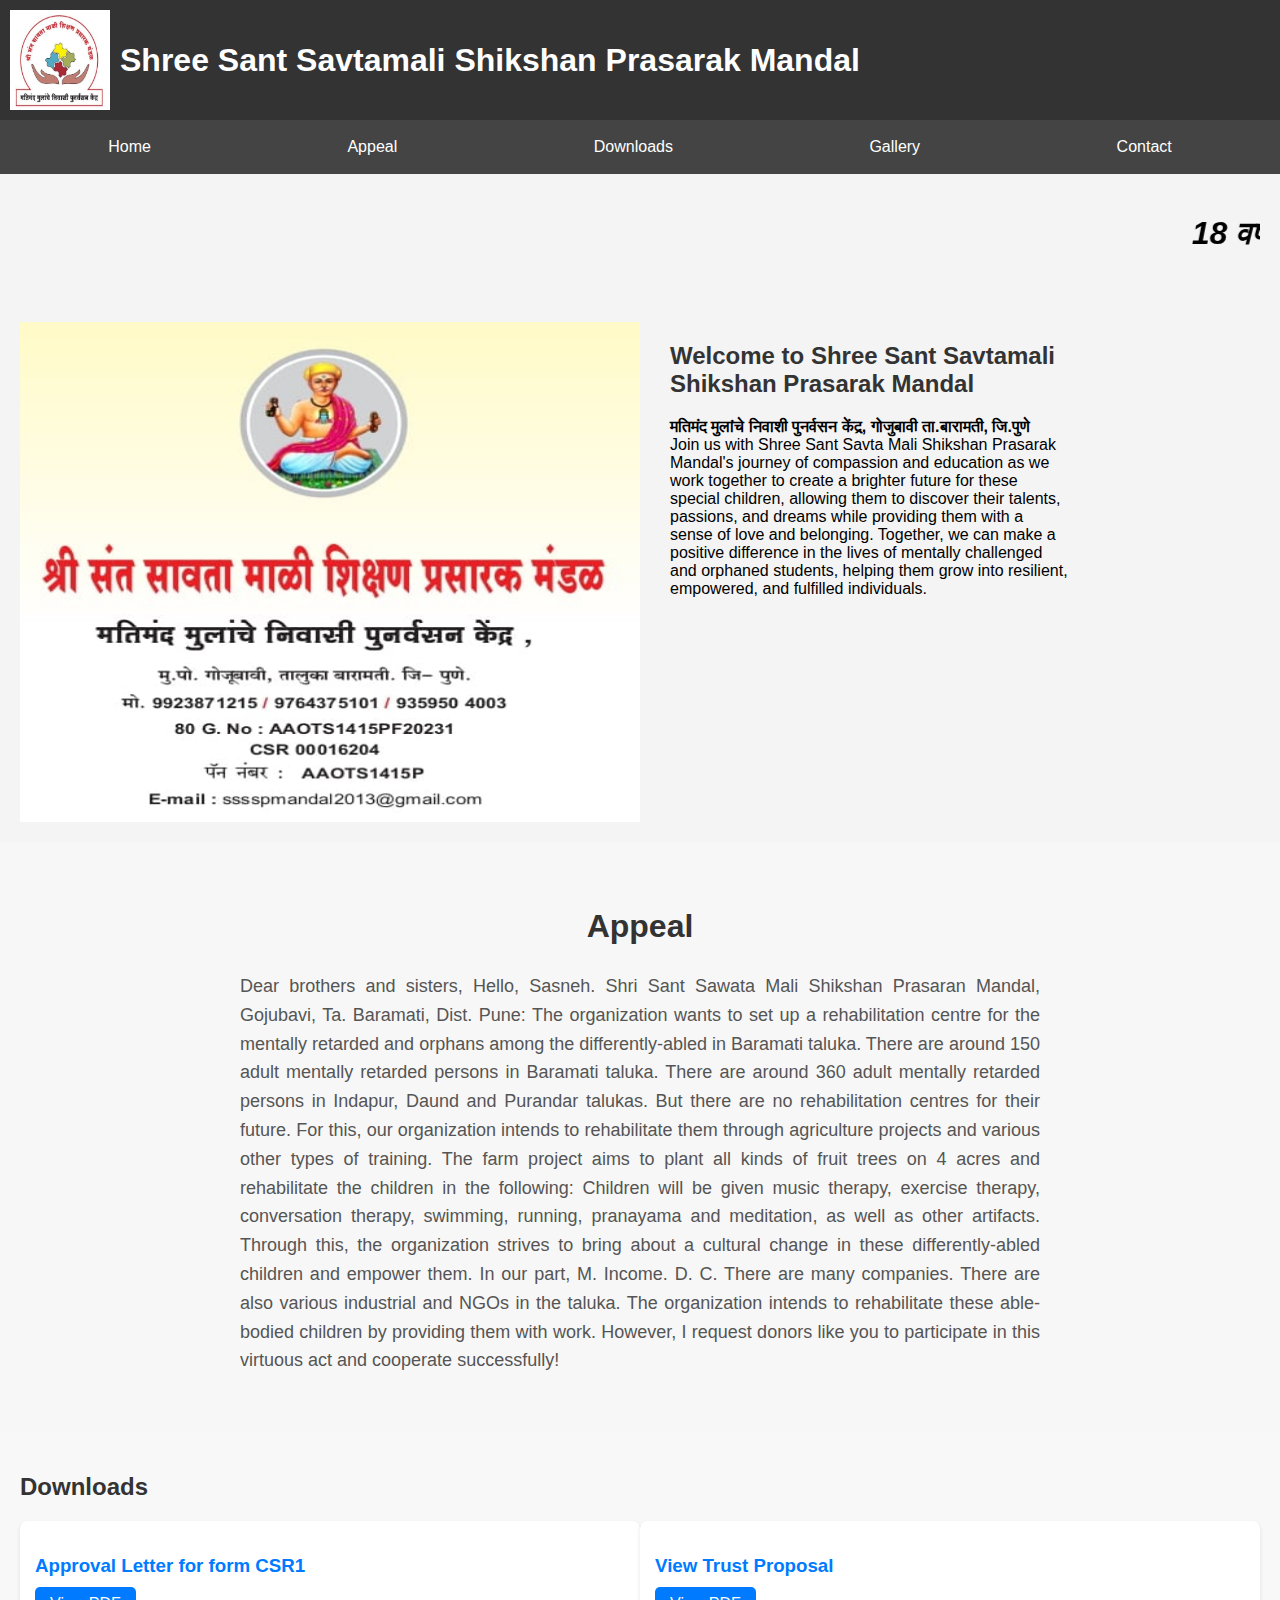
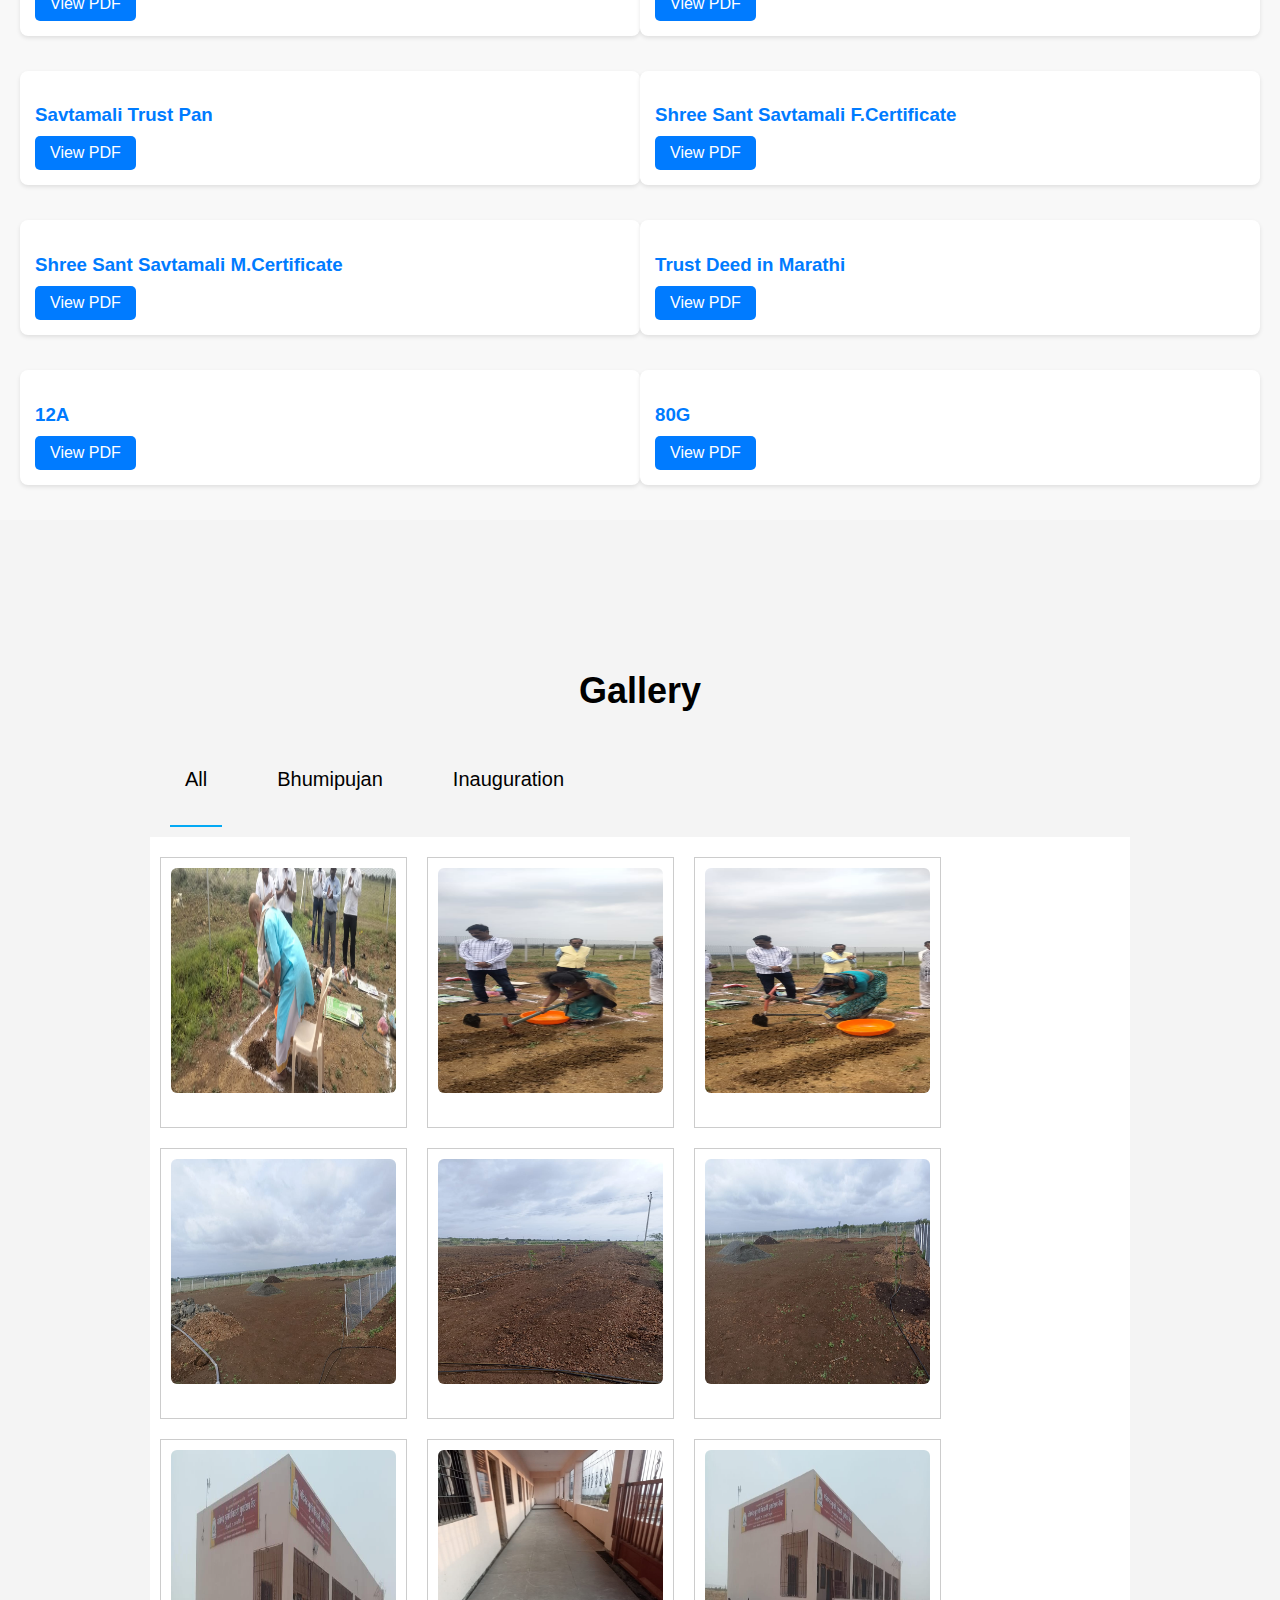
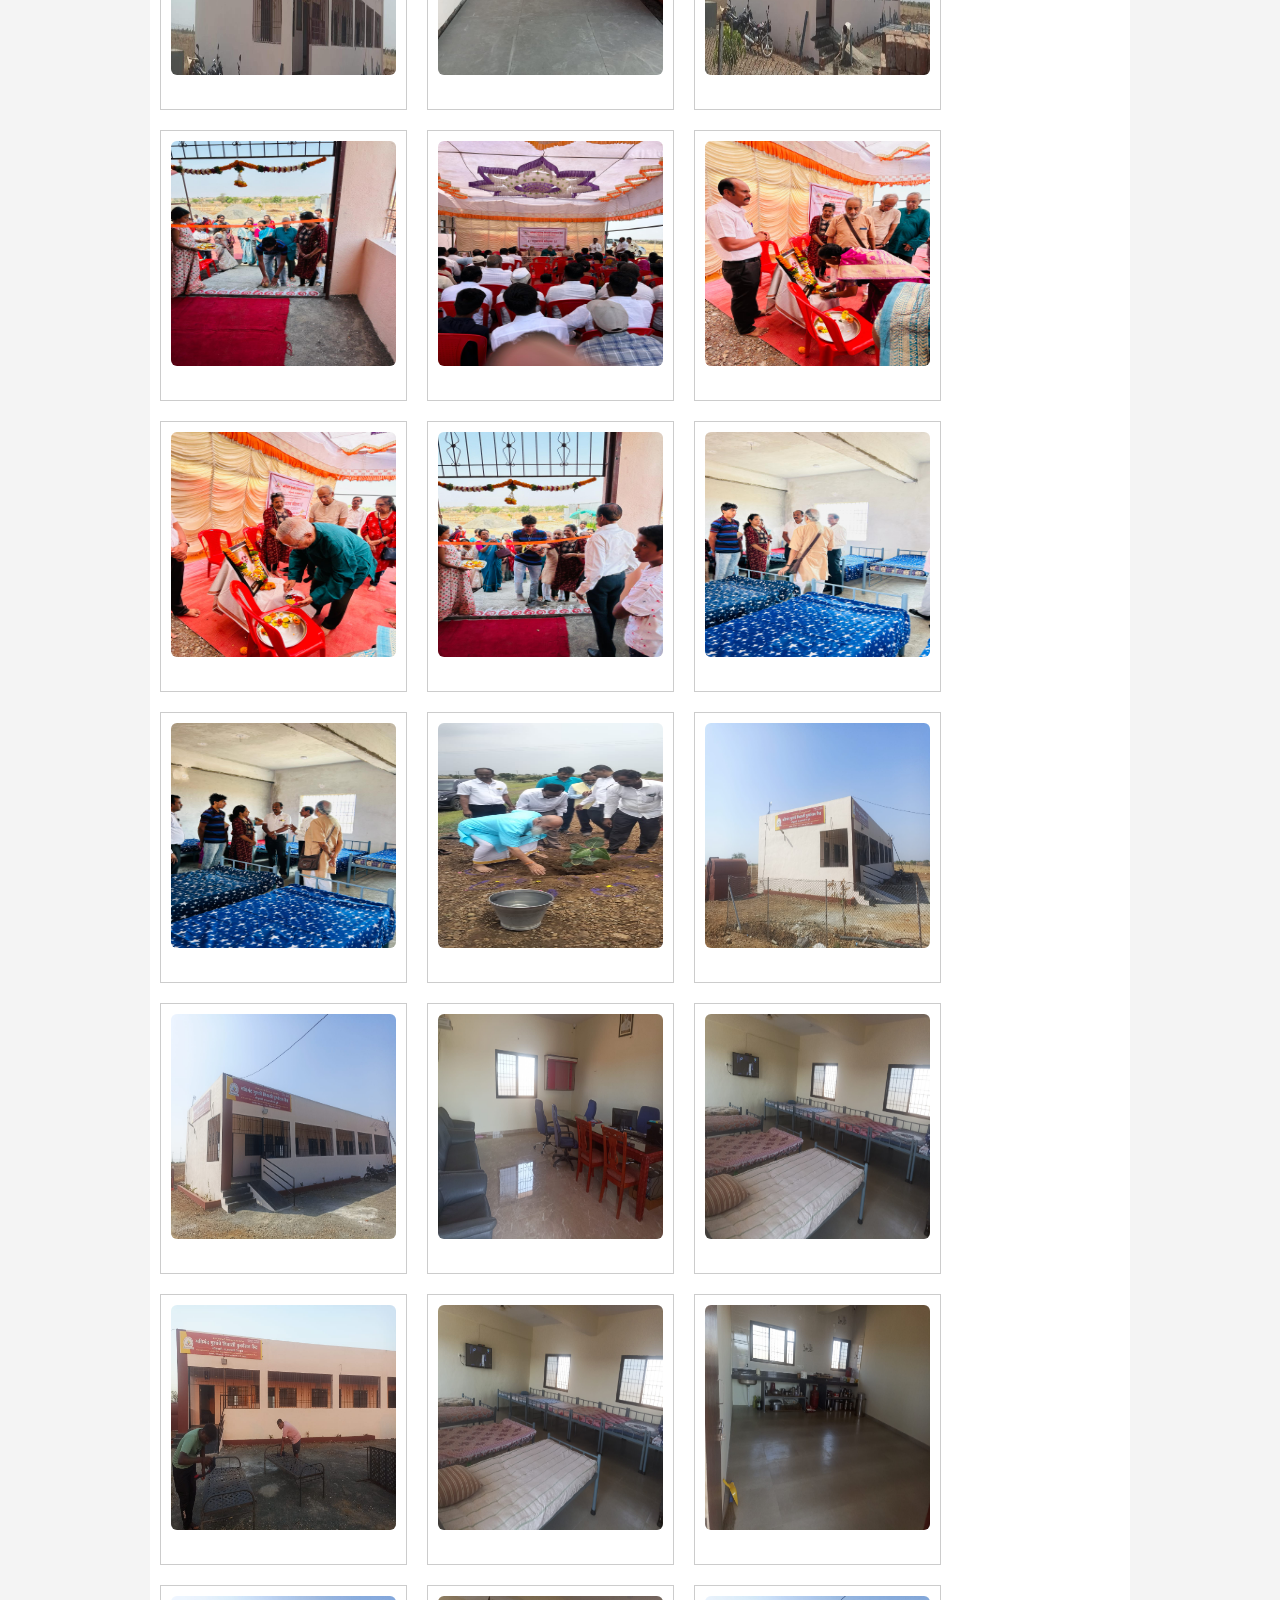
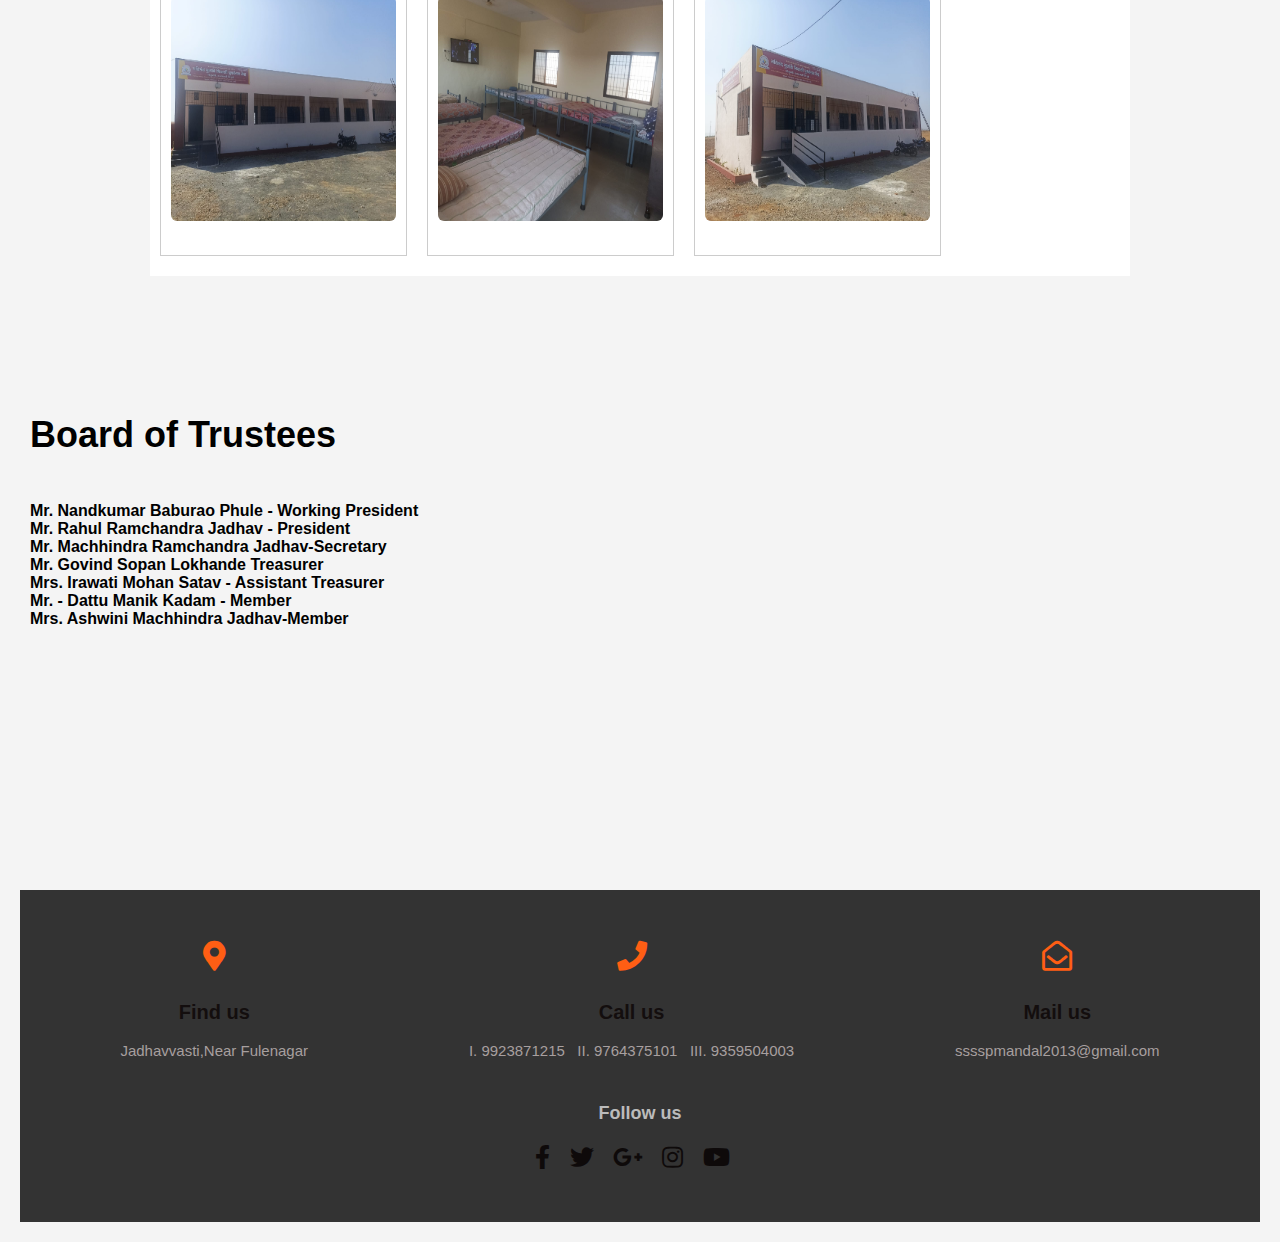
==== index.html @ 05712166 "Update index.html" ====
<!DOCTYPE html>
<html lang="en">
<head>
    <meta charset="UTF-8">
    <meta name="viewport" content="width=device-width, initial-scale=1.0">
    <link rel="stylesheet" href="https://cdnjs.cloudflare.com/ajax/libs/font-awesome/5.15.1/css/all.min.css">
    <link rel="stylesheet" href="style.css">
    <title>Shree Sant Savtamali Shikshan Prasarak Mandal</title>
    <style>
        #gallery-container {
            display: flex;
            flex-wrap: wrap;
        }
        .project {
            margin: 10px;
            border: 1px solid #ccc;
            padding: 10px;
        }
        .media {
            max-width: 100%;
            height: auto;
        }
    </style>
    <!-- Move the favicon link inside the head section -->
    <link href="img/favicon.jpg" rel="icon" type="image/x-icon">
    <script src="https://code.jquery.com/jquery-3.6.4.min.js"></script>
    <script src="script.js"></script>

</head>
<body>
    <header style="display: flex; align-items: center;">
        <img src="img/favicon.jpg" alt="School Logo" style="width: 100px; height: 100px; margin-right: 10px;">
        <h1 style="text-align: center;">Shree Sant Savtamali Shikshan Prasarak Mandal</h1>
    </header>
    

    <nav>
        <a href="#home">Home</a>
        <a href="#appeal">Appeal</a>
        <a href="#downloads">Downloads</a>
        <a href="#gallery">Gallery</a> <!-- Fix the typo here -->
        <a href="#contact">Contact</a>
    </nav>
    <section>
        <h1>
           <marquee><b><i>18 वर्षा वरील मतिमंद मुलांसाठी निवाशी प्रवेश सुरू!!
                            संपर्क करा:  9923871215
           </i></b></marquee>  
        </h1>
    </section>

    <section id="home" style="display: flex; align-items: start; ">
        <img src="img/about.jpg" alt="Welcome Image" style="width: 50%; max-height: 500px; margin-right: 30px;">
        <div style="width: 50%; max-width: 400px;"> <!-- Adjust the max-width based on your preference -->
            <h2>Welcome to Shree Sant Savtamali Shikshan Prasarak Mandal</h2>
            <p><b>मतिमंद मुलांचे निवाशी पुनर्वसन केंद्र, गोजुबावी ता.बारामती, जि.पुणे </b><br>
                Join us with  Shree Sant Savta Mali Shikshan Prasarak Mandal's
                journey of compassion and education as we work together to
                create a brighter future for these special children, allowing
                them to discover their talents, passions, and dreams while
                providing them with a sense of love and belonging. Together, we
                can make a positive difference in the lives of mentally
                challenged and orphaned students, helping them grow into
                resilient, empowered, and fulfilled individuals.
            </p>
            <!-- Add more content as needed -->
        </div>
    </section>
    
    
    

    <section id="appeal">
        <div class="container">
            <h2>Appeal</h2>
            <p>Dear brothers and sisters, Hello, Sasneh. Shri Sant Sawata Mali Shikshan Prasaran Mandal, Gojubavi, Ta. Baramati,
                Dist. Pune: The organization wants to set up a rehabilitation centre for the mentally retarded and orphans
                among the differently-abled in Baramati taluka. There are around 150 adult mentally retarded persons in
                Baramati taluka. There are around 360 adult mentally retarded persons in Indapur, Daund and Purandar
                talukas. But there are no rehabilitation centres for their future. For this, our organization intends to
                rehabilitate them through agriculture projects and various other types of training. The farm project aims to
                plant all kinds of fruit trees on 4 acres and rehabilitate the children in the following: Children will be
                given music therapy, exercise therapy, conversation therapy, swimming, running, pranayama and meditation, as
                well as other artifacts. Through this, the organization strives to bring about a cultural change in these
                differently-abled children and empower them. In our part, M. Income. D. C. There are many companies. There
                are also various industrial and NGOs in the taluka. The organization intends to rehabilitate these
                able-bodied children by providing them with work. However, I request donors like you to participate in this
                virtuous act and cooperate successfully!</p>
        </div>
        <!-- Add more content as needed -->
    </section>

    <section id="downloads" style="padding: 20px; background-color: #f8f8f8;">
        <h2 style="color: #333;">Downloads</h2>
        <div class="download-row">
                <div class="download-item">
                    <h3>Approval Letter for form CSR1</h3>
                    <a href="css/Approval Letter for form CSR1.PDF">View PDF</a>
                </div>
            <div class="download-item">
                <h3>View Trust Proposal</h3>
                <a href="css/Shri santh sawtamali trust proposal.pdf">View PDF</a>
            </div>
        </div>
    
        <div class="download-row">
            <div class="download-item">
                <h3>Savtamali Trust Pan</h3>
                <a href="css/savtamali trust pan.pdf">View PDF</a>
            </div>
            <div class="download-item">
                <h3>Shree Sant Savtamali F.Certificate</h3>
                <a href="css/sri..santh sawtamali F.Certificat.pdf">View PDF</a>
            </div>
        </div>

        <div class="download-row">
            <div class="download-item">
                <h3>Shree Sant Savtamali M.Certificate</h3>
                <a href="css/Sri.santh sawtamali M Certificat.pdf">View PDF</a>
            </div>
            <div class="download-item">
                <h3>Trust Deed in Marathi</h3>
                <a href="css/Trust Deed in Marathi.pdf">View PDF</a>
            </div>
        </div>

        <div class="download-row">
            <div class="download-item">
                <h3>12A</h3>
                <a href="css/12A.pdf">View PDF</a>
            </div>
            <div class="download-item">
                <h3>80G</h3>
                <a href="css/80G.pdf">View PDF</a>
            </div>
        </div>
    </div>
        
    </section>

    <section id="gallery">
        <div class="desktop_7" unique-script-id="w-w-dm-id">
            <div class="responsive-container-block bigContainer">
                <div class="responsive-container-block Container">
                    <p class="text-blk headingText">Gallery</p>
                    <div class="responsive-container-block optionsContainer">
                        <p class="text-blk list all active" data-filter="all">All</p>
                        <p class="text-blk list" data-filter="two">Bhumipujan</p>
                        <p class="text-blk list" data-filter="four">Inauguration</p>
                    </div>
                    <div class="responsive-container-block imageContainer">
                        <!-- Your project elements go here -->
    
                        <script>
                            // Define arrays for image paths and categories
                            var imagePaths = [
                                "img/1.jpeg", "img/5.jpeg", "img/6.jpeg",
                                "img/courses-1.jpg",  "img/courses-5.jpg", "img/courses-6.jpg",
                                "img/a.jpeg","img/c.jpeg","img/b.jpeg","img/d.jpeg","img/e.jpeg",
                                "img/f.jpeg","img/g.jpeg","img/h.jpeg","img/i.jpeg","img/j.jpeg",
                                "img/7.jpeg", "img/a.png.jpeg","img/b.png.jpeg","img/c.png.jpeg","img/d.png.jpeg","img/e.png.jpeg","img/f.png.jpeg",
                                "img/g.png.jpeg","img/h.png.jpeg","img/i.png.jpeg","img/j.png.jpeg",
                                
                            ];
                           
    
                            var categories = ["all", "two", "two", "two", "three", "three", "three", "three", "three", 
                            "four","four","four","four","four","four","four",];
    
                            // Loop through arrays to generate project elements
                            for (var i = 0; i < imagePaths.length; i++) {
                                document.write(
                                    '<div class="project" data-category="' + categories[i] + '">' +
                                    '<div class="overlay">' +
                                    '<div class="overlay-inner">' +
                                    '<button class="close">Close X</button>' +
                                    '<div class="hdImgs">' +
                                    '<img alt="" class="againImg" src="' + imagePaths[i] + '">' +
                                    '</div>' +
                                    '</div>' +
                                    '</div>' +
                                    '<img class="squareImg one" src="' + imagePaths[i] + '">' +
                                    '<div class="btn-box">' +
                                    '<button class="btn">View</button>' +
                                    '</div>' +
                                    '</div>'
                                );
                            }
                            
                        </script>
                       
                    </div>
                </div>
            </div>
        </div>
    </section>
    

    <section>
        <div class="columns">
            <div class="column">
                <h1 class="bold">Board of Trustees</h1><br>
                <b> Mr. Nandkumar Baburao Phule - Working President<br>
                    Mr. Rahul Ramchandra Jadhav - President<br>
                    Mr. Machhindra Ramchandra Jadhav-Secretary<br>
                    Mr. Govind Sopan Lokhande Treasurer<br>
                    Mrs. Irawati Mohan Satav - Assistant Treasurer<br>
                    Mr. - Dattu Manik Kadam - Member<br>
                    Mrs. Ashwini Machhindra Jadhav-Member</b>
            </div>
            <div class="column">
                <div>
                    <iframe src="https://www.google.com/maps/embed?pb=!1m18!1m12!1m3!1d3221.699611871387!2d74.58009382494762!3d18.25243037245593!2m3!1f0!2f0!3f0!3m2!1i1024!2i768!4f13.
                            1!3m3!1m2!1s0x3bc30bcfb7c3abe3%3A0xc410e460f32589a0!2sSssspmandal!5e1!3m2!1sen!2sin!4v1694612607663!5m2!1sen!2sin" 
                            width="600" height="450" style="border:0;" allowfullscreen="" loading="lazy" referrerpolicy="no-referrer-when-downgrade"></iframe>
                </div>
            </div>
        </div>
    </section>
    
 

    <section id="contact">
        <footer class="footer-section">
            <div class="container">
                <div class="footer-cta pt-5 pb-5">
                    <div class="row">
                        <div class="col-xl-4 col-md-4 mb-30">
                            <div class="single-cta">
                                <i class="fas fa-map-marker-alt"></i>
                                <div class="cta-text">
                                    <h4>Find us</h4>
                                    <span>Jadhavvasti,Near Fulenagar</span>
                                </div>
                            </div>
                        </div>
                        <div class="col-xl-4 col-md-4 mb-30">
                            <div class="single-cta">
                                <i class="fas fa-phone"></i>
                                <div class="cta-text">
                                    <h4>Call us</h4>
                                    <span>I. 9923871215 &nbsp; II. 9764375101 &nbsp; III. 9359504003</span>
                                </div>
                            </div>
                        </div>
                        <div class="col-xl-4 col-md-4 mb-30">
                            <div class="single-cta">
                                <i class="far fa-envelope-open"></i>
                                <div class="cta-text">
                                    <h4>Mail us</h4>
                                    <span>sssspmandal2013@gmail.com</span>
                                </div>
                            </div>
                        </div>
                    </div>
                    <div class="footer-social-icon">
                        <span>Follow us</span>
                        <a href="#" class="mr-3"><i class="fab fa-facebook-f"></i></a>
                        <a href="#" class="mr-3"><i class="fab fa-twitter"></i></a>
                        <a href="#" class="mr-3"><i class="fab fa-google-plus-g"></i></a>
                        <a href="#" class="mr-3"><i class="fab fa-instagram"></i></a>
                        <a href="#" class="mr-3"><i class="fab fa-youtube"></i></a>
                    </div>
                </div>
            </div>
        </footer>
    </section>
    
    
</body>
</html>
---- style.css ----
body {
            font-family: Arial, sans-serif;
            margin: 0;
            padding: 0;
            background-color: #f4f4f4;
        }

        header {
            background-color: #333;
            color: #fff;
            text-align: center;
            padding: 10px;
        }

        nav {
            display: flex;
            justify-content: space-around;
            background-color: #444;
            padding: 10px;
        }

        nav a {
            text-decoration: none;
            color: #fff;
            padding: 8px 15px;
            border-radius: 5px;
            transition: background-color 0.3s ease;
        }

        nav a:hover {
            background-color: #555;
        }

        section {
            padding: 20px;
        }

        h2 {
            color: #333;
        }
        
        .download-row {
        display: flex;
        margin-top: 20px;
        justify-content: space-between;
    }

    .download-item {
        flex-basis: calc(50% - 10px);
        background-color: #fff;
        padding: 15px;
        margin-bottom: 15px;
        border-radius: 8px;
        box-shadow: 0 2px 4px rgba(0, 0, 0, 0.1);
    }

    .download-item h3 {
        color: #007BFF;
        margin-bottom: 10px;
    }

    .download-item a {
        display: inline-block;
        padding: 8px 15px;
        background-color: #007BFF;
        color: #fff;
        text-decoration: none;
        border-radius: 5px;
        transition: background-color 0.3s ease;
    }

    .download-item a:hover {
        background-color: #0056b3;
    }


    .desktop_7, .responsive-container-block {
            margin: 0;
            padding: 0;
            box-sizing: border-box;
            font-family: 'Nunito', sans-serif;
        }

        .responsive-container-block {
            min-height: 75px;
            height: fit-content;
            width: 100%;
            display: flex;
            flex-wrap: wrap;
        }

        .bigContainer {
            padding: 10px 30px;
        }

        .Container {
            max-width: 980px;
            flex-direction: column;
            margin: 80px auto 50px;
        }

        .headingText {
            font-size: 36px;
            line-height: 50px;
            font-weight: 900;
            text-align: center;
        }

        .optionsContainer {
            margin: 0 auto 10px;
        }

        .list {
            font-size: 20px;
            line-height: 34px;
            cursor: pointer;
            margin: 0 20px;
            padding: 10px 15px;
        }

        .list.active {
            border-bottom: 2px solid #03a9f4;
        }

        .imageContainer {
            background-color: white;
            display: flex;
            flex-wrap: wrap;
            padding: 10px 0;
        }

        .project {
            position: relative;
            margin: 0 10px 20px;
            overflow: hidden;
        }

        .squareImg {
            border-radius: 6px;
            width: 225px;
            height: 225px;
            margin-bottom: 20px;
            cursor: pointer;
        }

        .overlay {
            position: fixed;
            background-color: rgba(71, 69, 69, 0.7);
            height: 100%;
            width: 100%;
            max-height: 100%;
            top: 0;
            left: 0;
            z-index: 100;
            display: none;
        }

        .overlay-inner {
            top: 50%;
            left: 50%;
            transform: translate(-50%, -50%);
            background-color: white;
            padding: 25px;
            position: relative;
            opacity: 1;
            width: fit-content;
            max-width: 50%;
            max-height: 85%;
        }

        .close {
            position: absolute;
            top: 3px;
            right: 10px;
            color: #474545;
            text-transform: uppercase;
            letter-spacing: 2px;
            font-size: 14px;
            cursor: pointer;
        }

        .hdImgs {
            width: fit-content;
            height: calc(85% - 55px);
            display: flex;
        }

        .hdImgs img {
            max-height: 100%;
            max-width: 100%;
            transform: none;
        }

        .btn-box {
            position: absolute;
            top: 50%;
            left: 50%;
            transform: translate(-50%, -50%);
            display: none;
        }

        .project:hover .btn-box {
            display: block;
        }

        @media (max-width: 1024px) {
            .Container {
                width: 690px;
            }

            .squareImg {
                width: 170px;
                height: 170px;
            }

            .overlay-inner {
                width: 80%;
            }

            .close {
                font-size: 14px;
                top: 2px;
                right: 5px;
            }

            .overlay {
                padding: 10px 30px;
            }
        }

        @media (max-width: 768px) {
            .squareImg {
                width: 225px;
                height: 225px;
            }

            .Container {
                max-width: 450px;
            }

            .optionsContainer {
                max-width: 380px;
                margin: 0 auto 10px;
            }

            .text-blk.list {
                margin: 0 auto;
            }

            .text-blk.list.all.active {
                margin: 0 auto;
            }

            .bigContainer {
                padding: 10px;
            }
        }

        @media (max-width: 500px) {
            .text-blk.list.all.active {
                font-size: 14px;
                padding: 10px 15px 0;
                line-height: 34px;
            }

            .text-blk.list {
                font-size: 14px;
                margin: 0 auto 10px;
            }

            .optionsContainer {
                min-height: auto;
            }

            .imageContainer {
                padding: 10px 5px;
            }

            .optionsContainer {
                max-width: 330px;
                margin: 0 auto 10px;
            }

            .text-blk.list.all.active {
                font-size: 17px;
                margin: 0 auto 10px;
            }

            .text-blk.list {
                font-size: 17px;
                margin: 0 auto 10px;
            }

            .squareImg {
                width: 100%;
                height: 25%;
            }

            .project {
                padding: 0 10px;
                width: 100%;
                height: 25%;
            }

            .overlay-inner {
                margin: 20px auto;
                padding: 25px 10px;
                width: 100%;
            }

            .overlay {
                padding: 10px;
            }

            .bigContainer {
                padding: 10px;
            }

            .overlay-inner hdImgs {
                width: 90%;
            }
        }

        /* Appeal Style*/
        #appeal {
            background-color: #f7f7f7;
            padding: 40px 20px;
            text-align: center;
        }

        #appeal h2 {
            font-size: 32px;
            color: #333;
        }

        #appeal p {
            font-size: 18px;
            line-height: 1.6;
            color: #555;
            text-align: justify;
        }

        #appeal .container {
            max-width: 800px;
            margin: 0 auto;
        }

/*Footer*/

        .footer-section {
            background-color: #333;
            color: #fff;
            padding: 50px 0;
        }

        .container {
            max-width: 1200px;
            margin: 0 auto;
        }

        .row {
            display: flex;
            justify-content: space-around;
            align-items: center;
            flex-wrap: wrap;
        }

        .single-cta {
            text-align: center;
        }

        .single-cta  {
            color: #ff5e14;
            font-size: 30px;
            margin-bottom: 10px;
        }

        .cta-text h4 {
            color: #130e0e;
            font-size: 20px;
            font-weight: 600;
            margin-bottom: 5px;
        }

        .cta-text span {
            color: #a79f9f;
            font-size: 15px;
        }

        .footer-social-icon {
            text-align: center;
            margin-top: 30px;
        }

        .footer-social-icon span {
            display: block;
            color: #bbb;
            font-size: 18px;
            font-weight: 700;
            margin-bottom: 20px;
        }

        .footer-social-icon a {
            color: #0e0a0a;
            font-size: 24px;
            margin-right: 15px;
            transition: color 0.3s ease-in-out;
        }

        .footer-social-icon a:hover {
            color: #743112;
        }

        .bold
        {
            font-size: 36px;
            line-height: 50px;
            font-weight: 900;
        }

        .columns {
            display: flex;
        }
    
        .column {
            flex: 1;
            margin: 10px;
        }
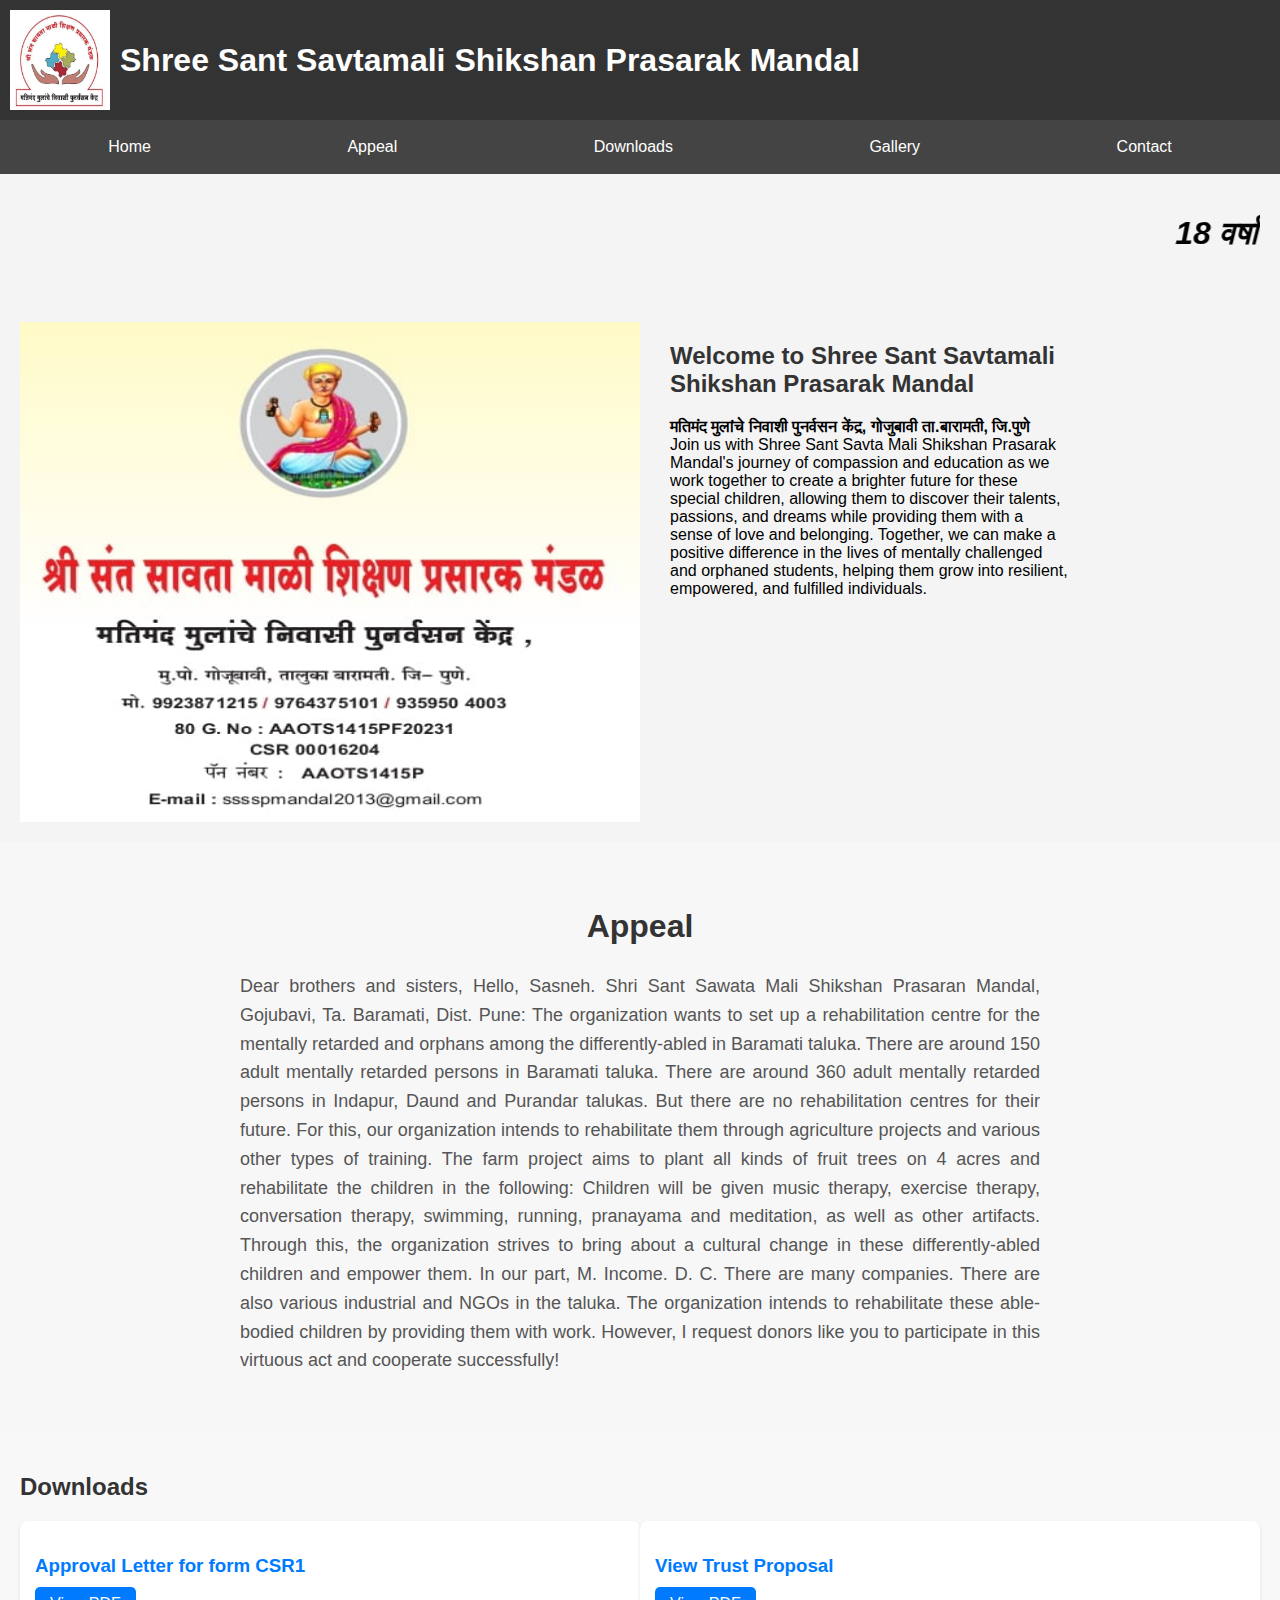
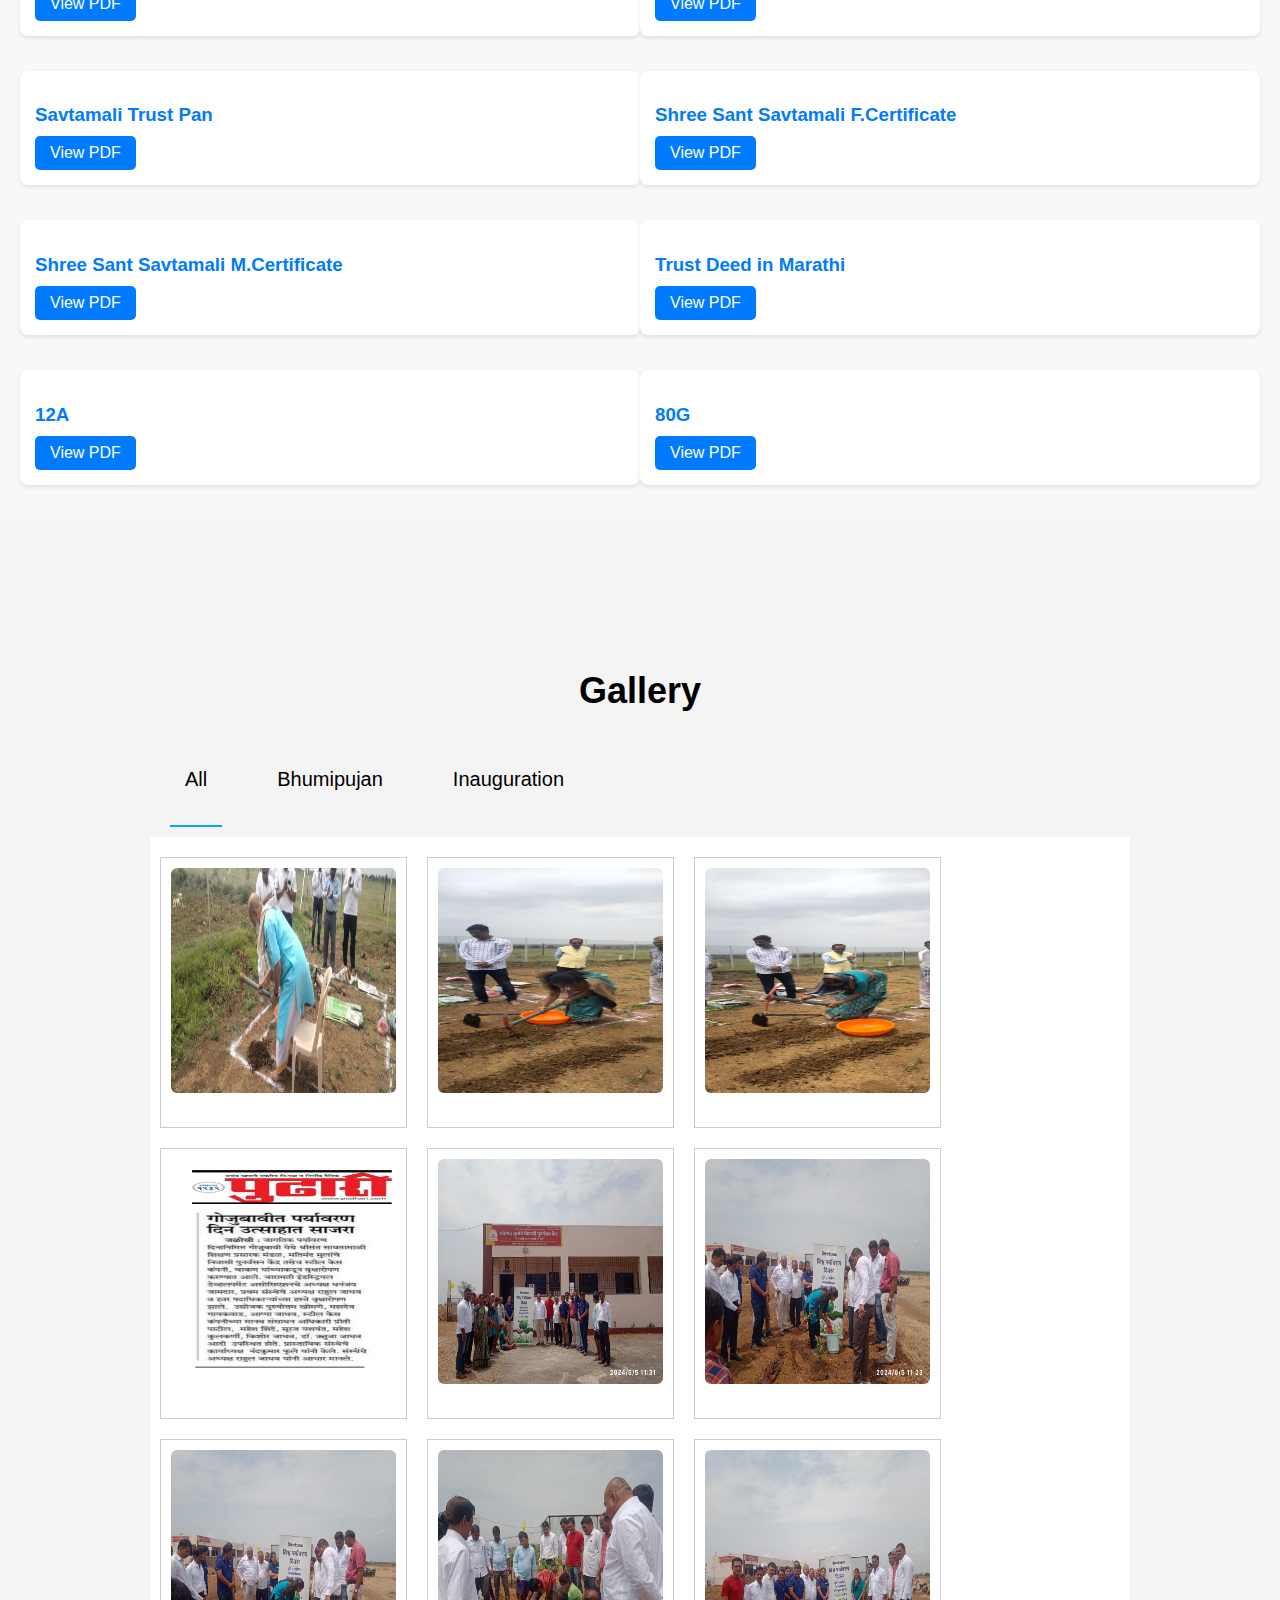
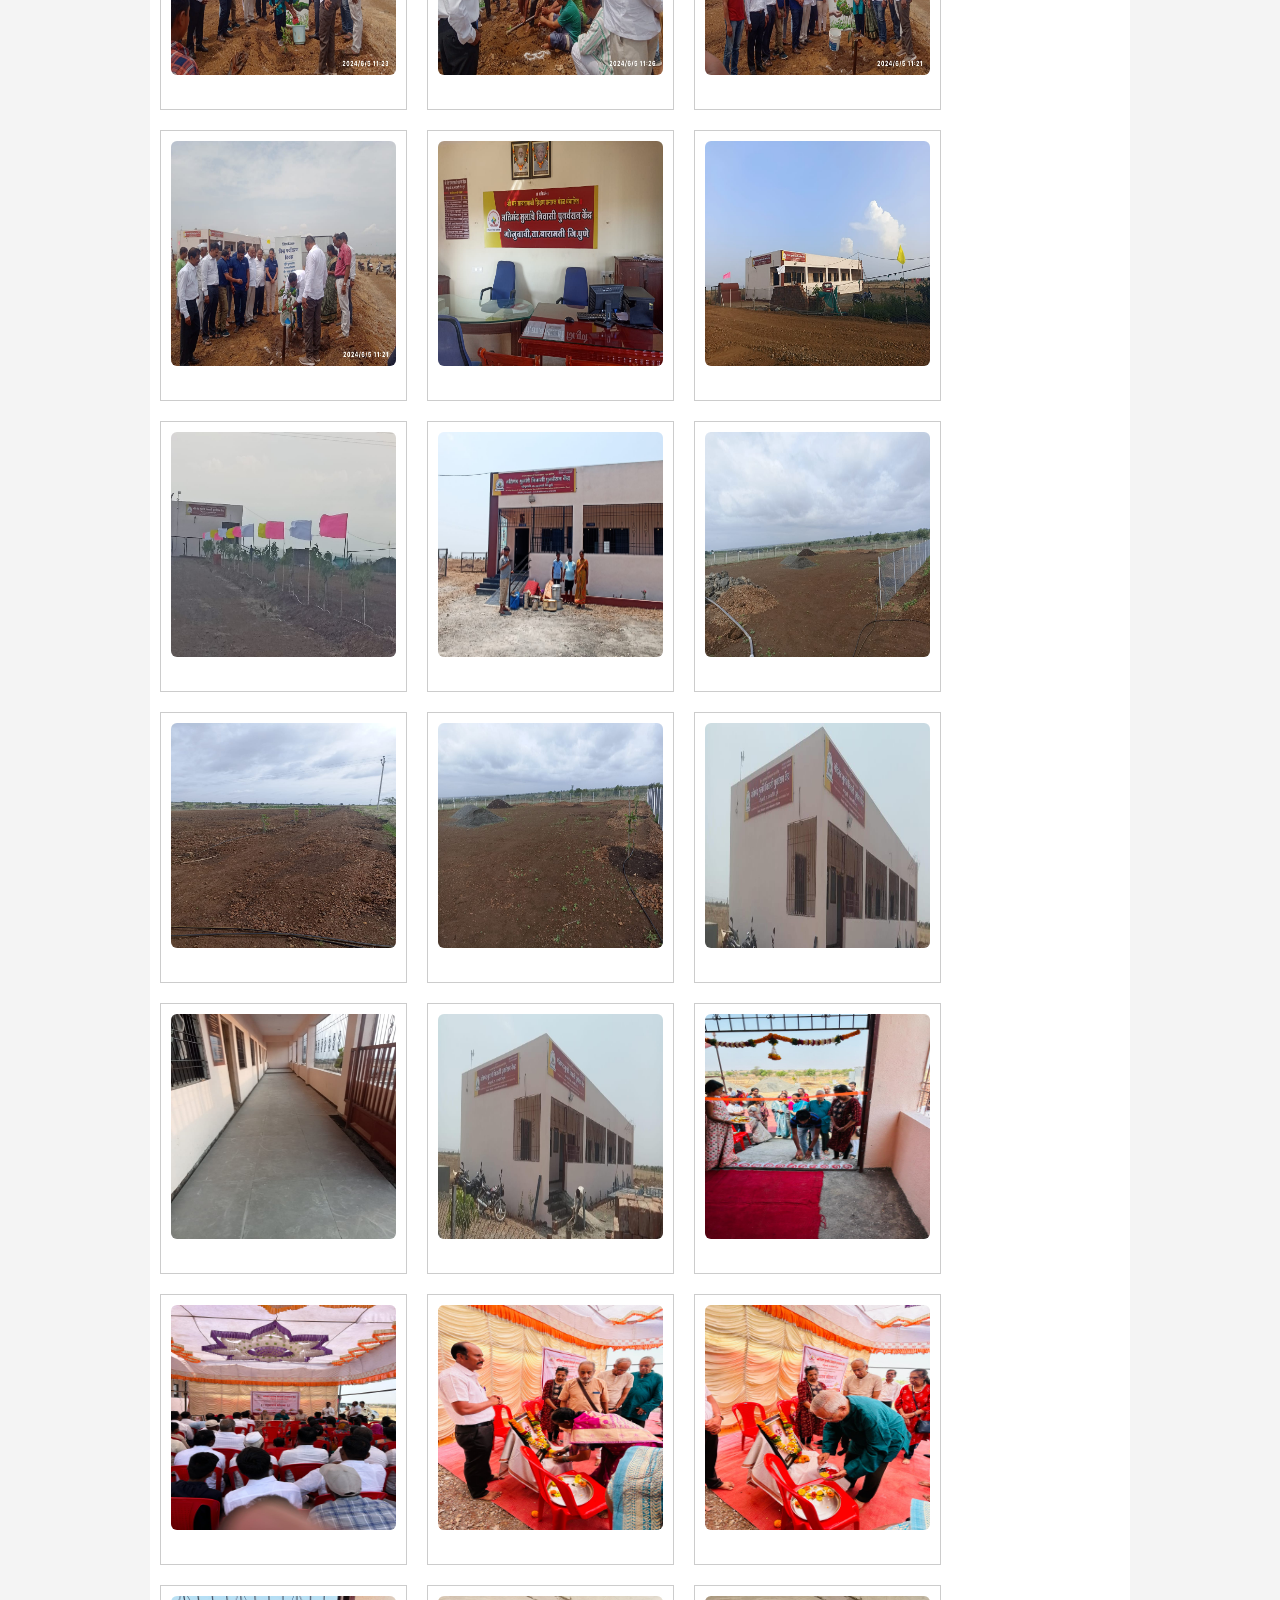
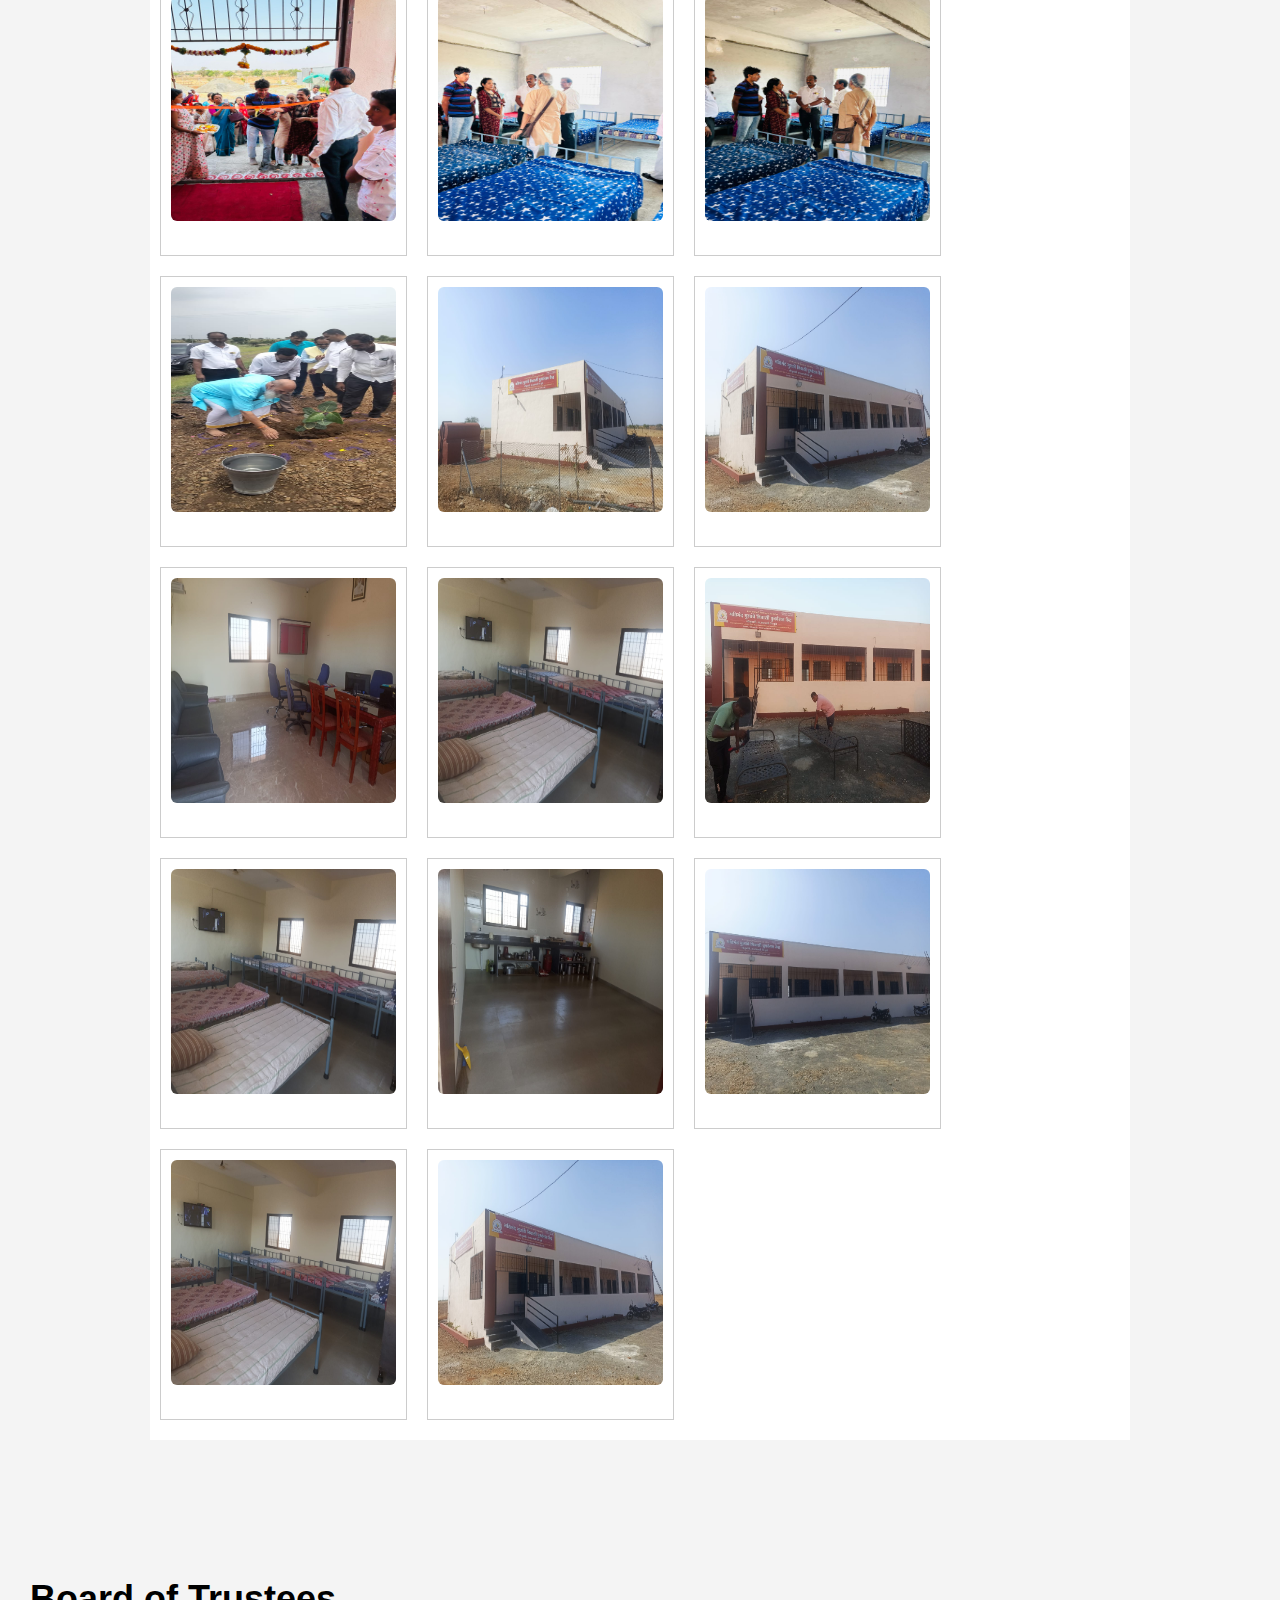
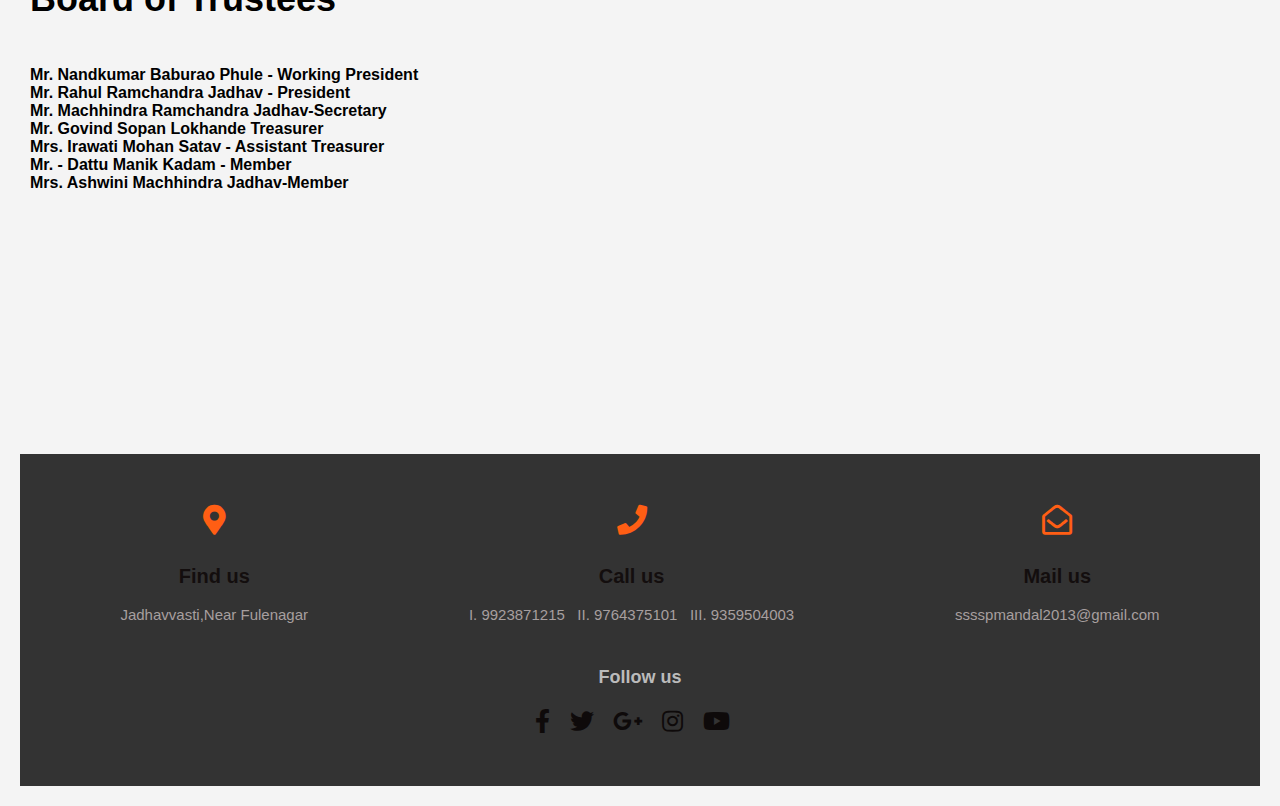
==== commit f96bdfb9: "Update index.html" ====
--- a/index.html
+++ b/index.html
@@ -155,7 +155,8 @@
                         <script>
                             // Define arrays for image paths and categories
                             var imagePaths = [
-                                "img/1.jpeg", "img/5.jpeg", "img/6.jpeg",
+                                "img/1.jpeg", "img/5.jpeg", "img/6.jpeg","img/9.jpeg","img/10.jpeg","img/11.jpeg","img/12.jpeg",
+                                "img/13.jpeg","img/14.jpeg","img/15.jpeg","img/16.jpeg","img/17.jpeg","img/18.jpeg","img/19.jpeg",
                                 "img/courses-1.jpg",  "img/courses-5.jpg", "img/courses-6.jpg",
                                 "img/a.jpeg","img/c.jpeg","img/b.jpeg","img/d.jpeg","img/e.jpeg",
                                 "img/f.jpeg","img/g.jpeg","img/h.jpeg","img/i.jpeg","img/j.jpeg",
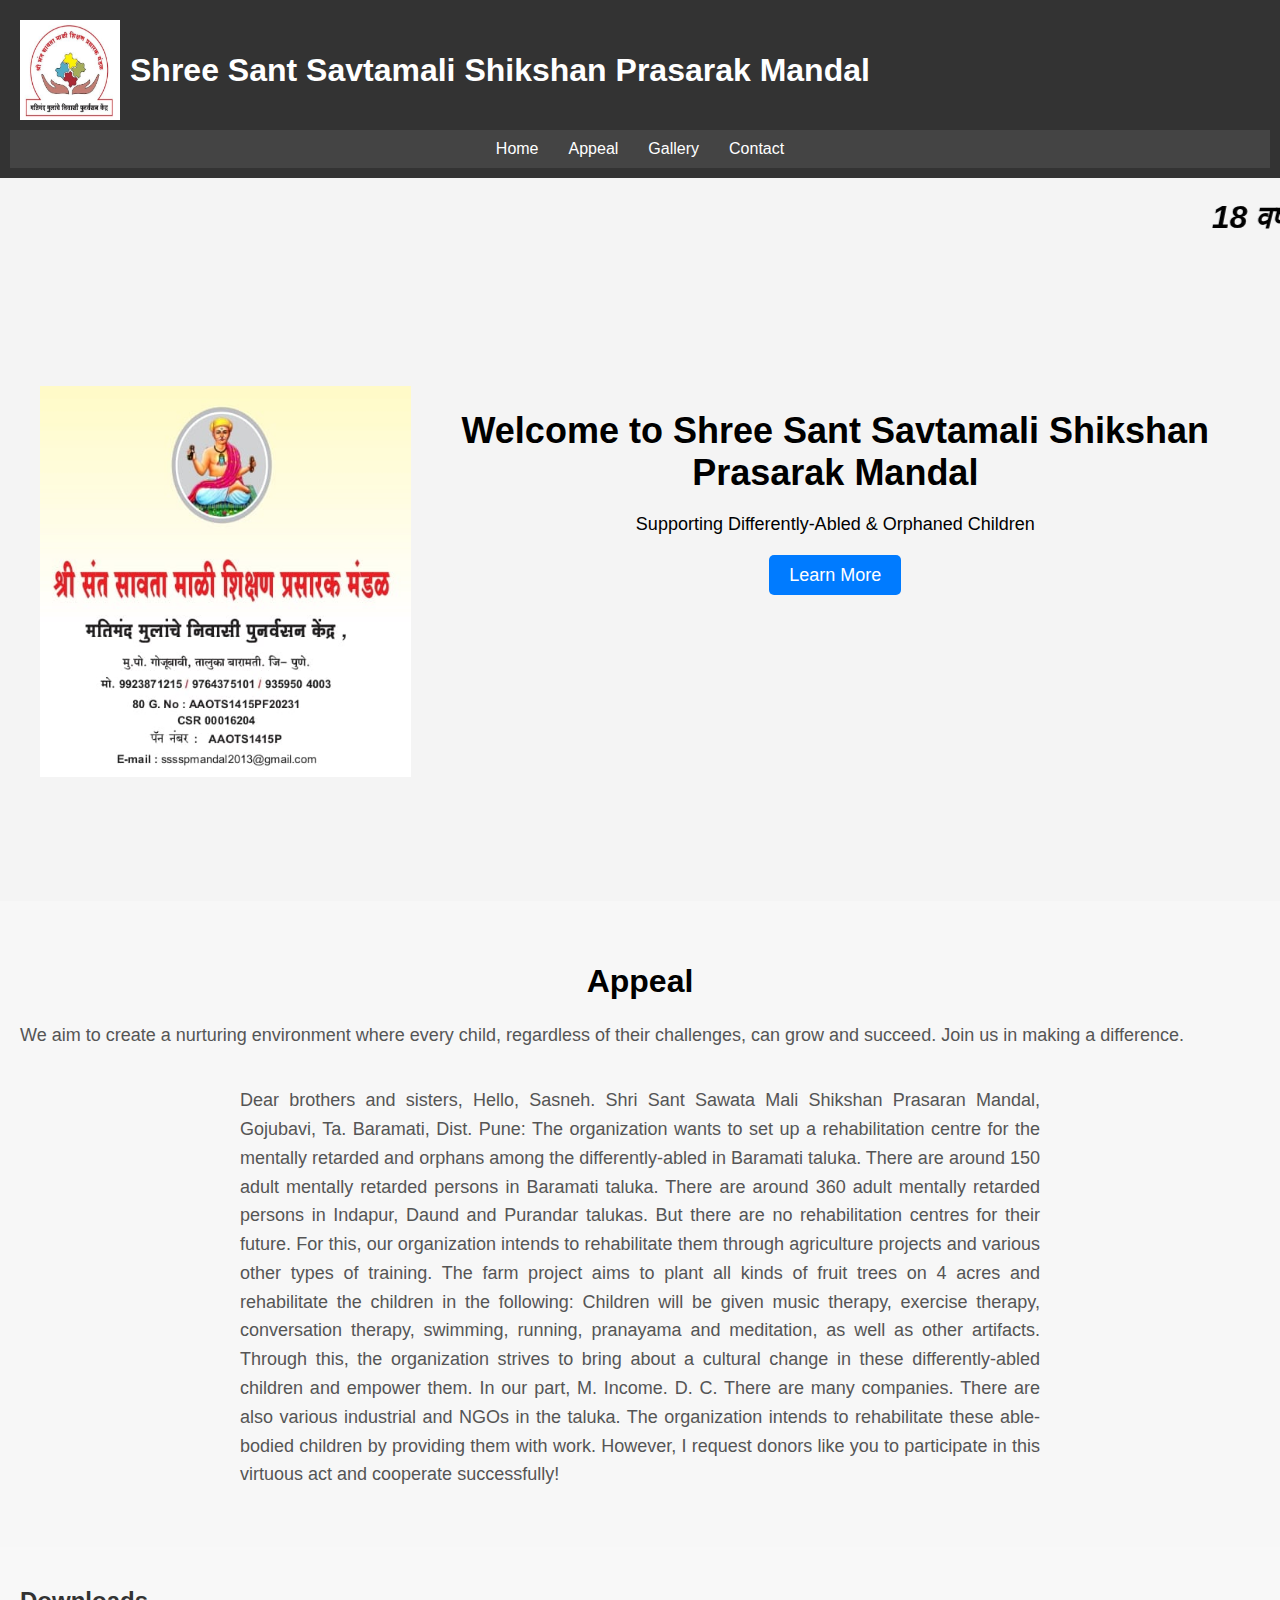
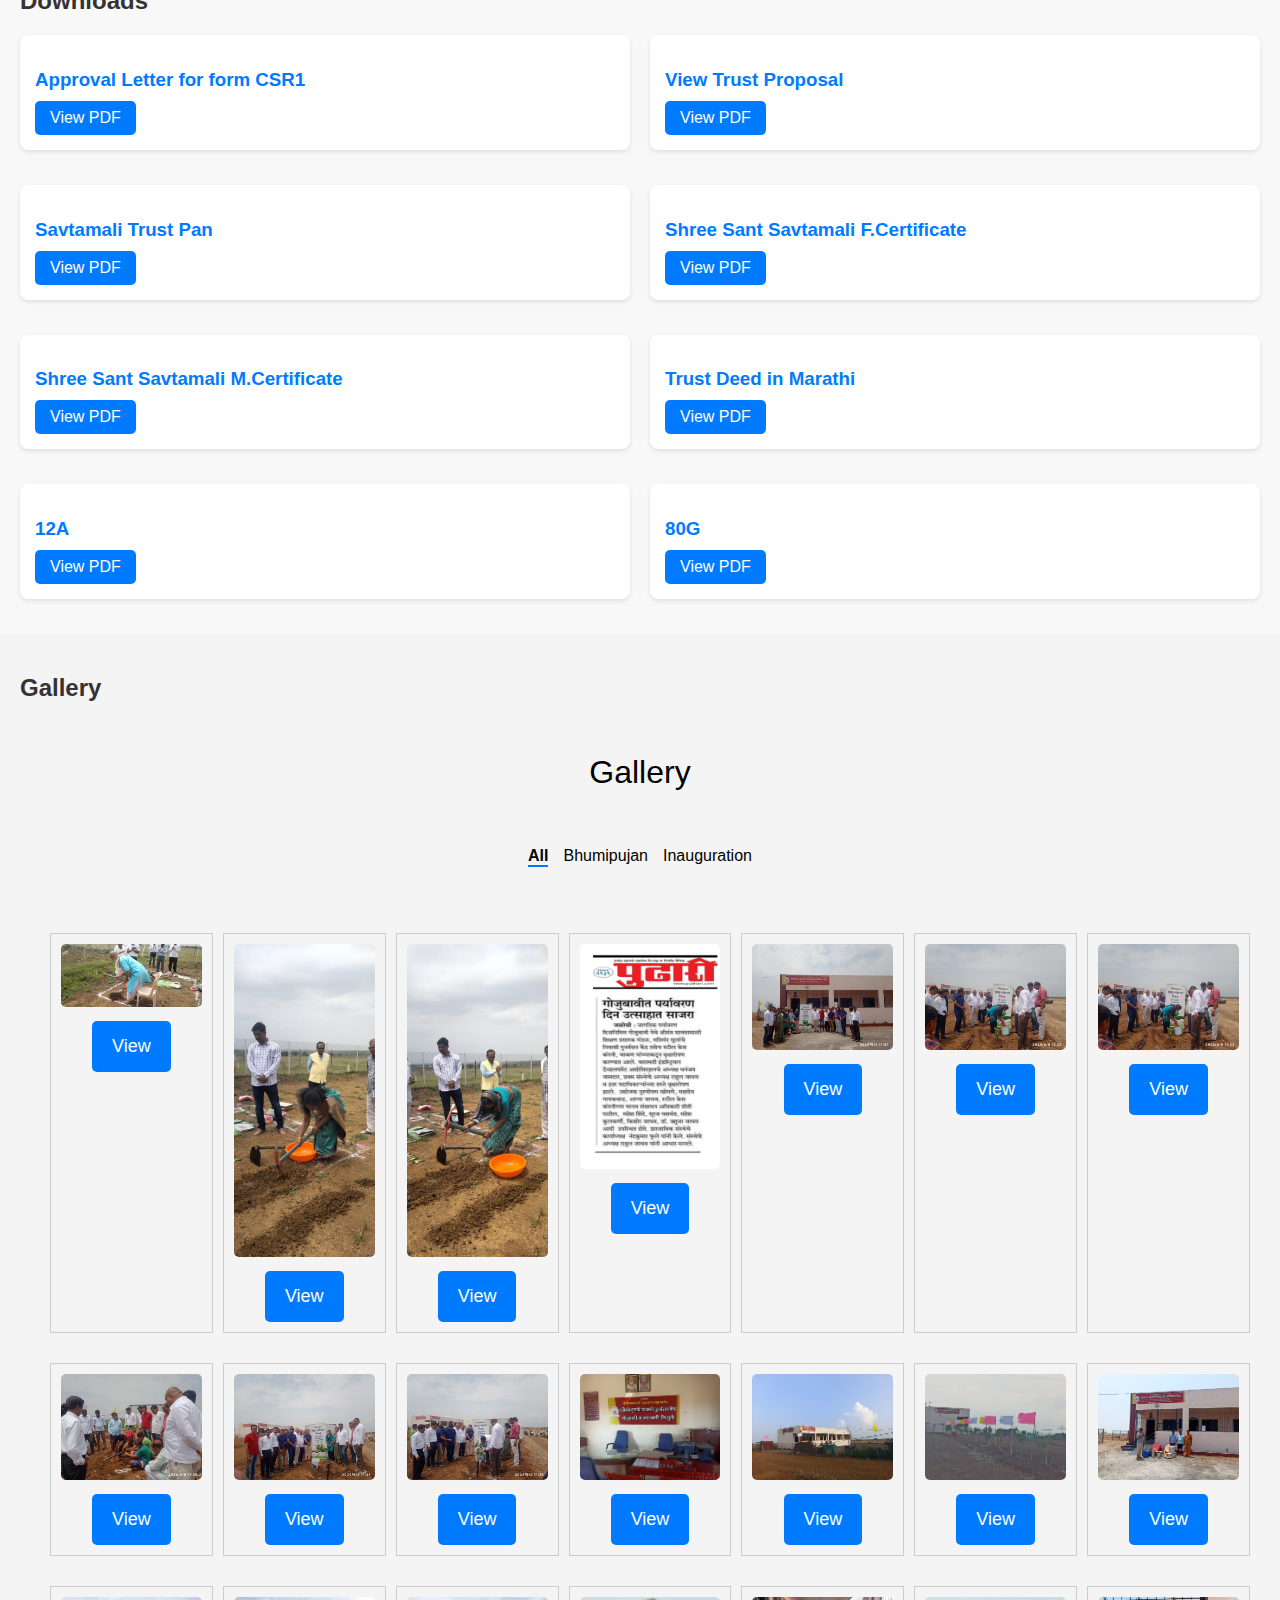
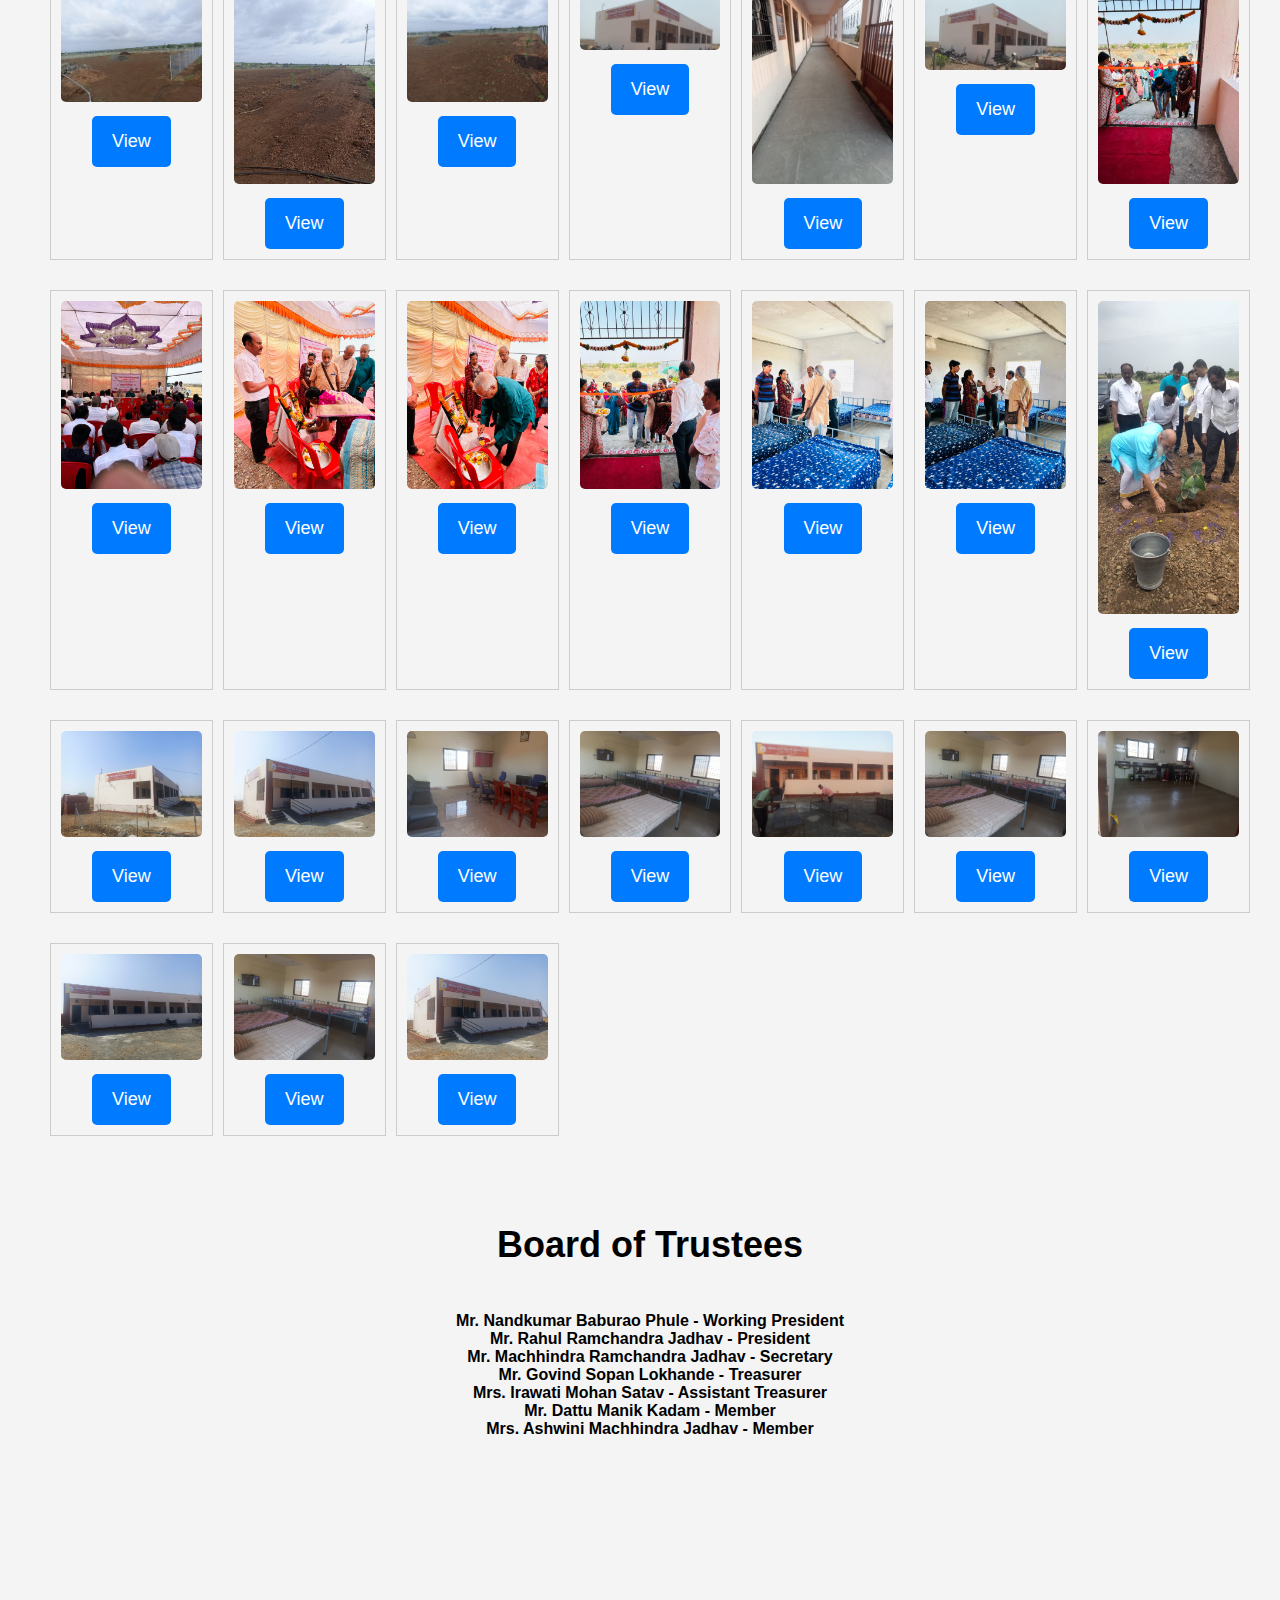
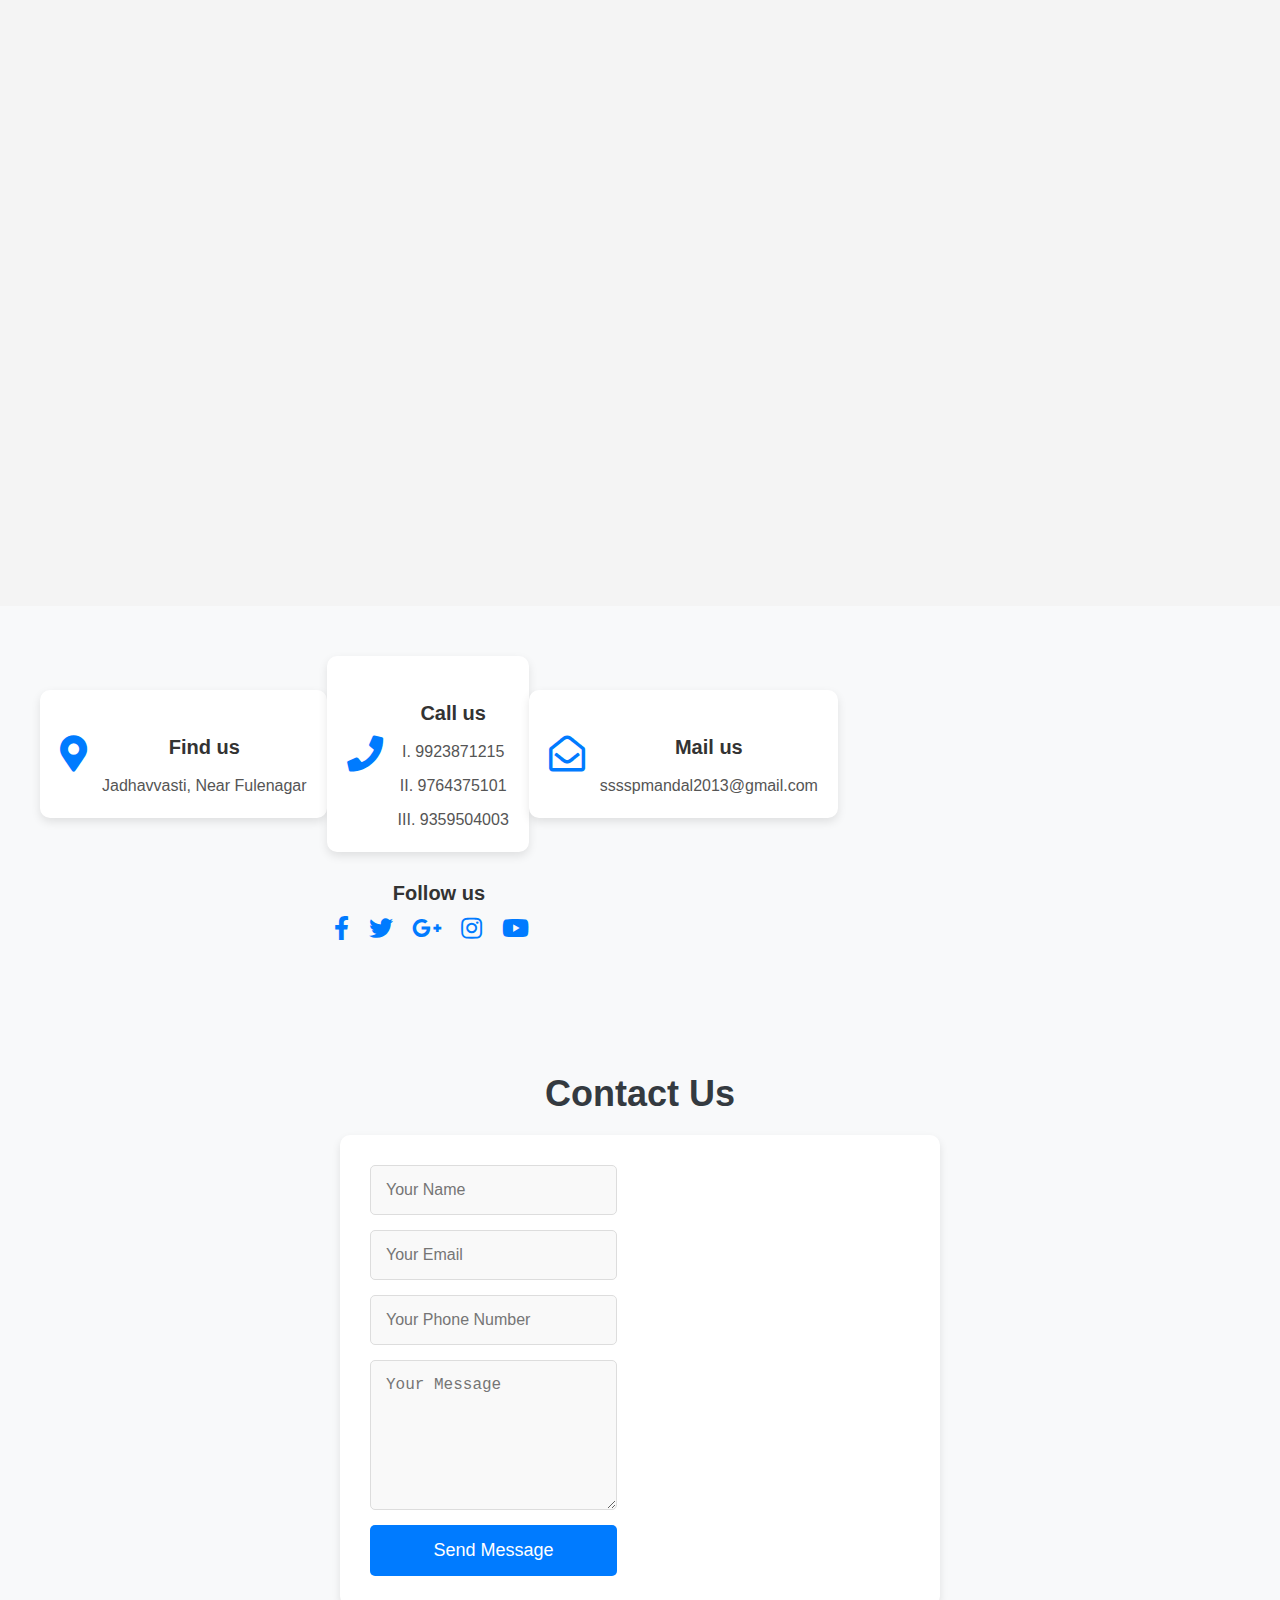
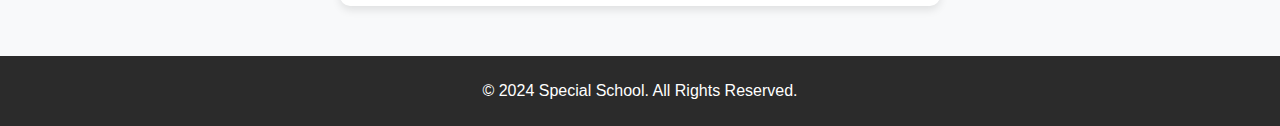
==== commit 355f625d: "Add files via upload" ====
--- a/index.html
+++ b/index.html
@@ -4,75 +4,60 @@
     <meta charset="UTF-8">
     <meta name="viewport" content="width=device-width, initial-scale=1.0">
     <link rel="stylesheet" href="https://cdnjs.cloudflare.com/ajax/libs/font-awesome/5.15.1/css/all.min.css">
+    <title>Shree Sant Savtamali Shikshan Prasarak Mandal</title>
+
+    <style>
+       
+    </style>
+
     <link rel="stylesheet" href="style.css">
-    <title>Shree Sant Savtamali Shikshan Prasarak Mandal</title>
-    <style>
-        #gallery-container {
-            display: flex;
-            flex-wrap: wrap;
-        }
-        .project {
-            margin: 10px;
-            border: 1px solid #ccc;
-            padding: 10px;
-        }
-        .media {
-            max-width: 100%;
-            height: auto;
-        }
-    </style>
-    <!-- Move the favicon link inside the head section -->
-    <link href="img/favicon.jpg" rel="icon" type="image/x-icon">
-    <script src="https://code.jquery.com/jquery-3.6.4.min.js"></script>
+    <link href="favicon.jpg" rel="icon" type="image/x-icon">
     <script src="script.js"></script>
-
 </head>
 <body>
-    <header style="display: flex; align-items: center;">
-        <img src="img/favicon.jpg" alt="School Logo" style="width: 100px; height: 100px; margin-right: 10px;">
-        <h1 style="text-align: center;">Shree Sant Savtamali Shikshan Prasarak Mandal</h1>
+    <!-- Header / Navbar -->
+    <header>
+        <header style="display: flex; align-items: center;">
+            <img src="img/favicon.jpg" alt="School Logo" style="width: 100px; height: 100px; margin-right: 10px;">
+            <h1 style="text-align: center;">Shree Sant Savtamali Shikshan Prasarak Mandal</h1>
+        </header>
+        <nav>
+            <ul>
+                <li><a href="#home">Home</a></li>
+                <li><a href="#appeal">Appeal</a></li>
+                <li><a href="#gallery">Gallery</a></li>
+                <li><a href="#contact">Contact</a></li>
+            </ul>
+        </nav>
+        
     </header>
-    
-
-    <nav>
-        <a href="#home">Home</a>
-        <a href="#appeal">Appeal</a>
-        <a href="#downloads">Downloads</a>
-        <a href="#gallery">Gallery</a> <!-- Fix the typo here -->
-        <a href="#contact">Contact</a>
-    </nav>
-    <section>
-        <h1>
-           <marquee><b><i>18 वर्षा वरील मतिमंद मुलांसाठी निवाशी प्रवेश सुरू!!
-                            संपर्क करा:  9923871215
-           </i></b></marquee>  
-        </h1>
-    </section>
-
-    <section id="home" style="display: flex; align-items: start; ">
-        <img src="img/about.jpg" alt="Welcome Image" style="width: 50%; max-height: 500px; margin-right: 30px;">
-        <div style="width: 50%; max-width: 400px;"> <!-- Adjust the max-width based on your preference -->
-            <h2>Welcome to Shree Sant Savtamali Shikshan Prasarak Mandal</h2>
-            <p><b>मतिमंद मुलांचे निवाशी पुनर्वसन केंद्र, गोजुबावी ता.बारामती, जि.पुणे </b><br>
-                Join us with  Shree Sant Savta Mali Shikshan Prasarak Mandal's
-                journey of compassion and education as we work together to
-                create a brighter future for these special children, allowing
-                them to discover their talents, passions, and dreams while
-                providing them with a sense of love and belonging. Together, we
-                can make a positive difference in the lives of mentally
-                challenged and orphaned students, helping them grow into
-                resilient, empowered, and fulfilled individuals.
-            </p>
-            <!-- Add more content as needed -->
-        </div>
-    </section>
-    
-    
-    
-
+    <h1>
+        <marquee><b><i>18 वर्षा वरील मतिमंद मुलांसाठी निवाशी प्रवेश सुरू!!
+                         संपर्क करा:  9923871215
+        </i></b></marquee>  
+     </h1>
+
+    <!-- Home Section -->
+    <section id="home">
+            
+        <div class="container">
+            <div class="hero">
+                <img src="img/about.jpg" alt="Supporting Image" class="hero-image"> <!-- Add image here -->
+            </div>
+            <div class="hero">
+                <h1>Welcome to Shree Sant Savtamali Shikshan Prasarak Mandal</h1>
+                <p>Supporting Differently-Abled & Orphaned Children</p>
+                <a href="#appeal" class="btn">Learn More</a>
+            </div>
+        </div>
+    </section>
+    
+
+    <!-- Appeal Section -->
     <section id="appeal">
+        <h1> Appeal</h1>
+        <p>We aim to create a nurturing environment where every child, regardless of their challenges, can grow and succeed. Join us in making a difference.</p>
         <div class="container">
-            <h2>Appeal</h2>
             <p>Dear brothers and sisters, Hello, Sasneh. Shri Sant Sawata Mali Shikshan Prasaran Mandal, Gojubavi, Ta. Baramati,
                 Dist. Pune: The organization wants to set up a rehabilitation centre for the mentally retarded and orphans
                 among the differently-abled in Baramati taluka. There are around 150 adult mentally retarded persons in
@@ -85,11 +70,9 @@
                 differently-abled children and empower them. In our part, M. Income. D. C. There are many companies. There
                 are also various industrial and NGOs in the taluka. The organization intends to rehabilitate these
                 able-bodied children by providing them with work. However, I request donors like you to participate in this
-                virtuous act and cooperate successfully!</p>
-        </div>
-        <!-- Add more content as needed -->
-    </section>
-
+                virtuous act and cooperate successfully!</p>    
+        </div>
+    </section>
     <section id="downloads" style="padding: 20px; background-color: #f8f8f8;">
         <h2 style="color: #333;">Downloads</h2>
         <div class="download-row">
@@ -139,124 +122,129 @@
         
     </section>
 
+    <!-- Gallery Section -->
     <section id="gallery">
-        <div class="desktop_7" unique-script-id="w-w-dm-id">
-            <div class="responsive-container-block bigContainer">
-                <div class="responsive-container-block Container">
-                    <p class="text-blk headingText">Gallery</p>
-                    <div class="responsive-container-block optionsContainer">
-                        <p class="text-blk list all active" data-filter="all">All</p>
-                        <p class="text-blk list" data-filter="two">Bhumipujan</p>
-                        <p class="text-blk list" data-filter="four">Inauguration</p>
-                    </div>
-                    <div class="responsive-container-block imageContainer">
-                        <!-- Your project elements go here -->
-    
-                        <script>
-                            // Define arrays for image paths and categories
-                            var imagePaths = [
-                                "img/1.jpeg", "img/5.jpeg", "img/6.jpeg","img/9.jpeg","img/10.jpeg","img/11.jpeg","img/12.jpeg",
-                                "img/13.jpeg","img/14.jpeg","img/15.jpeg","img/16.jpeg","img/17.jpeg","img/18.jpeg","img/19.jpeg",
-                                "img/courses-1.jpg",  "img/courses-5.jpg", "img/courses-6.jpg",
-                                "img/a.jpeg","img/c.jpeg","img/b.jpeg","img/d.jpeg","img/e.jpeg",
-                                "img/f.jpeg","img/g.jpeg","img/h.jpeg","img/i.jpeg","img/j.jpeg",
-                                "img/7.jpeg", "img/a.png.jpeg","img/b.png.jpeg","img/c.png.jpeg","img/d.png.jpeg","img/e.png.jpeg","img/f.png.jpeg",
-                                "img/g.png.jpeg","img/h.png.jpeg","img/i.png.jpeg","img/j.png.jpeg",
-                                
-                            ];
-                           
-    
-                            var categories = ["all", "two", "two", "two", "three", "three", "three", "three", "three", 
-                            "four","four","four","four","four","four","four",];
-    
-                            // Loop through arrays to generate project elements
-                            for (var i = 0; i < imagePaths.length; i++) {
-                                document.write(
-                                    '<div class="project" data-category="' + categories[i] + '">' +
-                                    '<div class="overlay">' +
-                                    '<div class="overlay-inner">' +
-                                    '<button class="close">Close X</button>' +
-                                    '<div class="hdImgs">' +
-                                    '<img alt="" class="againImg" src="' + imagePaths[i] + '">' +
-                                    '</div>' +
-                                    '</div>' +
-                                    '</div>' +
-                                    '<img class="squareImg one" src="' + imagePaths[i] + '">' +
-                                    '<div class="btn-box">' +
-                                    '<button class="btn">View</button>' +
-                                    '</div>' +
-                                    '</div>'
-                                );
-                            }
-                            
-                        </script>
-                       
-                    </div>
-                </div>
-            </div>
-        </div>
-    </section>
-    
+        <h2>Gallery</h2>
+        
+        <div class="responsive-container-block bigContainer">
+            <div class="responsive-container-block Container">
+                <p class="text-blk headingText">Gallery</p>
+                <div class="responsive-container-block optionsContainer">
+                    <p class="text-blk list all active" data-filter="all">All</p>
+                    <p class="text-blk list" data-filter="two">Bhumipujan</p>
+                    <p class="text-blk list" data-filter="four">Inauguration</p>
+                </div>
+                <div class="responsive-container-block imageContainer">
+                    <!-- Dynamically generated project elements -->
+                    <script>
+                        // Define arrays for image paths and categories
+                        var imagePaths = [
+                            "img/1.jpeg", "img/5.jpeg", "img/6.jpeg", "img/9.jpeg", "img/10.jpeg",
+                            "img/11.jpeg", "img/12.jpeg", "img/13.jpeg", "img/14.jpeg", "img/15.jpeg",
+                            "img/16.jpeg", "img/17.jpeg", "img/18.jpeg", "img/19.jpeg", "img/courses-1.jpg",  
+                            "img/courses-5.jpg", "img/courses-6.jpg", "img/a.jpeg", "img/c.jpeg", "img/b.jpeg",
+                            "img/d.jpeg", "img/e.jpeg", "img/f.jpeg", "img/g.jpeg", "img/h.jpeg", "img/i.jpeg",
+                            "img/j.jpeg", "img/7.jpeg", "img/a.png.jpeg", "img/b.png.jpeg", "img/c.png.jpeg",
+                            "img/d.png.jpeg", "img/e.png.jpeg", "img/f.png.jpeg", "img/g.png.jpeg", "img/h.png.jpeg",
+                            "img/i.png.jpeg", "img/j.png.jpeg"
+                        ];
+    
+                        var categories = ["all", "two", "two", "two", "three", "three", "three", "three", "three", 
+                                          "four", "four", "four", "four", "four", "four", "four"];
+    
+                        // Loop through arrays to generate project elements
+                        for (var i = 0; i < imagePaths.length; i++) {
+                            document.write(
+                                '<div class="project" data-category="' + categories[i] + '">' +
+                                '<div class="overlay">' +
+                                '<div class="overlay-inner">' +
+                                '<button class="close">Close X</button>' +
+                                '<div class="hdImgs">' +
+                                '<img alt="" class="againImg" src="' + imagePaths[i] + '">' +
+                                '</div>' +
+                                '</div>' +
+                                '</div>' +
+                                '<img class="squareImg one" src="' + imagePaths[i] + '">' +
+                                '<div class="btn-box">' +
+                                '<button class="btn view-btn">View</button>' +
+                                '</div>' +
+                                '</div>'
+                            );
+                        }
+                    </script>
+                </div>
+            </div>
+        </div>
+    </section>
+
 
     <section>
         <div class="columns">
             <div class="column">
                 <h1 class="bold">Board of Trustees</h1><br>
-                <b> Mr. Nandkumar Baburao Phule - Working President<br>
+                <b>
+                    Mr. Nandkumar Baburao Phule - Working President<br>
                     Mr. Rahul Ramchandra Jadhav - President<br>
-                    Mr. Machhindra Ramchandra Jadhav-Secretary<br>
-                    Mr. Govind Sopan Lokhande Treasurer<br>
+                    Mr. Machhindra Ramchandra Jadhav - Secretary<br>
+                    Mr. Govind Sopan Lokhande - Treasurer<br>
                     Mrs. Irawati Mohan Satav - Assistant Treasurer<br>
-                    Mr. - Dattu Manik Kadam - Member<br>
-                    Mrs. Ashwini Machhindra Jadhav-Member</b>
+                    Mr. Dattu Manik Kadam - Member<br>
+                    Mrs. Ashwini Machhindra Jadhav - Member
+                </b>
             </div>
             <div class="column">
-                <div>
-                    <iframe src="https://www.google.com/maps/embed?pb=!1m18!1m12!1m3!1d3221.699611871387!2d74.58009382494762!3d18.25243037245593!2m3!1f0!2f0!3f0!3m2!1i1024!2i768!4f13.
-                            1!3m3!1m2!1s0x3bc30bcfb7c3abe3%3A0xc410e460f32589a0!2sSssspmandal!5e1!3m2!1sen!2sin!4v1694612607663!5m2!1sen!2sin" 
-                            width="600" height="450" style="border:0;" allowfullscreen="" loading="lazy" referrerpolicy="no-referrer-when-downgrade"></iframe>
-                </div>
-            </div>
-        </div>
-    </section>
-    
- 
+                <div class="map-container">
+                    <iframe 
+                        src="https://www.google.com/maps/embed?pb=!1m18!1m12!1m3!1d3221.699611871387!2d74.58009382494762!3d18.25243037245593!2m3!1f0!2f0!3f0!3m2!1i1024!2i768!4f13.1!3m3!1m2!1s0x3bc30bcfb7c3abe3%3A0xc410e460f32589a0!2sSssspmandal!5e1!3m2!1sen!2sin!4v1694612607663!5m2!1sen!2sin" 
+                        style="border:0;" allowfullscreen="" loading="lazy" referrerpolicy="no-referrer-when-downgrade">
+                    </iframe>
+                </div>
+            </div>
+            
+        </div>
+    </section>
+    
+    
 
     <section id="contact">
-        <footer class="footer-section">
-            <div class="container">
-                <div class="footer-cta pt-5 pb-5">
-                    <div class="row">
-                        <div class="col-xl-4 col-md-4 mb-30">
-                            <div class="single-cta">
-                                <i class="fas fa-map-marker-alt"></i>
-                                <div class="cta-text">
-                                    <h4>Find us</h4>
-                                    <span>Jadhavvasti,Near Fulenagar</span>
-                                </div>
+        <div class="container">
+            <div class="footer-cta pt-5 pb-5">
+                <div class="row">
+                    <!-- Find Us -->
+                    <div class="col-xl-4 col-md-4 mb-30">
+                        <div class="single-cta">
+                            <i class="fas fa-map-marker-alt"></i>
+                            <div class="cta-text">
+                                <h4>Find us</h4>
+                                <span>Jadhavvasti, Near Fulenagar</span>
                             </div>
                         </div>
-                        <div class="col-xl-4 col-md-4 mb-30">
-                            <div class="single-cta">
-                                <i class="fas fa-phone"></i>
-                                <div class="cta-text">
-                                    <h4>Call us</h4>
-                                    <span>I. 9923871215 &nbsp; II. 9764375101 &nbsp; III. 9359504003</span>
-                                </div>
+                    </div>
+                    <!-- Call Us -->
+                    <div class="col-xl-4 col-md-4 mb-30">
+                        <div class="single-cta">
+                            <i class="fas fa-phone"></i>
+                            <div class="cta-text">
+                                <h4>Call us</h4>
+                                <span>I. 9923871215<br>II. 9764375101<br>III. 9359504003</span>
                             </div>
                         </div>
-                        <div class="col-xl-4 col-md-4 mb-30">
-                            <div class="single-cta">
-                                <i class="far fa-envelope-open"></i>
-                                <div class="cta-text">
-                                    <h4>Mail us</h4>
-                                    <span>sssspmandal2013@gmail.com</span>
-                                </div>
+                    </div>
+                    <!-- Mail Us -->
+                    <div class="col-xl-4 col-md-4 mb-30">
+                        <div class="single-cta">
+                            <i class="far fa-envelope-open"></i>
+                            <div class="cta-text">
+                                <h4>Mail us</h4>
+                                <span>sssspmandal2013@gmail.com</span>
                             </div>
                         </div>
                     </div>
-                    <div class="footer-social-icon">
-                        <span>Follow us</span>
+                </div>
+                <!-- Social Media -->
+                <div class="footer-social-icon text-center mt-4">
+                    <span>Follow us</span>
+                    <div class="social-icons">
                         <a href="#" class="mr-3"><i class="fab fa-facebook-f"></i></a>
                         <a href="#" class="mr-3"><i class="fab fa-twitter"></i></a>
                         <a href="#" class="mr-3"><i class="fab fa-google-plus-g"></i></a>
@@ -265,9 +253,35 @@
                     </div>
                 </div>
             </div>
-        </footer>
-    </section>
-    
-    
+        </div>
+    </section>
+    
+
+    
+
+
+
+
+    <!-- Contact Section -->
+    <section id="contact">
+        <h2>Contact Us</h2>
+        <div class="contact-details">
+            <form action="#" method="post">
+                <input type="text" placeholder="Your Name" required>
+                <input type="email" placeholder="Your Email" required>
+                <input type="tel" placeholder="Your Phone Number">
+                <textarea placeholder="Your Message" required></textarea>
+                <button type="submit" class="btn">Send Message</button>
+            </form>
+        </div>
+    </section>
+    
+    
+
+    <!-- Footer -->
+    <footer>
+        <p>&copy; 2024 Special School. All Rights Reserved.</p>
+    </footer>
+
 </body>
 </html>
--- a/style.css
+++ b/style.css
@@ -1,428 +1,648 @@
-body {
+
+        * {
+            box-sizing: border-box;
+        }
+
+        body {
             font-family: Arial, sans-serif;
             margin: 0;
             padding: 0;
+        }
+
+        header {
+            background-color: #2b2b2b;
+            padding: 10px;
+        }
+
+        nav ul {
+            display: flex;
+            justify-content: space-around;
+            list-style: none;
+            margin: 0;
+            padding: 0;
+        }
+
+        nav ul li a {
+            color: white;
+            text-decoration: none;
+        }
+
+        section {
+            padding: 60px 20px;
+        }
+
+        .hero {
+            text-align: center;
+            padding: 100px 0;
             background-color: #f4f4f4;
         }
 
-        header {
-            background-color: #333;
-            color: #fff;
+        .hero h1 {
+            font-size: 36px;
+            margin-bottom: 20px;
+        }
+
+        .hero p {
+            font-size: 18px;
+            margin-bottom: 30px;
+        }
+
+        .hero .btn {
+            background-color: #007bff;
+            color: white;
+            padding: 10px 20px;
+            text-decoration: none;
+            border-radius: 5px;
+        }
+
+        #gallery .gallery-grid {
+            display: grid;
+            grid-template-columns: repeat(auto-fill, minmax(200px, 1fr));
+            gap: 10px;
+        }
+
+        #gallery img {
+            width: 100%;
+            height: auto;
+            border-radius: 5px;
+        }
+
+        #contact {
+            background-color: #f9f9f9;
+        }
+
+        .contact-details {
+            display: flex;
+            justify-content: space-between;
+            gap: 20px;
+        }
+
+        .contact-info h3 {
+            margin-top: 20px;
+        }
+
+        .social-icons a {
+            text-decoration: none;
+            margin-right: 10px;
+        }
+
+        footer {
             text-align: center;
             padding: 10px;
-        }
-
-        nav {
-            display: flex;
-            justify-content: space-around;
-            background-color: #444;
-            padding: 10px;
-        }
-
-        nav a {
-            text-decoration: none;
-            color: #fff;
-            padding: 8px 15px;
-            border-radius: 5px;
-            transition: background-color 0.3s ease;
-        }
-
-        nav a:hover {
-            background-color: #555;
-        }
-
-        section {
-            padding: 20px;
-        }
-
-        h2 {
-            color: #333;
-        }
-        
-        .download-row {
-        display: flex;
-        margin-top: 20px;
-        justify-content: space-between;
-    }
-
-    .download-item {
-        flex-basis: calc(50% - 10px);
-        background-color: #fff;
-        padding: 15px;
-        margin-bottom: 15px;
+            background-color: #2b2b2b;
+            color: white;
+        }
+    
+
+
+
+       /* Updated Styles for Gallery */
+    .responsive-container-block {
+        width: 100%;
+        display: flex;
+        flex-wrap: wrap;
+        justify-content: center;
+        gap: 20px;
+    }
+
+    .bigContainer {
+        margin: 0 auto;
+        max-width: 1200px;
+    }
+
+    .headingText {
+        font-size: 32px;
+        text-align: center;
+        margin-bottom: 20px;
+    }
+
+    .optionsContainer {
+        display: flex;
+        justify-content: center;
+        gap: 15px;
+        margin-bottom: 20px;
+    }
+
+    .optionsContainer .text-blk {
+        font-size: 16px;
+        cursor: pointer;
+    }
+
+    .optionsContainer .active {
+        font-weight: bold;
+        border-bottom: 2px solid #007bff;
+    }
+
+    .imageContainer {
+        display: grid;
+        grid-template-columns: repeat(auto-fill, minmax(150px, 1fr));
+        gap: 10px;
+    }
+
+    .project {
+        position: relative;
+        width: 100%;
+    }
+
+    .project img {
+        width: 100%;
+        height: auto;
         border-radius: 8px;
-        box-shadow: 0 2px 4px rgba(0, 0, 0, 0.1);
-    }
-
-    .download-item h3 {
-        color: #007BFF;
-        margin-bottom: 10px;
-    }
-
-    .download-item a {
-        display: inline-block;
+    }
+
+    .btn-box {
+        text-align: center;
+        margin-top: 10px;
+    }
+
+    .btn {
+        background-color: #007bff;
+        color: white;
+        padding: 5px 10px;
+        border: none;
+        border-radius: 5px;
+        cursor: pointer;
+    }
+
+    .overlay {
+        position: absolute;
+        top: 0;
+        left: 0;
+        width: 100%;
+        height: 100%;
+        background-color: rgba(0, 0, 0, 0.8);
+        display: none;
+        justify-content: center;
+        align-items: center;
+    }
+
+    .overlay-inner {
+        width: 80%;
+        background-color: white;
+        padding: 20px;
+        text-align: center;
+    }
+
+    .overlay img {
+        max-width: 100%;
+        height: auto;
+    }
+
+    .close {
+        background: none;
+        border: none;
+        color: red;
+        font-size: 18px;
+        cursor: pointer;
+        margin-bottom: 20px;
+    }
+
+    /* Media Queries for Responsiveness */
+    @media (max-width: 768px) {
+        .imageContainer {
+            grid-template-columns: repeat(auto-fill, minmax(100px, 1fr));
+        }
+    }
+
+    /*Home*/
+    .container {
+        display: flex;
+        flex-direction: row; /* Stack divs vertically */
+        gap: 20px; /* Space between the divs */
+    }
+    
+    .hero {
+        text-align: center;
+    }
+    
+    .hero-image {
+        width: 100%; /* Adjust the image width as needed */
+        height: auto;
+    }
+
+
+    #gallery-container {
+        display: flex;
+        flex-wrap: wrap;
+    }
+    .project {
+        margin: 10px;
+        border: 1px solid #ccc;
+        padding: 10px;
+    }
+    .media {
+        max-width: 100%;
+        height: auto;
+    }
+
+
+
+
+
+
+
+
+
+
+
+
+
+    body {
+        font-family: Arial, sans-serif;
+        margin: 0;
+        padding: 0;
+        background-color: #f4f4f4;
+    }
+
+    header {
+        background-color: #333;
+        color: #fff;
+        text-align: center;
+        padding: 10px;
+    }
+
+    nav {
+        display: flex;
+        justify-content: space-around;
+        background-color: #444;
+        padding: 10px;
+    }
+
+    nav a {
+        text-decoration: none;
+        color: #fff;
         padding: 8px 15px;
-        background-color: #007BFF;
-        color: #fff;
-        text-decoration: none;
         border-radius: 5px;
         transition: background-color 0.3s ease;
     }
 
-    .download-item a:hover {
-        background-color: #0056b3;
-    }
-
-
-    .desktop_7, .responsive-container-block {
-            margin: 0;
-            padding: 0;
-            box-sizing: border-box;
-            font-family: 'Nunito', sans-serif;
-        }
-
-        .responsive-container-block {
-            min-height: 75px;
-            height: fit-content;
-            width: 100%;
-            display: flex;
-            flex-wrap: wrap;
-        }
-
-        .bigContainer {
-            padding: 10px 30px;
-        }
-
-        .Container {
-            max-width: 980px;
-            flex-direction: column;
-            margin: 80px auto 50px;
-        }
-
-        .headingText {
-            font-size: 36px;
-            line-height: 50px;
-            font-weight: 900;
-            text-align: center;
-        }
-
-        .optionsContainer {
-            margin: 0 auto 10px;
-        }
-
-        .list {
-            font-size: 20px;
-            line-height: 34px;
-            cursor: pointer;
-            margin: 0 20px;
-            padding: 10px 15px;
-        }
-
-        .list.active {
-            border-bottom: 2px solid #03a9f4;
-        }
-
-        .imageContainer {
-            background-color: white;
-            display: flex;
-            flex-wrap: wrap;
-            padding: 10px 0;
-        }
-
-        .project {
-            position: relative;
-            margin: 0 10px 20px;
-            overflow: hidden;
-        }
-
-        .squareImg {
-            border-radius: 6px;
-            width: 225px;
-            height: 225px;
-            margin-bottom: 20px;
-            cursor: pointer;
-        }
-
-        .overlay {
-            position: fixed;
-            background-color: rgba(71, 69, 69, 0.7);
-            height: 100%;
-            width: 100%;
-            max-height: 100%;
-            top: 0;
-            left: 0;
-            z-index: 100;
-            display: none;
-        }
-
-        .overlay-inner {
-            top: 50%;
-            left: 50%;
-            transform: translate(-50%, -50%);
-            background-color: white;
-            padding: 25px;
-            position: relative;
-            opacity: 1;
-            width: fit-content;
-            max-width: 50%;
-            max-height: 85%;
-        }
-
-        .close {
-            position: absolute;
-            top: 3px;
-            right: 10px;
-            color: #474545;
-            text-transform: uppercase;
-            letter-spacing: 2px;
-            font-size: 14px;
-            cursor: pointer;
-        }
-
-        .hdImgs {
-            width: fit-content;
-            height: calc(85% - 55px);
-            display: flex;
-        }
-
-        .hdImgs img {
-            max-height: 100%;
-            max-width: 100%;
-            transform: none;
-        }
-
-        .btn-box {
-            position: absolute;
-            top: 50%;
-            left: 50%;
-            transform: translate(-50%, -50%);
-            display: none;
-        }
-
-        .project:hover .btn-box {
-            display: block;
-        }
-
-        @media (max-width: 1024px) {
-            .Container {
-                width: 690px;
-            }
-
-            .squareImg {
-                width: 170px;
-                height: 170px;
-            }
-
-            .overlay-inner {
-                width: 80%;
-            }
-
-            .close {
-                font-size: 14px;
-                top: 2px;
-                right: 5px;
-            }
-
-            .overlay {
-                padding: 10px 30px;
-            }
-        }
-
-        @media (max-width: 768px) {
-            .squareImg {
-                width: 225px;
-                height: 225px;
-            }
-
-            .Container {
-                max-width: 450px;
-            }
-
-            .optionsContainer {
-                max-width: 380px;
-                margin: 0 auto 10px;
-            }
-
-            .text-blk.list {
-                margin: 0 auto;
-            }
-
-            .text-blk.list.all.active {
-                margin: 0 auto;
-            }
-
-            .bigContainer {
-                padding: 10px;
-            }
-        }
-
-        @media (max-width: 500px) {
-            .text-blk.list.all.active {
-                font-size: 14px;
-                padding: 10px 15px 0;
-                line-height: 34px;
-            }
-
-            .text-blk.list {
-                font-size: 14px;
-                margin: 0 auto 10px;
-            }
-
-            .optionsContainer {
-                min-height: auto;
-            }
-
-            .imageContainer {
-                padding: 10px 5px;
-            }
-
-            .optionsContainer {
-                max-width: 330px;
-                margin: 0 auto 10px;
-            }
-
-            .text-blk.list.all.active {
-                font-size: 17px;
-                margin: 0 auto 10px;
-            }
-
-            .text-blk.list {
-                font-size: 17px;
-                margin: 0 auto 10px;
-            }
-
-            .squareImg {
-                width: 100%;
-                height: 25%;
-            }
-
-            .project {
-                padding: 0 10px;
-                width: 100%;
-                height: 25%;
-            }
-
-            .overlay-inner {
-                margin: 20px auto;
-                padding: 25px 10px;
-                width: 100%;
-            }
-
-            .overlay {
-                padding: 10px;
-            }
-
-            .bigContainer {
-                padding: 10px;
-            }
-
-            .overlay-inner hdImgs {
-                width: 90%;
-            }
-        }
-
-        /* Appeal Style*/
-        #appeal {
-            background-color: #f7f7f7;
-            padding: 40px 20px;
-            text-align: center;
-        }
-
-        #appeal h2 {
-            font-size: 32px;
-            color: #333;
-        }
-
-        #appeal p {
-            font-size: 18px;
-            line-height: 1.6;
-            color: #555;
-            text-align: justify;
-        }
-
-        #appeal .container {
-            max-width: 800px;
-            margin: 0 auto;
-        }
+    nav a:hover {
+        background-color: #555;
+    }
+
+    section {
+        padding: 20px;
+    }
+
+    h2 {
+        color: #333;
+    }
+    
+    .download-row {
+    display: flex;
+    margin-top: 20px;
+    justify-content: space-between;
+}
+
+.download-item {
+    flex-basis: calc(50% - 10px);
+    background-color: #fff;
+    padding: 15px;
+    margin-bottom: 15px;
+    border-radius: 8px;
+    box-shadow: 0 2px 4px rgba(0, 0, 0, 0.1);
+}
+
+.download-item h3 {
+    color: #007BFF;
+    margin-bottom: 10px;
+}
+
+.download-item a {
+    display: inline-block;
+    padding: 8px 15px;
+    background-color: #007BFF;
+    color: #fff;
+    text-decoration: none;
+    border-radius: 5px;
+    transition: background-color 0.3s ease;
+}
+
+.download-item a:hover {
+    background-color: #0056b3;
+}
+
+
+
+    /* Appeal Style*/
+    #appeal {
+        background-color: #f7f7f7;
+        padding: 40px 20px;
+        text-align: center;
+    }
+
+    #appeal h2 {
+        font-size: 32px;
+        color: #333;
+    }
+
+    #appeal p {
+        font-size: 18px;
+        line-height: 1.6;
+        color: #555;
+        text-align: justify;
+    }
+
+    #appeal .container {
+        max-width: 800px;
+        margin: 0 auto;
+    }
 
 /*Footer*/
 
-        .footer-section {
-            background-color: #333;
-            color: #fff;
-            padding: 50px 0;
-        }
-
-        .container {
-            max-width: 1200px;
-            margin: 0 auto;
-        }
-
-        .row {
-            display: flex;
-            justify-content: space-around;
-            align-items: center;
-            flex-wrap: wrap;
-        }
-
-        .single-cta {
-            text-align: center;
-        }
-
-        .single-cta  {
-            color: #ff5e14;
-            font-size: 30px;
-            margin-bottom: 10px;
-        }
-
-        .cta-text h4 {
-            color: #130e0e;
-            font-size: 20px;
-            font-weight: 600;
-            margin-bottom: 5px;
-        }
-
-        .cta-text span {
-            color: #a79f9f;
-            font-size: 15px;
-        }
-
-        .footer-social-icon {
-            text-align: center;
-            margin-top: 30px;
-        }
-
-        .footer-social-icon span {
-            display: block;
-            color: #bbb;
-            font-size: 18px;
-            font-weight: 700;
-            margin-bottom: 20px;
-        }
-
-        .footer-social-icon a {
-            color: #0e0a0a;
-            font-size: 24px;
-            margin-right: 15px;
-            transition: color 0.3s ease-in-out;
-        }
-
-        .footer-social-icon a:hover {
-            color: #743112;
-        }
-
-        .bold
-        {
-            font-size: 36px;
-            line-height: 50px;
-            font-weight: 900;
-        }
-
-        .columns {
-            display: flex;
-        }
-    
-        .column {
-            flex: 1;
-            margin: 10px;
-        }+    .footer-section {
+        background-color: #333;
+        color: #fff;
+        padding: 50px 0;
+    }
+
+    .container {
+        max-width: 1200px;
+        margin: 0 auto;
+    }
+
+    .row {
+        display: flex;
+        justify-content: space-around;
+        align-items: center;
+        flex-wrap: wrap;
+    }
+
+    .single-cta {
+        text-align: center;
+    }
+
+    .single-cta  {
+        color: #ff5e14;
+        font-size: 30px;
+        margin-bottom: 10px;
+    }
+
+    .cta-text h4 {
+        color: #130e0e;
+        font-size: 20px;
+        font-weight: 600;
+        margin-bottom: 5px;
+    }
+
+    .cta-text span {
+        color: #a79f9f;
+        font-size: 15px;
+    }
+
+    .footer-social-icon {
+        text-align: center;
+        margin-top: 30px;
+    }
+
+    .footer-social-icon span {
+        display: block;
+        color: #bbb;
+        font-size: 18px;
+        font-weight: 700;
+        margin-bottom: 20px;
+    }
+
+    .footer-social-icon a {
+        color: #0e0a0a;
+        font-size: 24px;
+        margin-right: 15px;
+        transition: color 0.3s ease-in-out;
+    }
+
+    .footer-social-icon a:hover {
+        color: #743112;
+    }
+
+    .bold
+    {
+        font-size: 36px;
+        line-height: 50px;
+        font-weight: 900;
+    }
+
+    .columns {
+        display: flex;
+    }
+
+    .column {
+        flex: 1;
+        margin: 10px;
+    }
+    
+
+
+
+
+
+
+    .columns {
+        display: flex;
+        flex-direction: column; /* Stack the divs vertically */
+        gap: 20px; /* Add space between rows if needed */
+    }
+    
+    .column {
+        width: 100%; /* Ensure the div takes full width */
+        text-align: center; /* Optional: Center text and content */
+    }
+    
+
+    /*map container*/
+    .map-container {
+        position: relative;
+        width: 100%;  /* Full width of the parent container */
+        padding-bottom: 56.25%;  /* Aspect ratio of 16:9 (adjust if needed) */
+        height: 0;
+    }
+    
+    .map-container iframe {
+        position: absolute;
+        top: 0;
+        left: 0;
+        width: 100%;  /* 100% of the container's width */
+        height: 100%; /* 100% of the container's height */
+        border: 0;
+    }
+
+    
+
+
+ /* General Styles for Contact Section */
+ #contact {
+    padding: 50px 15px;
+    background-color: #f8f9fa; /* Light background */
+    text-align: center;
+}
+
+#contact h2 {
+    font-size: 36px;
+    margin-bottom: 20px;
+    color: #343a40; /* Dark title color */
+}
+
+.contact-details {
+    max-width: 600px; /* Max width to center the form */
+    margin: 0 auto;
+    background-color: white;
+    padding: 30px;
+    border-radius: 10px;
+    box-shadow: 0px 4px 8px rgba(0, 0, 0, 0.1); /* Subtle shadow */
+}
+
+form {
+    display: flex;
+    flex-direction: column;
+    gap: 15px; /* Spacing between form elements */
+}
+
+input, textarea {
+    width: 100%;
+    padding: 15px;
+    font-size: 16px;
+    border: 1px solid #ddd;
+    border-radius: 5px;
+    background-color: #f9f9f9;
+    transition: all 0.3s ease;
+}
+
+input:focus, textarea:focus {
+    border-color: #007bff;
+    background-color: #fff;
+    outline: none;
+}
+
+textarea {
+    min-height: 150px;
+    resize: vertical; /* Allow vertical resizing */
+}
+
+.btn {
+    padding: 15px 20px;
+    font-size: 18px;
+    color: white;
+    background-color: #007bff;
+    border: none;
+    border-radius: 5px;
+    cursor: pointer;
+    transition: background-color 0.3s ease;
+}
+
+.btn:hover {
+    background-color: #0056b3;
+}
+
+/* Media Queries for Responsiveness */
+@media (max-width: 768px) {
+    .contact-details {
+        padding: 20px;
+    }
+
+    #contact h2 {
+        font-size: 28px;
+    }
+
+    input, textarea {
+        padding: 12px;
+        font-size: 14px;
+    }
+
+    .btn {
+        font-size: 16px;
+        padding: 12px;
+    }
+}
+
+
+
+
+
+/* General Styles */
+#contact {
+    background-color: #f8f9fa;
+    padding: 50px 0;
+}
+
+.container {
+    max-width: 1200px;
+    margin: 0 auto;
+}
+
+.footer-cta {
+    text-align: center;
+}
+
+.single-cta {
+    display: flex;
+    align-items: center;
+    background-color: #fff;
+    padding: 20px;
+    border-radius: 10px;
+    box-shadow: 0 4px 10px rgba(0, 0, 0, 0.1);
+    transition: transform 0.3s ease;
+}
+
+.single-cta:hover {
+    transform: translateY(-5px);
+}
+
+.single-cta i {
+    font-size: 36px;
+    color: #007bff;
+    margin-right: 15px;
+}
+
+.cta-text h4 {
+    font-size: 20px;
+    margin-bottom: 5px;
+    color: #333;
+}
+
+.cta-text span {
+    font-size: 16px;
+    color: #555;
+}
+
+.footer-social-icon {
+    margin-top: 20px;
+    text-align: center;
+}
+
+.footer-social-icon span {
+    display: block;
+    font-size: 20px;
+    margin-bottom: 10px;
+    color: #333;
+}
+
+.social-icons a {
+    font-size: 24px;
+    color: #007bff;
+    transition: color 0.3s ease;
+}
+
+.social-icons a:hover {
+    color: #0056b3;
+}
+
+/* Responsive Styles */
+@media (max-width: 768px) {
+    .single-cta {
+        flex-direction: column;
+        text-align: center;
+    }
+
+    .single-cta i {
+        margin-bottom: 10px;
+    }
+
+    .cta-text {
+        text-align: center;
+    }
+}
+
+@media (max-width: 576px) {
+    .social-icons a {
+        margin: 0 8px;
+    }
+}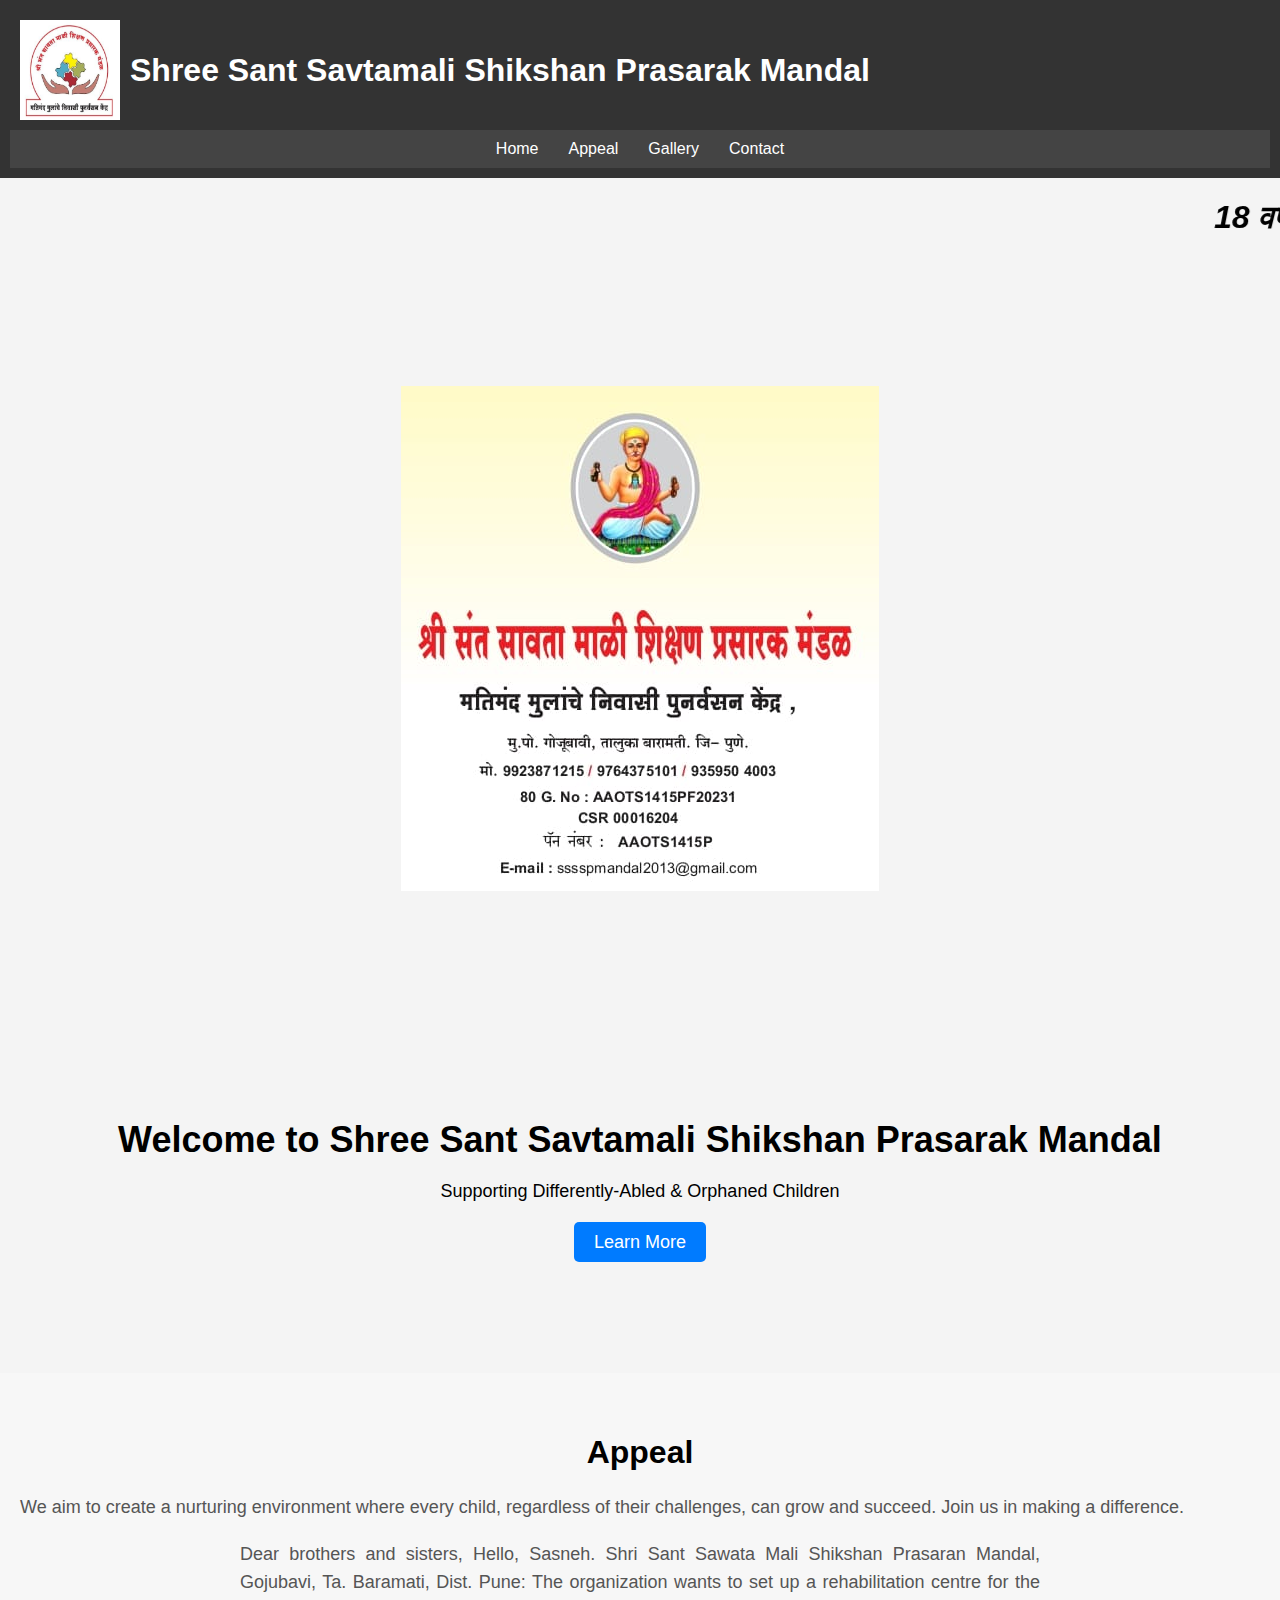
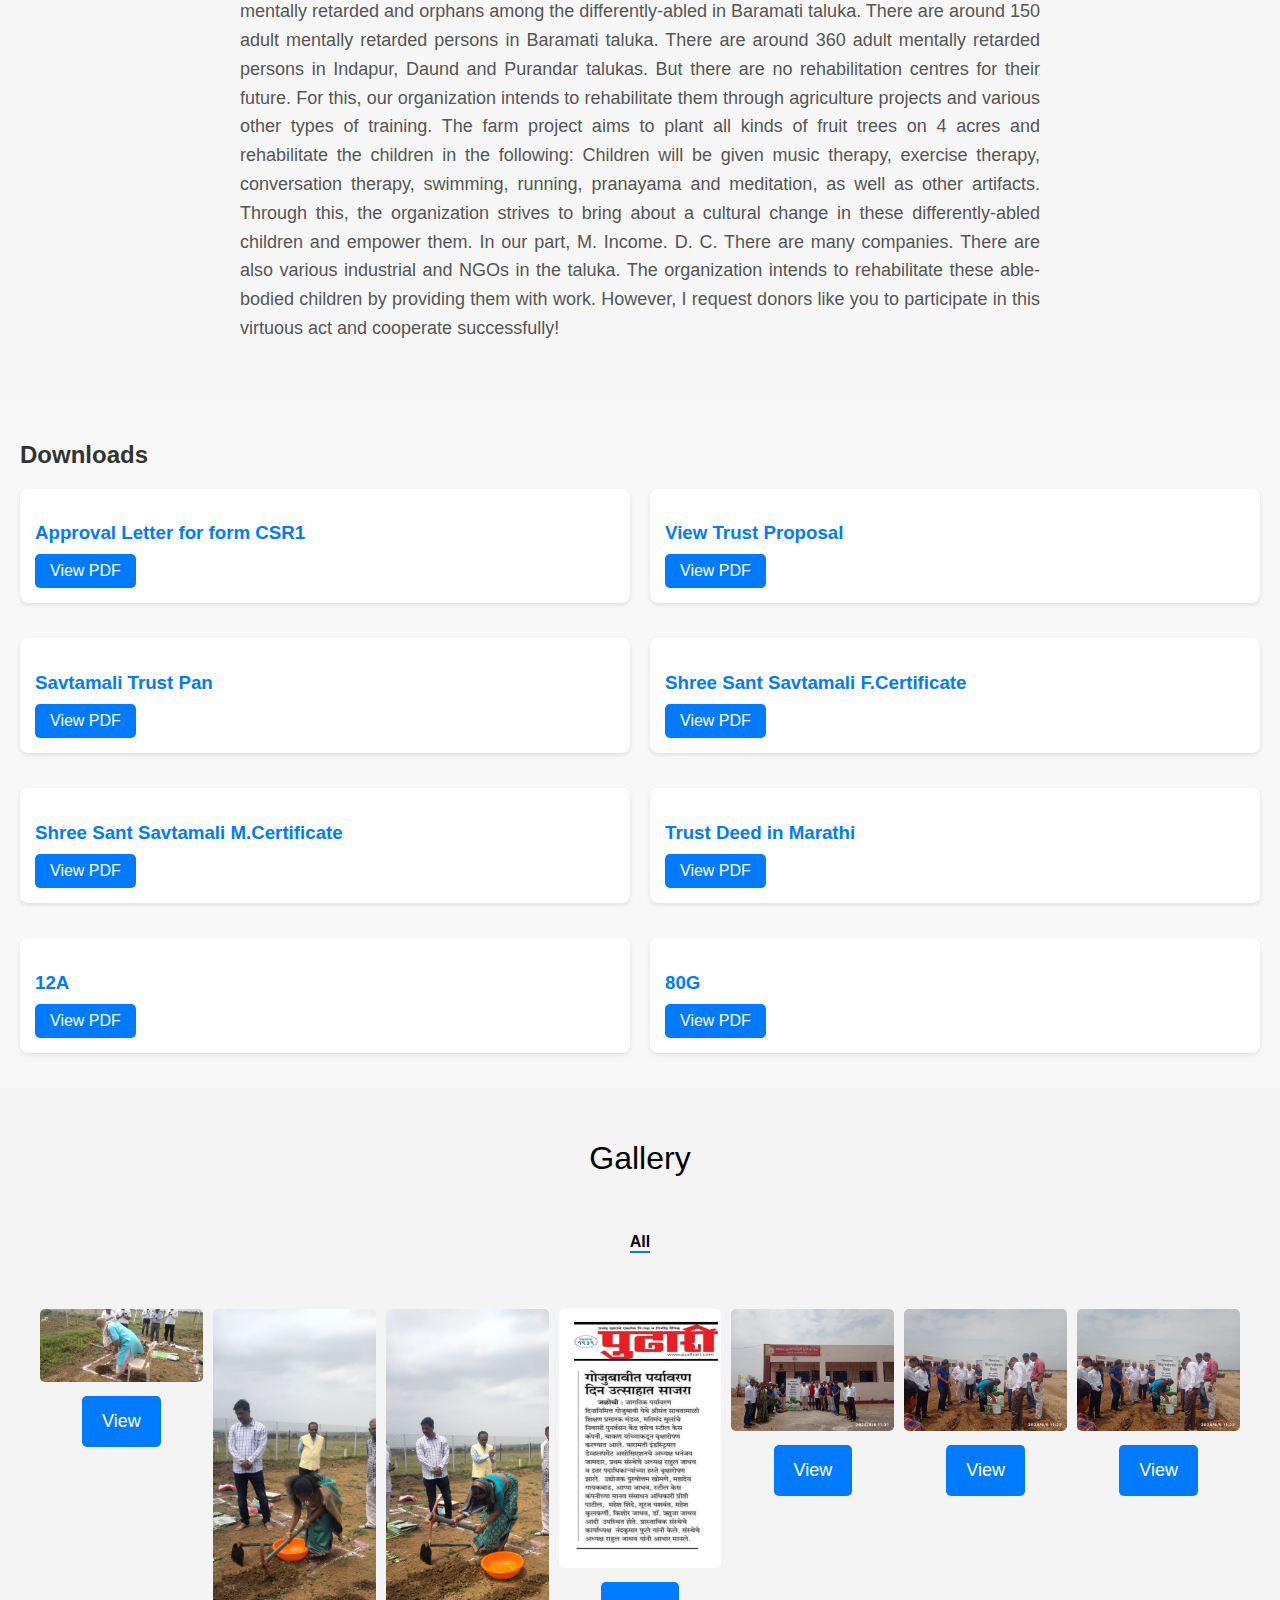
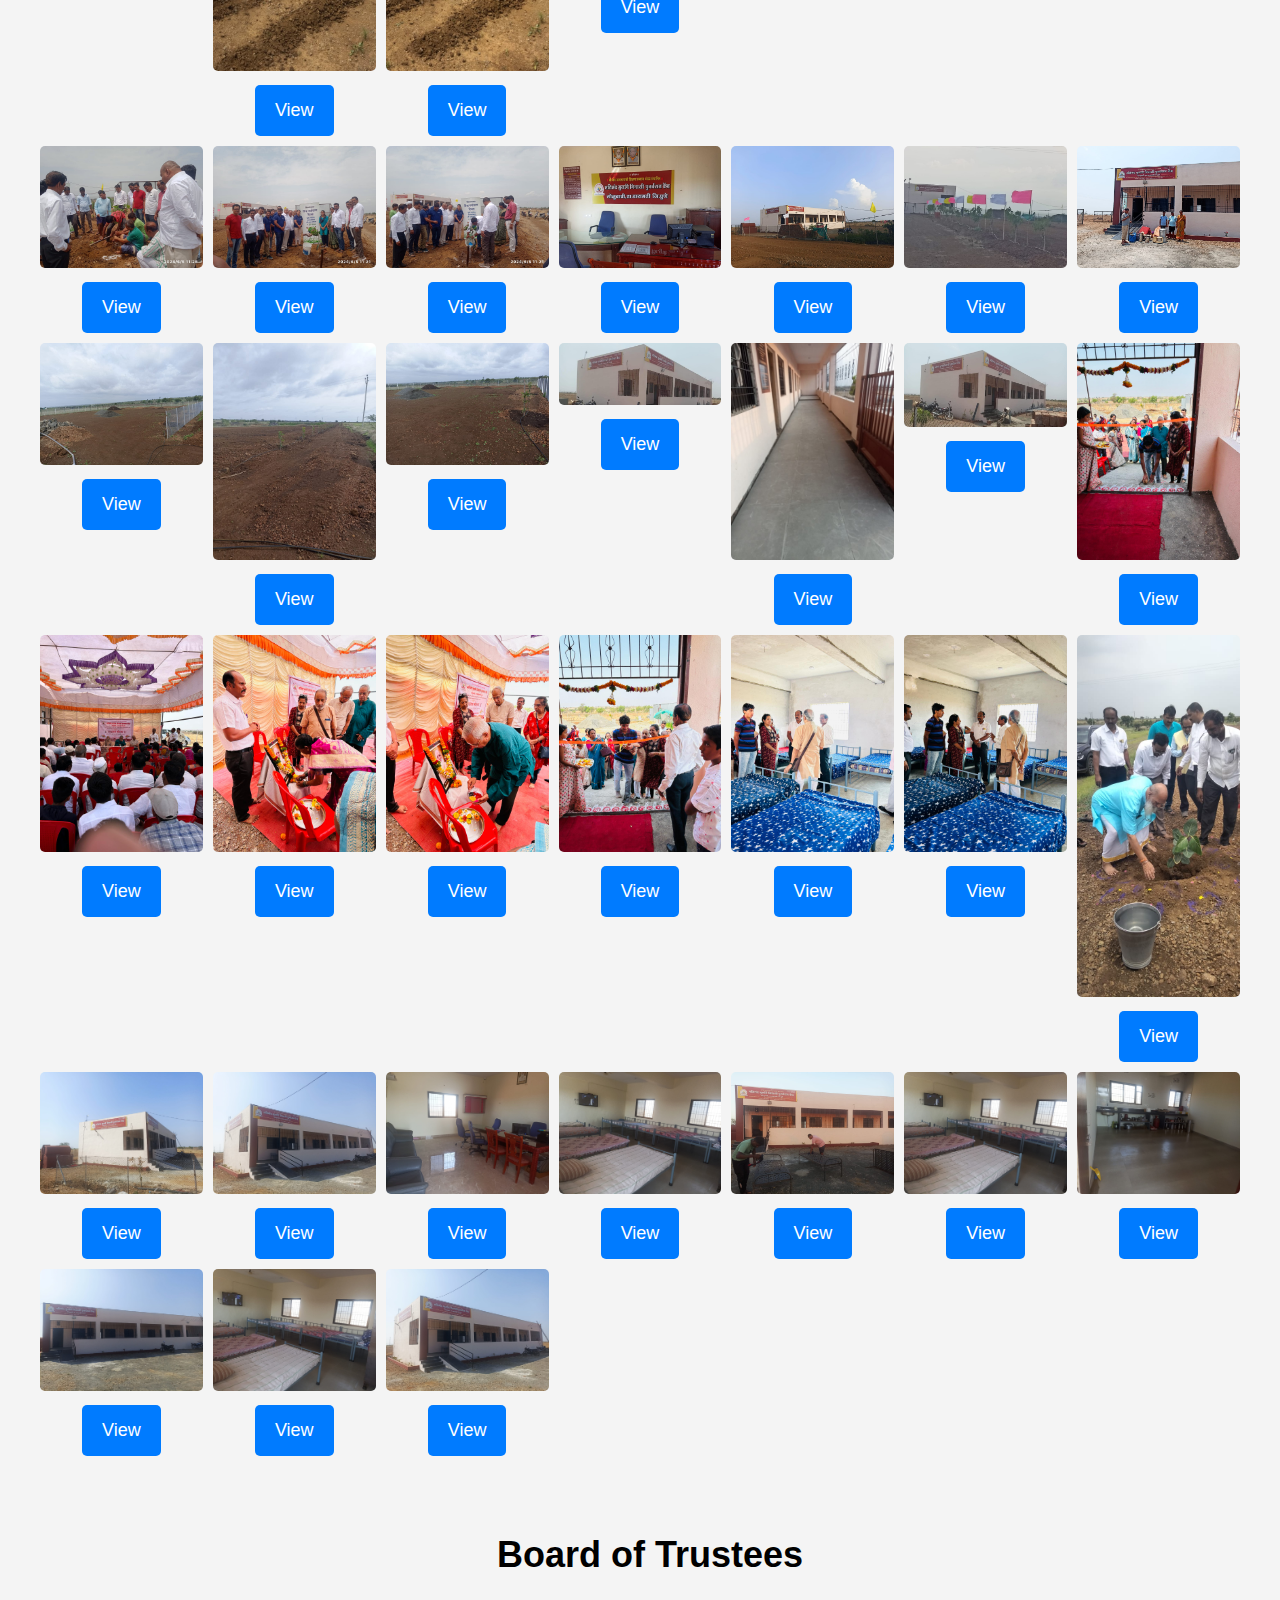
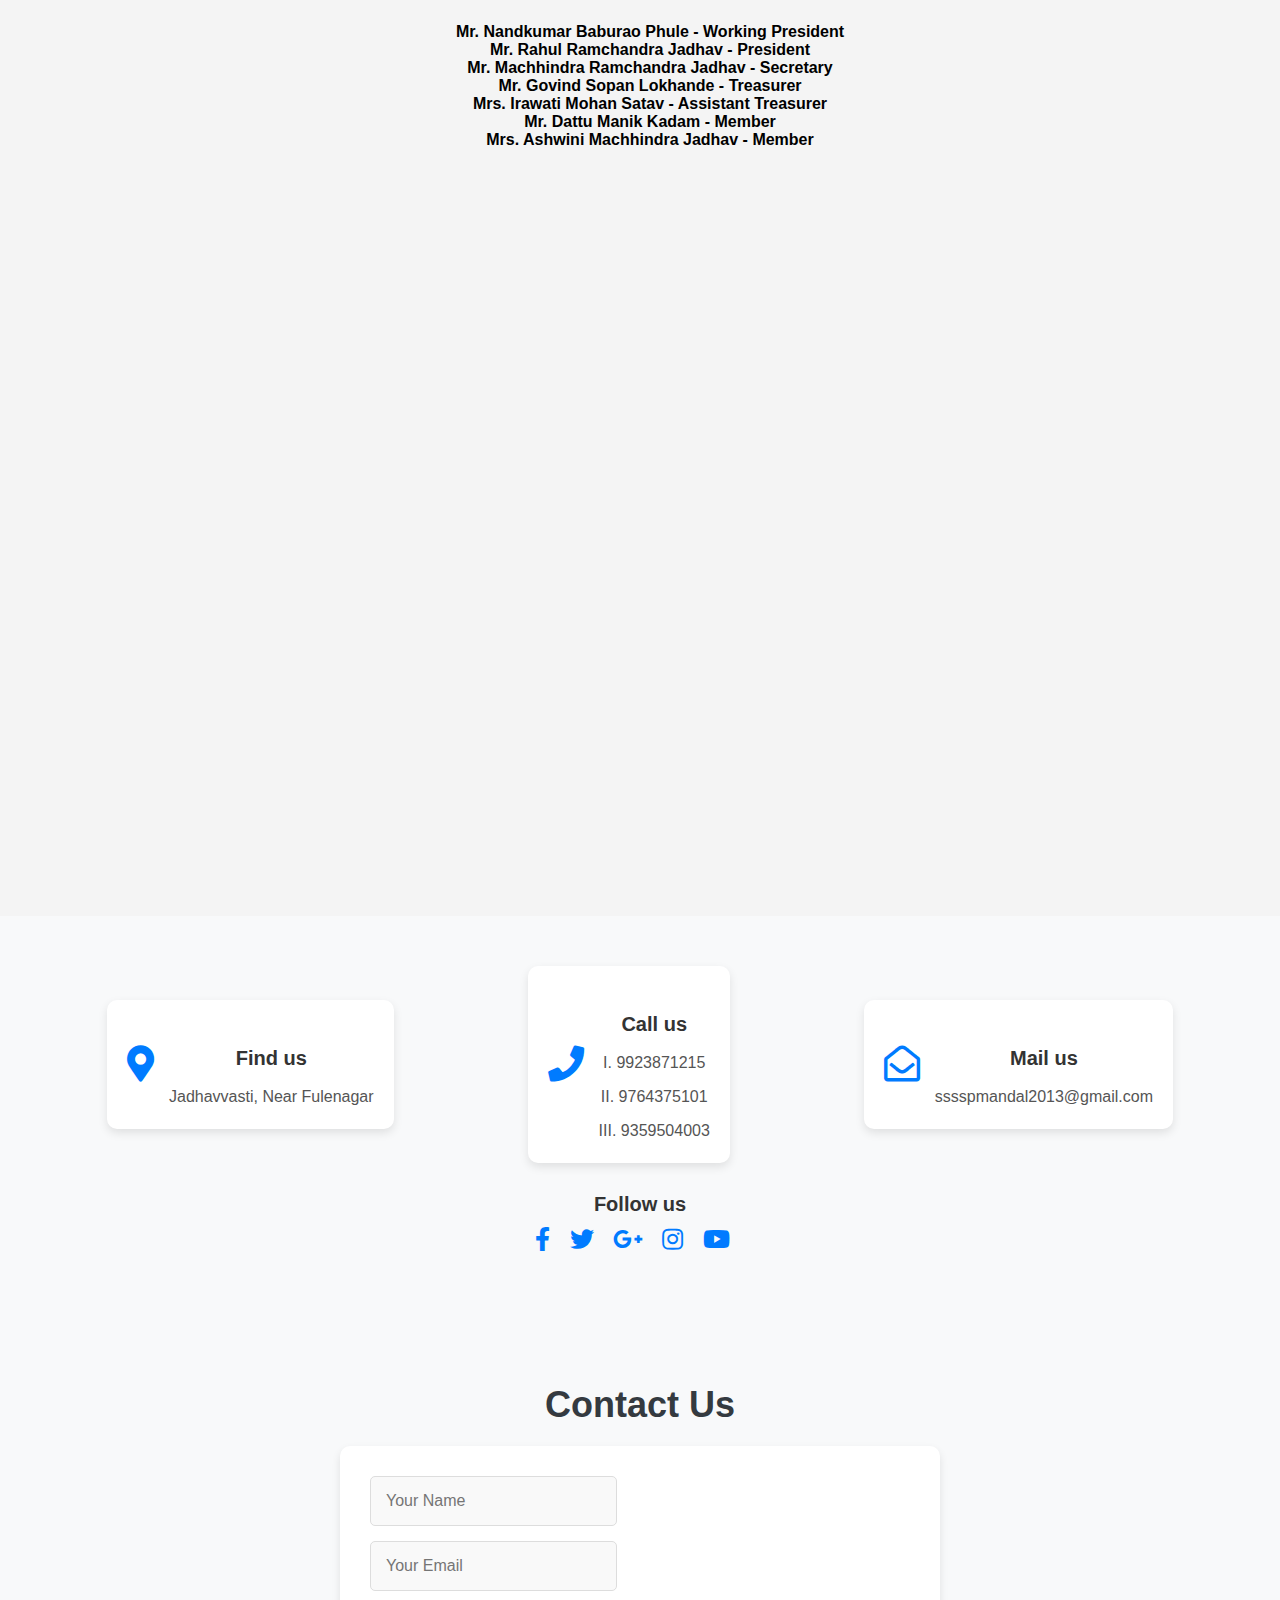
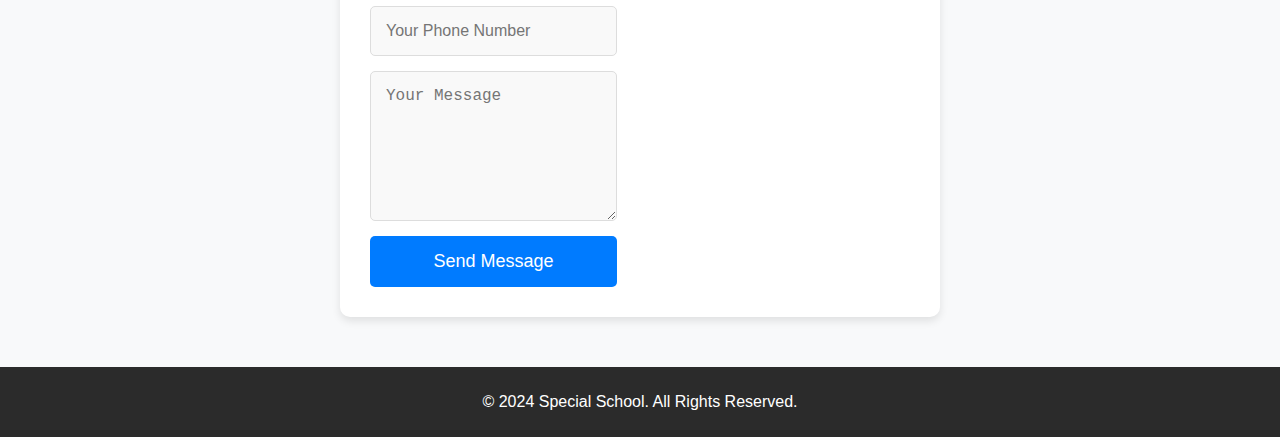
==== commit d7d6fcb9: "Add files via upload" ====
--- a/index.html
+++ b/index.html
@@ -123,59 +123,75 @@
     </section>
 
     <!-- Gallery Section -->
-    <section id="gallery">
-        <h2>Gallery</h2>
-        
-        <div class="responsive-container-block bigContainer">
-            <div class="responsive-container-block Container">
-                <p class="text-blk headingText">Gallery</p>
-                <div class="responsive-container-block optionsContainer">
-                    <p class="text-blk list all active" data-filter="all">All</p>
-                    <p class="text-blk list" data-filter="two">Bhumipujan</p>
-                    <p class="text-blk list" data-filter="four">Inauguration</p>
-                </div>
-                <div class="responsive-container-block imageContainer">
-                    <!-- Dynamically generated project elements -->
-                    <script>
-                        // Define arrays for image paths and categories
-                        var imagePaths = [
-                            "img/1.jpeg", "img/5.jpeg", "img/6.jpeg", "img/9.jpeg", "img/10.jpeg",
-                            "img/11.jpeg", "img/12.jpeg", "img/13.jpeg", "img/14.jpeg", "img/15.jpeg",
-                            "img/16.jpeg", "img/17.jpeg", "img/18.jpeg", "img/19.jpeg", "img/courses-1.jpg",  
-                            "img/courses-5.jpg", "img/courses-6.jpg", "img/a.jpeg", "img/c.jpeg", "img/b.jpeg",
-                            "img/d.jpeg", "img/e.jpeg", "img/f.jpeg", "img/g.jpeg", "img/h.jpeg", "img/i.jpeg",
-                            "img/j.jpeg", "img/7.jpeg", "img/a.png.jpeg", "img/b.png.jpeg", "img/c.png.jpeg",
-                            "img/d.png.jpeg", "img/e.png.jpeg", "img/f.png.jpeg", "img/g.png.jpeg", "img/h.png.jpeg",
-                            "img/i.png.jpeg", "img/j.png.jpeg"
-                        ];
-    
-                        var categories = ["all", "two", "two", "two", "three", "three", "three", "three", "three", 
-                                          "four", "four", "four", "four", "four", "four", "four"];
-    
-                        // Loop through arrays to generate project elements
-                        for (var i = 0; i < imagePaths.length; i++) {
-                            document.write(
-                                '<div class="project" data-category="' + categories[i] + '">' +
-                                '<div class="overlay">' +
-                                '<div class="overlay-inner">' +
-                                '<button class="close">Close X</button>' +
-                                '<div class="hdImgs">' +
-                                '<img alt="" class="againImg" src="' + imagePaths[i] + '">' +
-                                '</div>' +
-                                '</div>' +
-                                '</div>' +
-                                '<img class="squareImg one" src="' + imagePaths[i] + '">' +
-                                '<div class="btn-box">' +
-                                '<button class="btn view-btn">View</button>' +
-                                '</div>' +
-                                '</div>'
-                            );
-                        }
-                    </script>
-                </div>
-            </div>
-        </div>
-    </section>
+    <!-- Gallery Section -->
+<section id="gallery">
+    
+    <div class="responsive-container-block bigContainer">
+        <div class="responsive-container-block Container">
+            <p class="text-blk headingText">Gallery</p>
+            <div class="responsive-container-block optionsContainer">
+                <p class="text-blk list all active" data-filter="all">All</p>
+              <!--<p class="text-blk list" data-filter="two">Bhumipujan</p>
+                <p class="text-blk list" data-filter="four">Inauguration</p>-->
+            </div>
+            <div class="responsive-container-block imageContainer">
+                <!-- Dynamically generated project elements -->
+                <script>
+                    // Define arrays for image paths and categories
+                    var imagePaths = [
+                        "img/1.jpeg", "img/5.jpeg", "img/6.jpeg","img/9.jpeg","img/10.jpeg",
+                        "img/11.jpeg","img/12.jpeg","img/13.jpeg","img/14.jpeg","img/15.jpeg",
+                        "img/16.jpeg","img/17.jpeg","img/18.jpeg","img/19.jpeg","img/courses-1.jpg",  
+                        "img/courses-5.jpg", "img/courses-6.jpg", "img/a.jpeg","img/c.jpeg","img/b.jpeg",
+                        "img/d.jpeg","img/e.jpeg","img/f.jpeg","img/g.jpeg","img/h.jpeg","img/i.jpeg",
+                        "img/j.jpeg", "img/7.jpeg", "img/a.png.jpeg","img/b.png.jpeg","img/c.png.jpeg",
+                        "img/d.png.jpeg","img/e.png.jpeg","img/f.png.jpeg", "img/g.png.jpeg","img/h.png.jpeg",
+                        "img/i.png.jpeg","img/j.png.jpeg"
+                    ];
+
+                    var categories = ["all", "two", "two", "two", "three", "three", "three", "three", "three", 
+                                      "four","four","four","four","four","four","four"];
+
+                    // Loop through arrays to generate project elements
+                    for (var i = 0; i < imagePaths.length; i++) {
+                        document.write(
+                            '<div class="project" data-category="' + categories[i] + '">' +
+                            '<img class="squareImg one" src="' + imagePaths[i] + '">' +
+                            '<div class="btn-box">' +
+                            '<button class="btn" onclick="openImage(\'' + imagePaths[i] + '\')">View</button>' +
+                            '</div>' +
+                            '</div>'
+                        );
+                    }
+                </script>
+            </div>
+        </div>
+    </div>
+    
+    <!-- Fullscreen Image Overlay -->
+    <div id="imageOverlay" class="overlay">
+        <div class="overlay-inner">
+            <button class="close" onclick="closeImage()">Close X</button>
+            <img id="fullImage" alt="Large View">
+        </div>
+    </div>
+</section>
+
+
+
+<!-- JavaScript -->
+<script>
+    // Function to open the image in full screen
+    function openImage(imageSrc) {
+        document.getElementById("fullImage").src = imageSrc;
+        document.getElementById("imageOverlay").style.display = "flex";
+    }
+
+    // Function to close the full screen image view
+    function closeImage() {
+        document.getElementById("imageOverlay").style.display = "none";
+    }
+</script>
 
 
     <section>
--- a/style.css
+++ b/style.css
@@ -96,145 +96,119 @@
 
 
 
-       /* Updated Styles for Gallery */
-    .responsive-container-block {
-        width: 100%;
-        display: flex;
-        flex-wrap: wrap;
-        justify-content: center;
-        gap: 20px;
-    }
-
-    .bigContainer {
-        margin: 0 auto;
-        max-width: 1200px;
-    }
-
-    .headingText {
-        font-size: 32px;
-        text-align: center;
-        margin-bottom: 20px;
-    }
-
-    .optionsContainer {
-        display: flex;
-        justify-content: center;
-        gap: 15px;
-        margin-bottom: 20px;
-    }
-
-    .optionsContainer .text-blk {
-        font-size: 16px;
-        cursor: pointer;
-    }
-
-    .optionsContainer .active {
-        font-weight: bold;
-        border-bottom: 2px solid #007bff;
-    }
-
-    .imageContainer {
-        display: grid;
-        grid-template-columns: repeat(auto-fill, minmax(150px, 1fr));
-        gap: 10px;
-    }
-
-    .project {
-        position: relative;
-        width: 100%;
-    }
-
-    .project img {
-        width: 100%;
-        height: auto;
-        border-radius: 8px;
-    }
-
-    .btn-box {
-        text-align: center;
-        margin-top: 10px;
-    }
-
-    .btn {
-        background-color: #007bff;
-        color: white;
-        padding: 5px 10px;
-        border: none;
-        border-radius: 5px;
-        cursor: pointer;
-    }
-
-    .overlay {
-        position: absolute;
-        top: 0;
-        left: 0;
-        width: 100%;
-        height: 100%;
-        background-color: rgba(0, 0, 0, 0.8);
-        display: none;
-        justify-content: center;
-        align-items: center;
-    }
-
-    .overlay-inner {
-        width: 80%;
-        background-color: white;
-        padding: 20px;
-        text-align: center;
-    }
-
-    .overlay img {
-        max-width: 100%;
-        height: auto;
-    }
-
-    .close {
-        background: none;
-        border: none;
-        color: red;
-        font-size: 18px;
-        cursor: pointer;
-        margin-bottom: 20px;
-    }
-
-    /* Media Queries for Responsiveness */
-    @media (max-width: 768px) {
-        .imageContainer {
-            grid-template-columns: repeat(auto-fill, minmax(100px, 1fr));
-        }
-    }
-
-    /*Home*/
-    .container {
-        display: flex;
-        flex-direction: row; /* Stack divs vertically */
-        gap: 20px; /* Space between the divs */
-    }
-    
-    .hero {
-        text-align: center;
-    }
-    
-    .hero-image {
-        width: 100%; /* Adjust the image width as needed */
-        height: auto;
-    }
-
-
-    #gallery-container {
-        display: flex;
-        flex-wrap: wrap;
-    }
-    .project {
-        margin: 10px;
-        border: 1px solid #ccc;
-        padding: 10px;
-    }
-    .media {
-        max-width: 100%;
-        height: auto;
-    }
-
+            /* Updated Styles for Gallery */
+            .responsive-container-block {
+                width: 100%;
+                display: flex;
+                flex-wrap: wrap;
+                justify-content: center;
+                gap: 20px;
+            }
+        
+            .bigContainer {
+                margin: 0 auto;
+                max-width: 1200px;
+            }
+        
+            .headingText {
+                font-size: 32px;
+                text-align: center;
+                margin-bottom: 20px;
+            }
+        
+            .optionsContainer {
+                display: flex;
+                justify-content: center;
+                gap: 15px;
+                margin-bottom: 20px;
+            }
+        
+            .optionsContainer .text-blk {
+                font-size: 16px;
+                cursor: pointer;
+            }
+        
+            .optionsContainer .active {
+                font-weight: bold;
+                border-bottom: 2px solid #007bff;
+            }
+        
+            .imageContainer {
+                display: grid;
+                grid-template-columns: repeat(auto-fill, minmax(150px, 1fr));
+                gap: 10px;
+            }
+        
+            .project {
+                position: relative;
+                width: 100%;
+            }
+        
+            .project img {
+                width: 100%;
+                height: auto;
+                border-radius: 8px;
+            }
+        
+            .btn-box {
+                text-align: center;
+                margin-top: 10px;
+            }
+        
+            .btn {
+                background-color: #007bff;
+                color: white;
+                padding: 5px 10px;
+                border: none;
+                border-radius: 5px;
+                cursor: pointer;
+            }
+        
+            .overlay {
+                position: fixed;
+                top: 0;
+                left: 0;
+                width: 100%;
+                height: 100%;
+                background-color: rgba(0, 0, 0, 0.8);
+                display: none;
+                justify-content: center;
+                align-items: center;
+                z-index: 999;
+            }
+        
+            .overlay-inner {
+                width: 90%;
+                max-width: 800px;
+                background-color: white;
+                padding: 20px;
+                text-align: center;
+                border-radius: 10px;
+                position: relative;
+            }
+        
+            .overlay img {
+                max-width: 100%;
+                height: auto;
+            }
+        
+            .close {
+                background: none;
+                border: none;
+                color: red;
+                font-size: 18px;
+                cursor: pointer;
+                position: absolute;
+                top: 10px;
+                right: 20px;
+            }
+        
+            /* Media Queries for Responsiveness */
+            @media (max-width: 768px) {
+                .imageContainer {
+                    grid-template-columns: repeat(auto-fill, minmax(100px, 1fr));
+                }
+            }
 
 
 
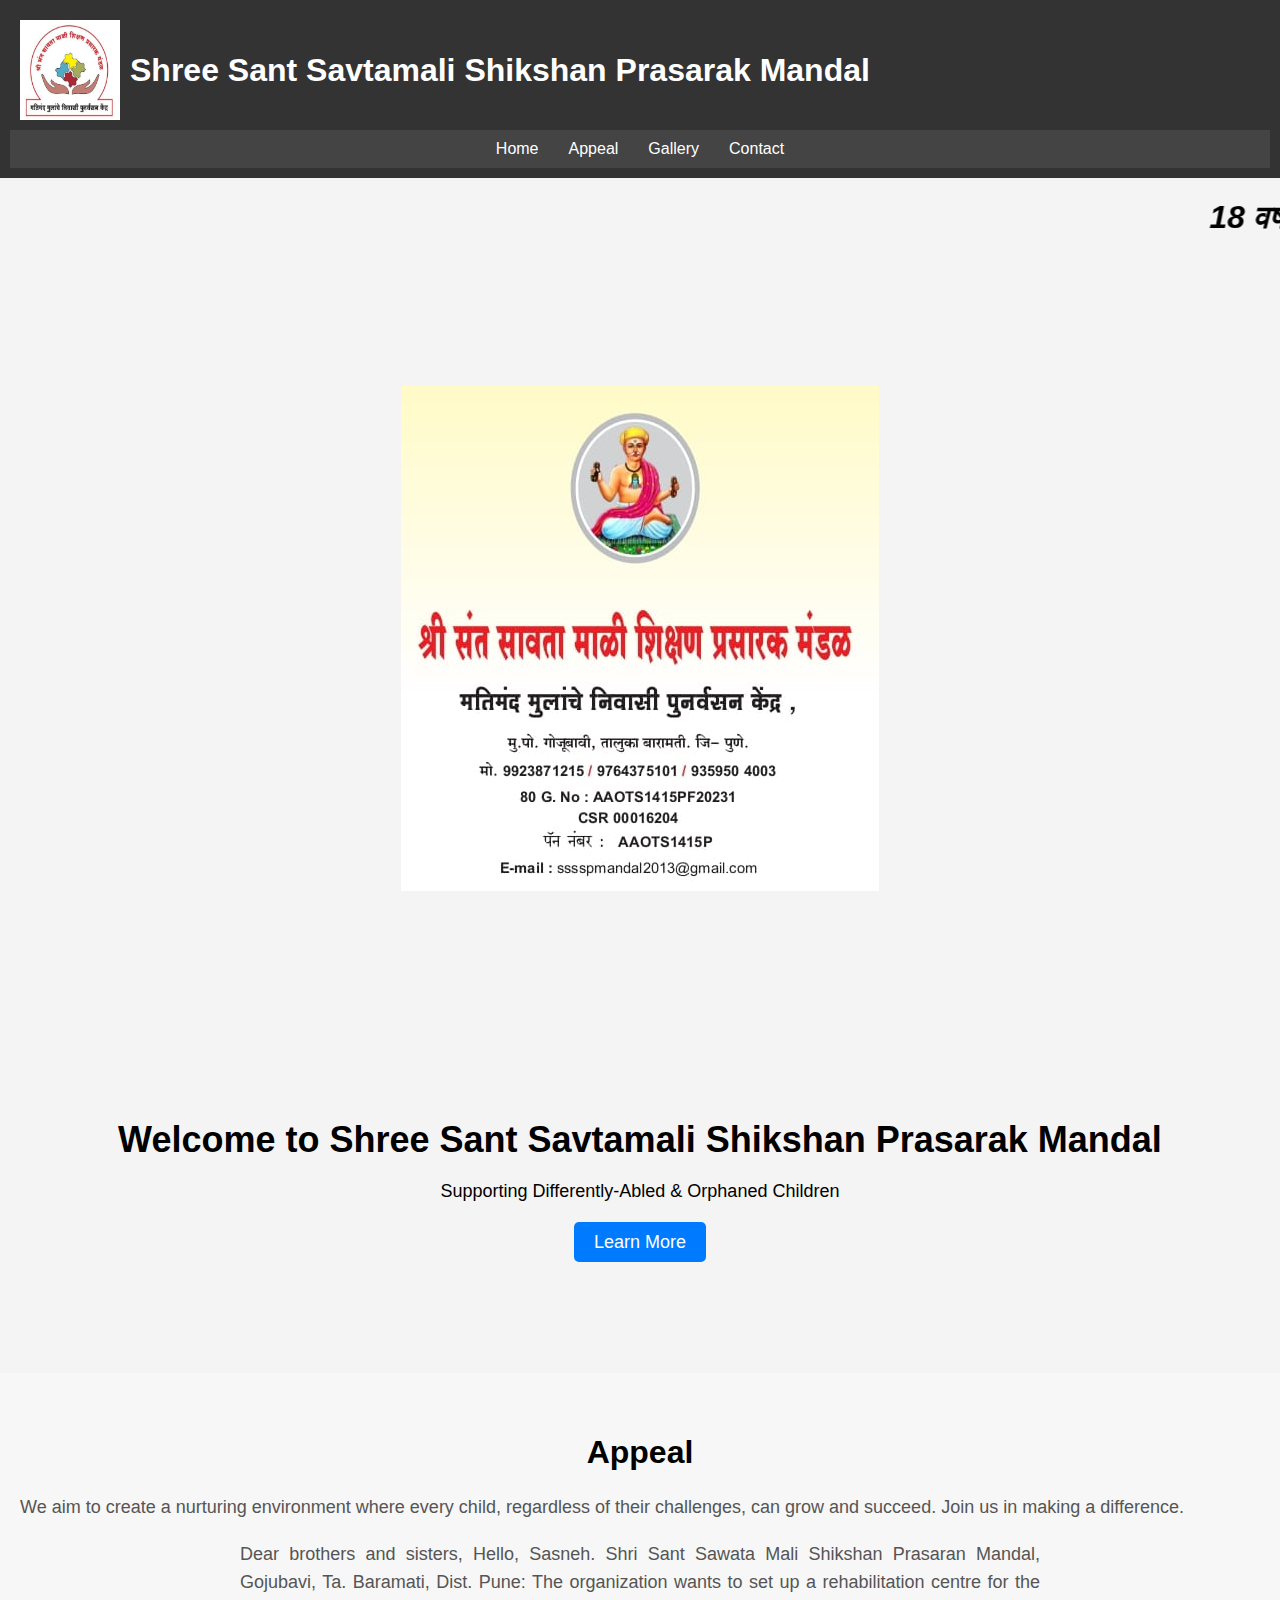
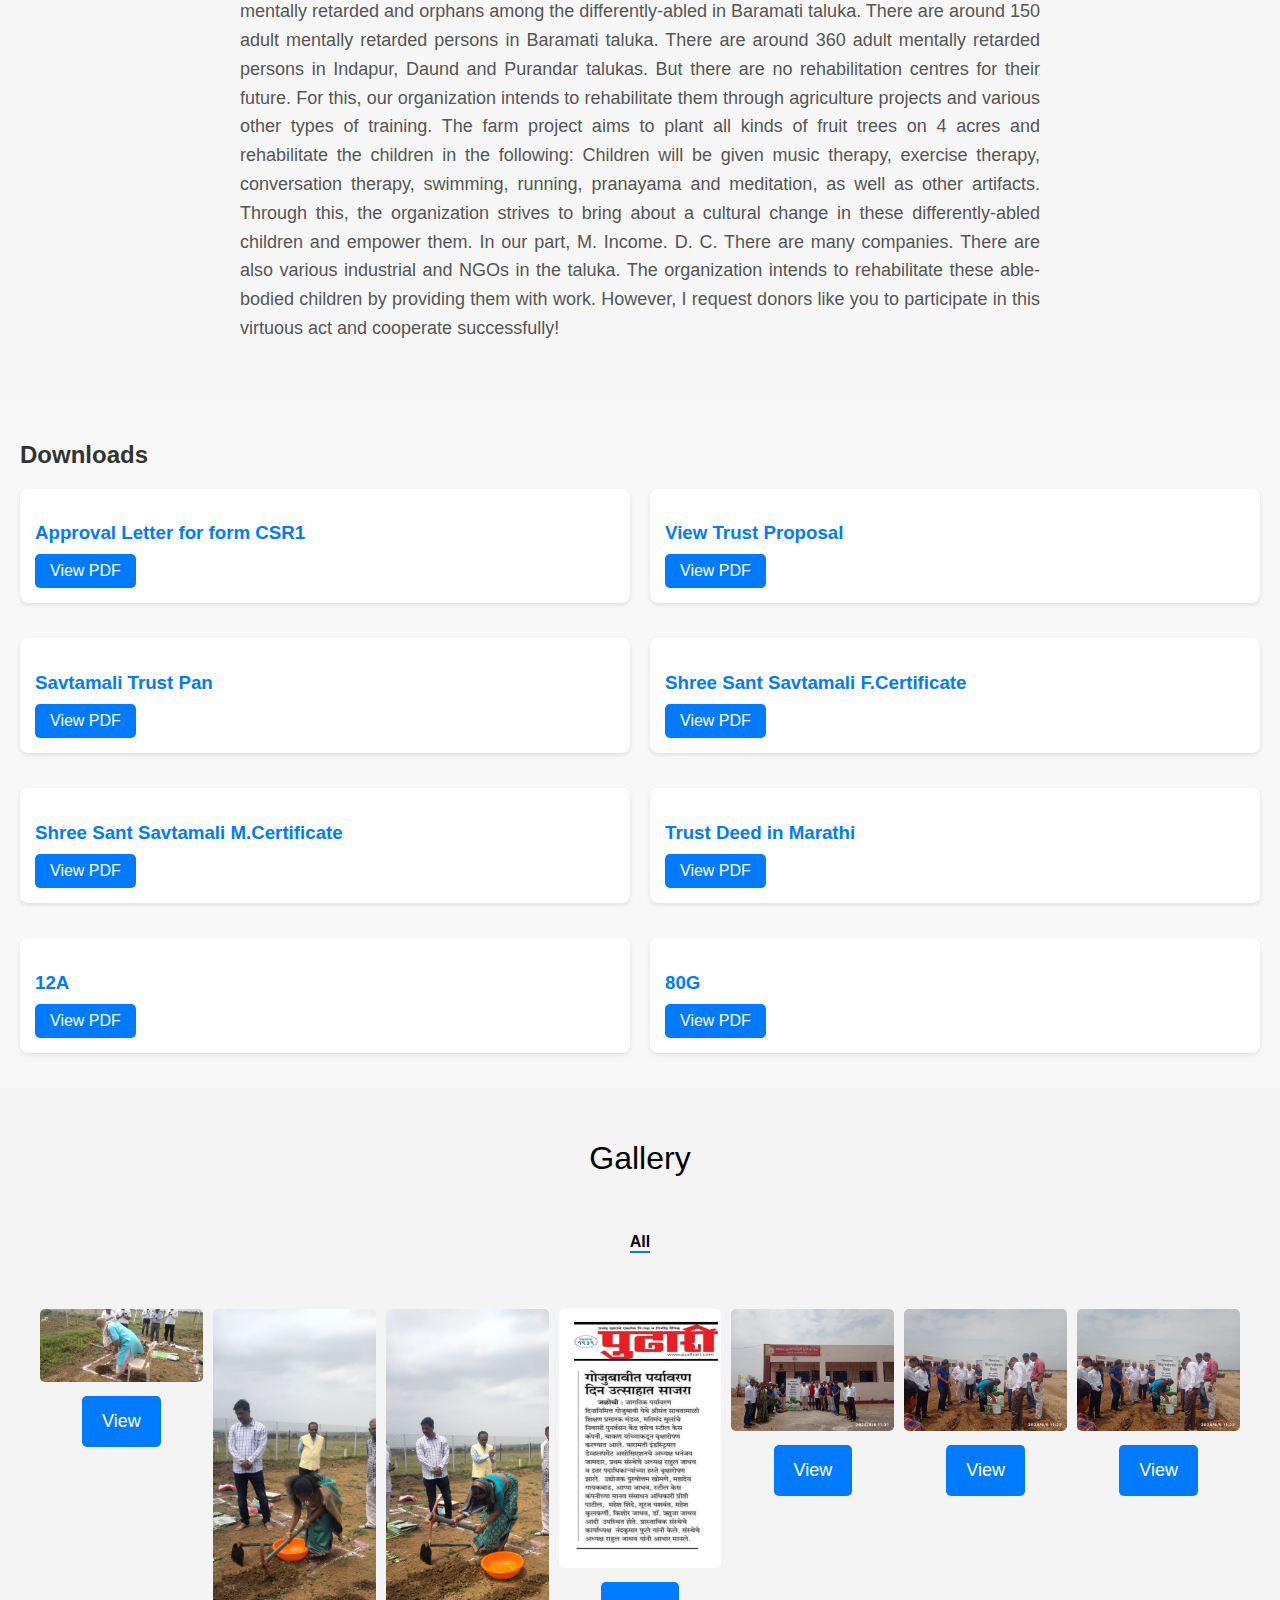
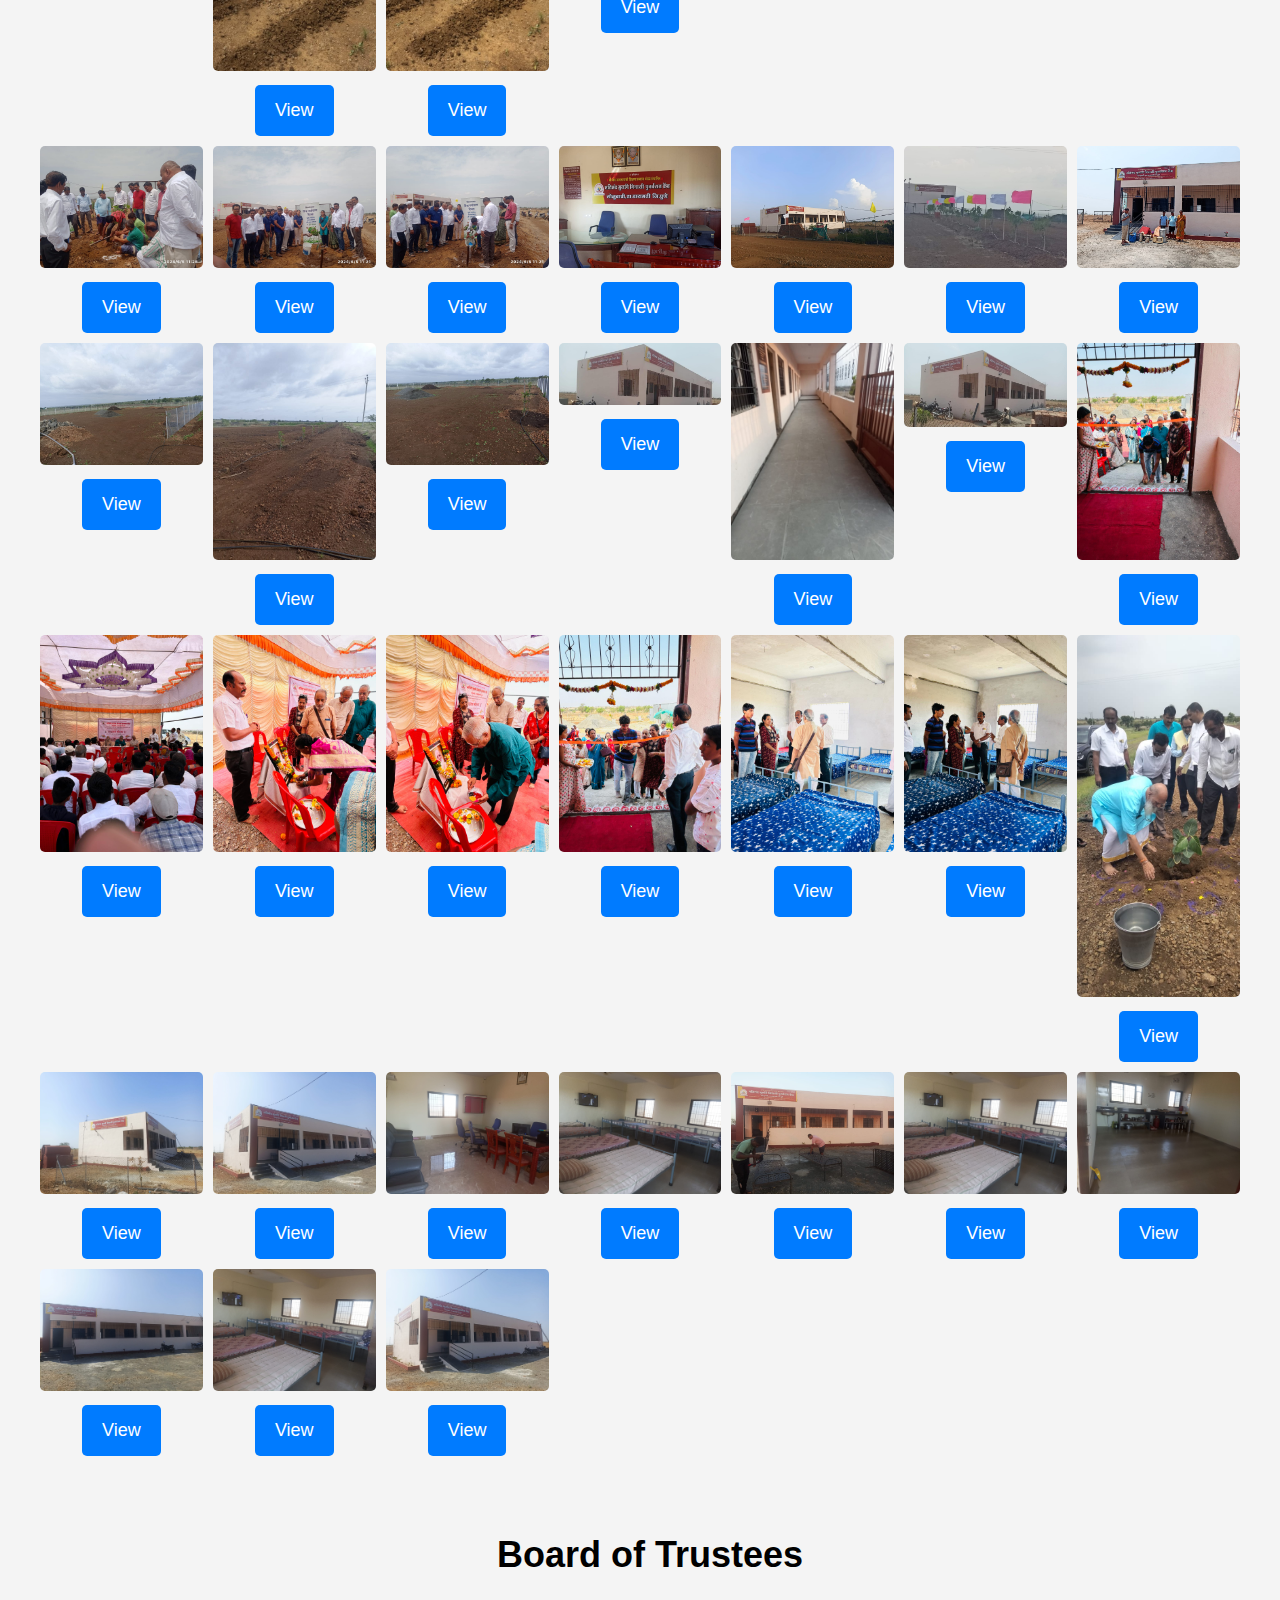
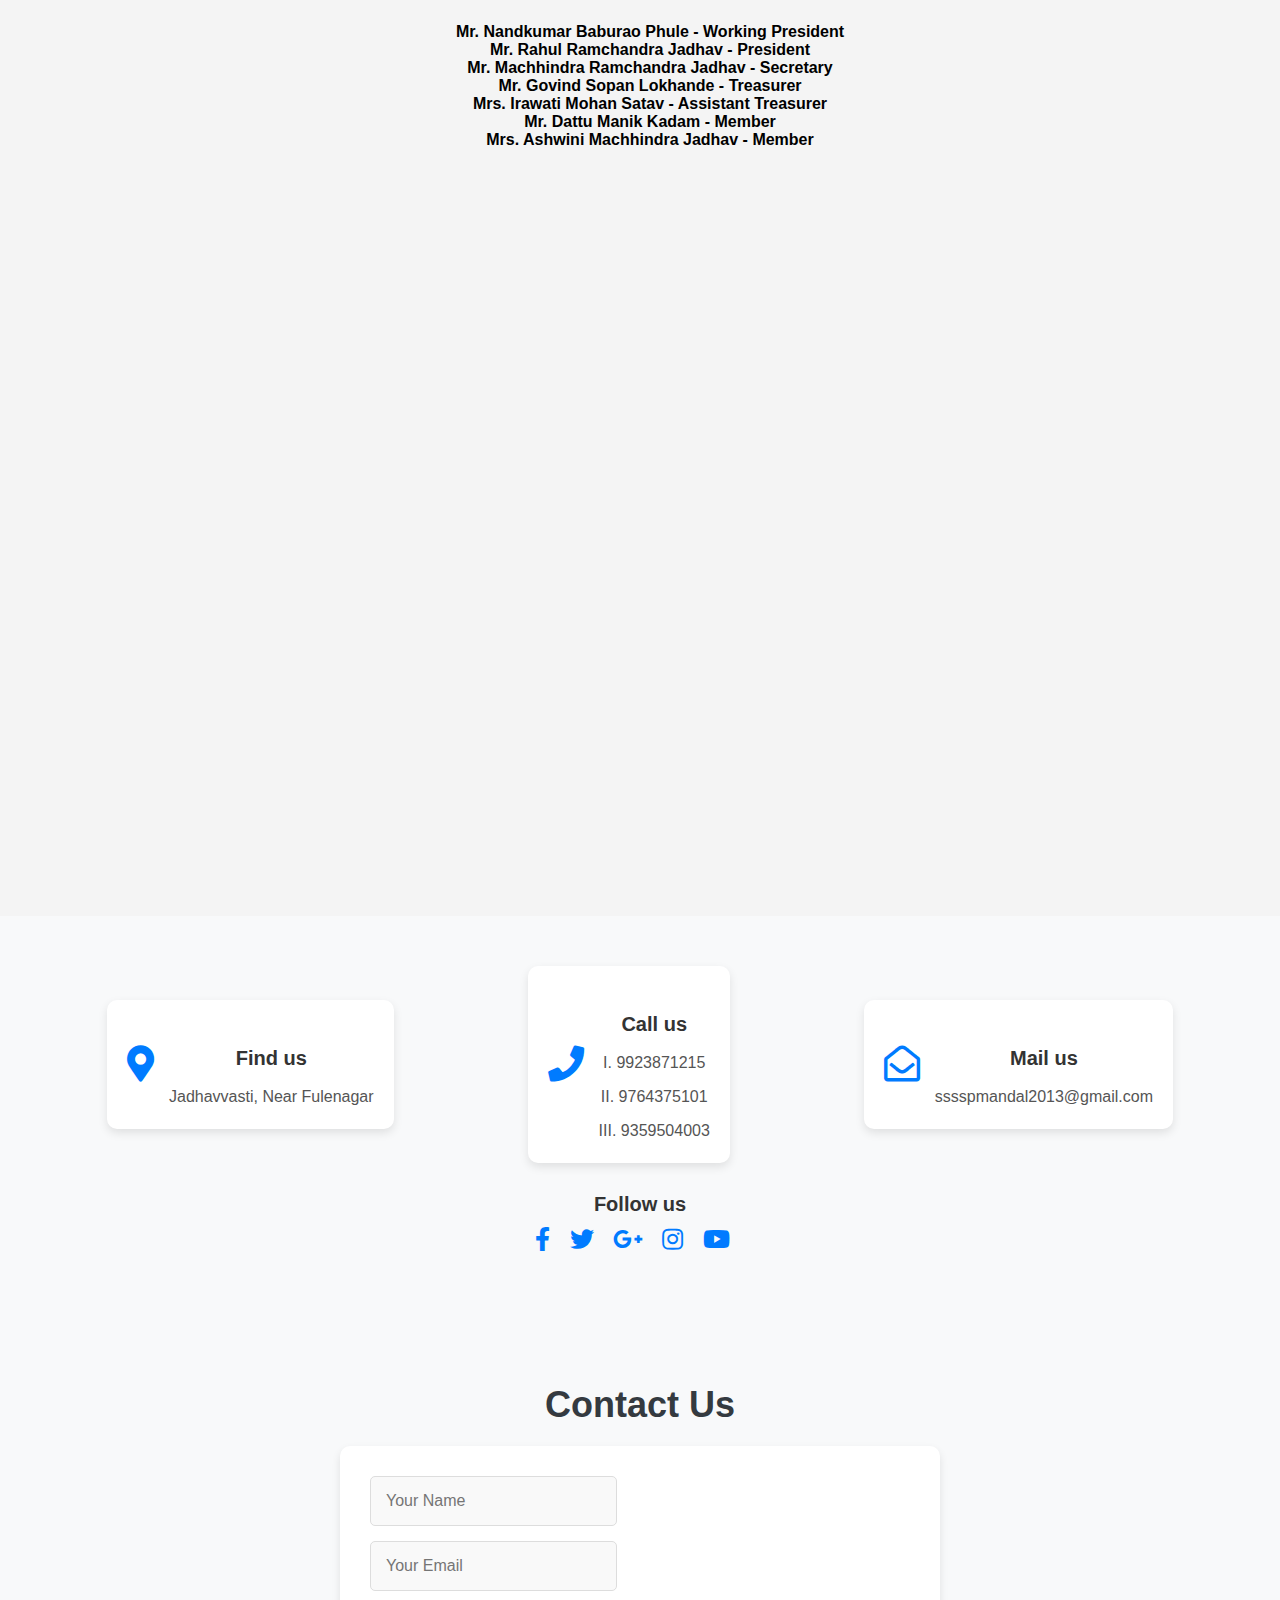
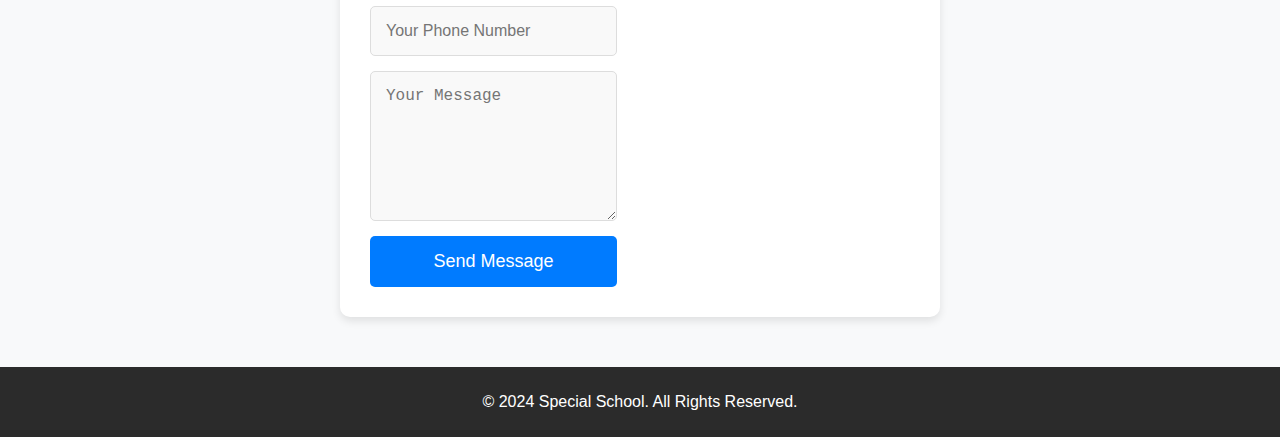
==== commit 88c133df: "Update index.html" ====
--- a/index.html
+++ b/index.html
@@ -11,7 +11,7 @@
     </style>
 
     <link rel="stylesheet" href="style.css">
-    <link href="favicon.jpg" rel="icon" type="image/x-icon">
+    <link href="img/favicon.jpg" rel="icon" type="image/x-icon">
     <script src="script.js"></script>
 </head>
 <body>
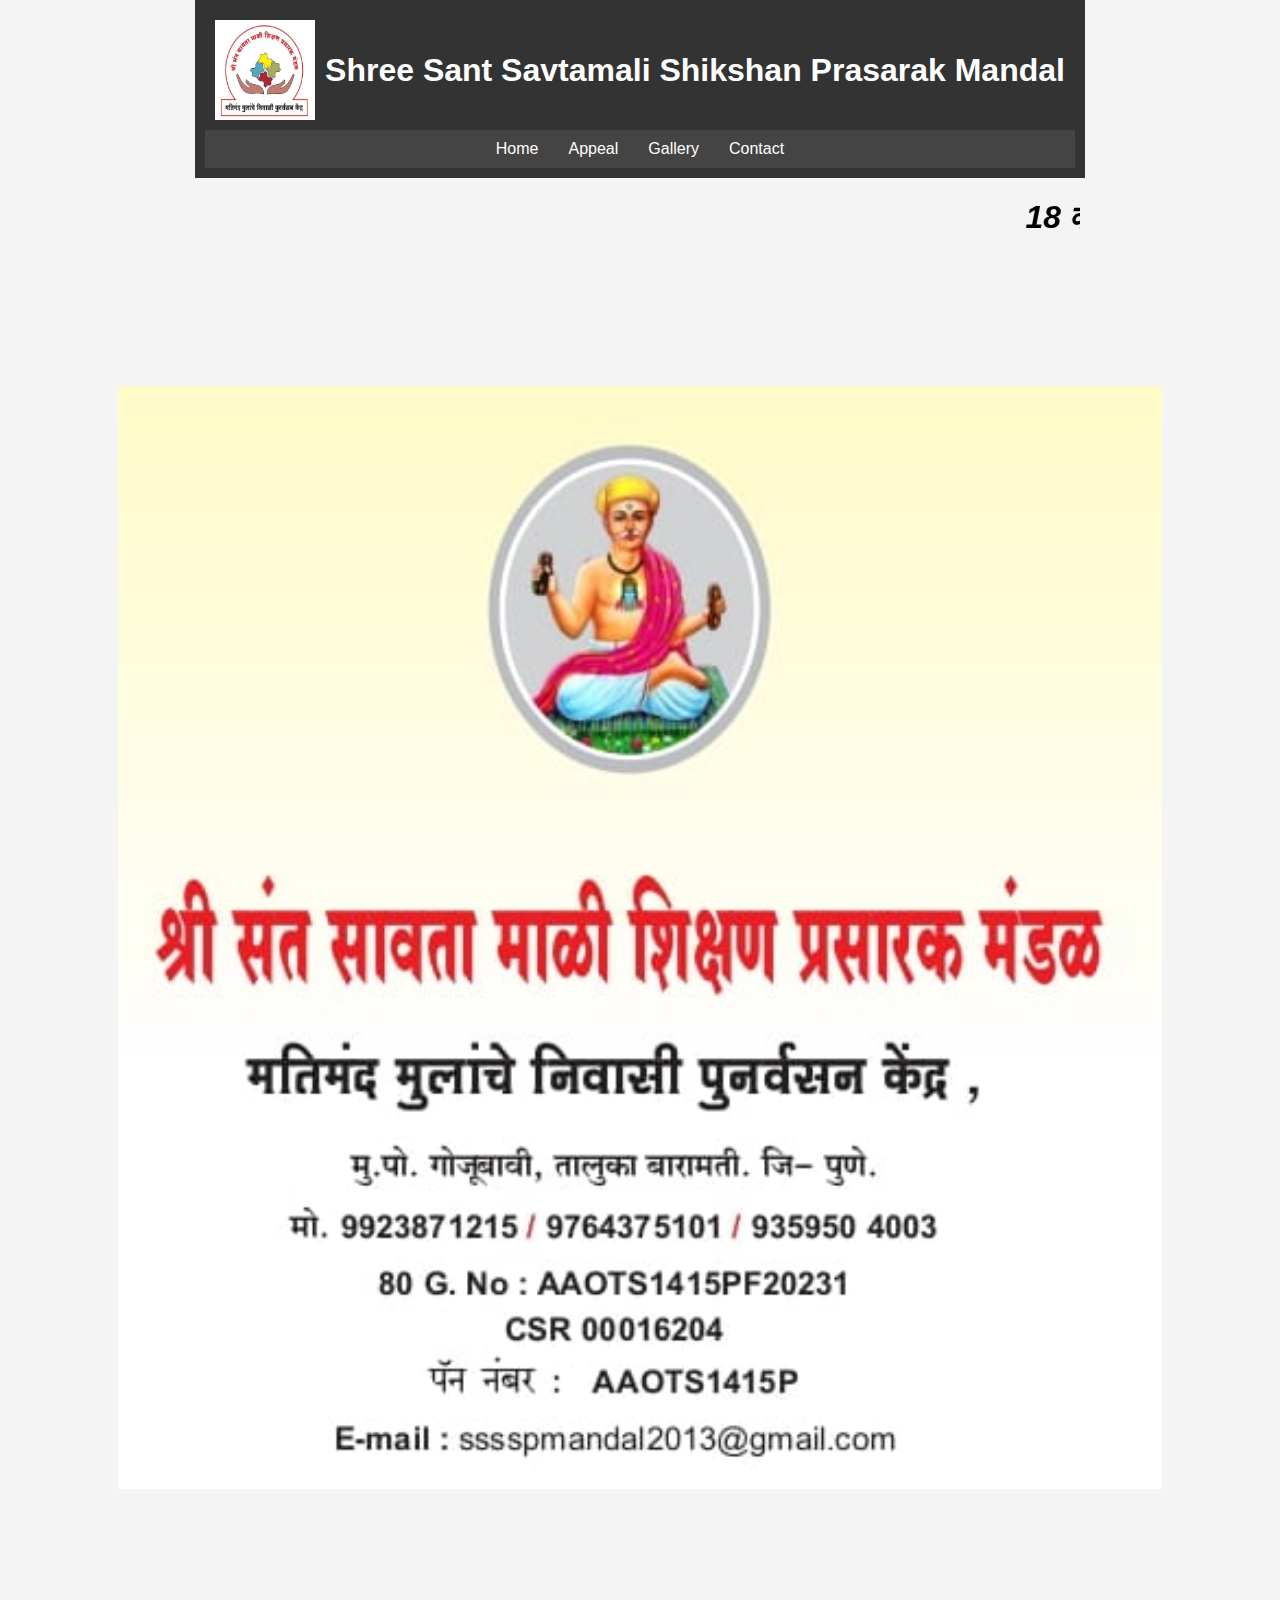
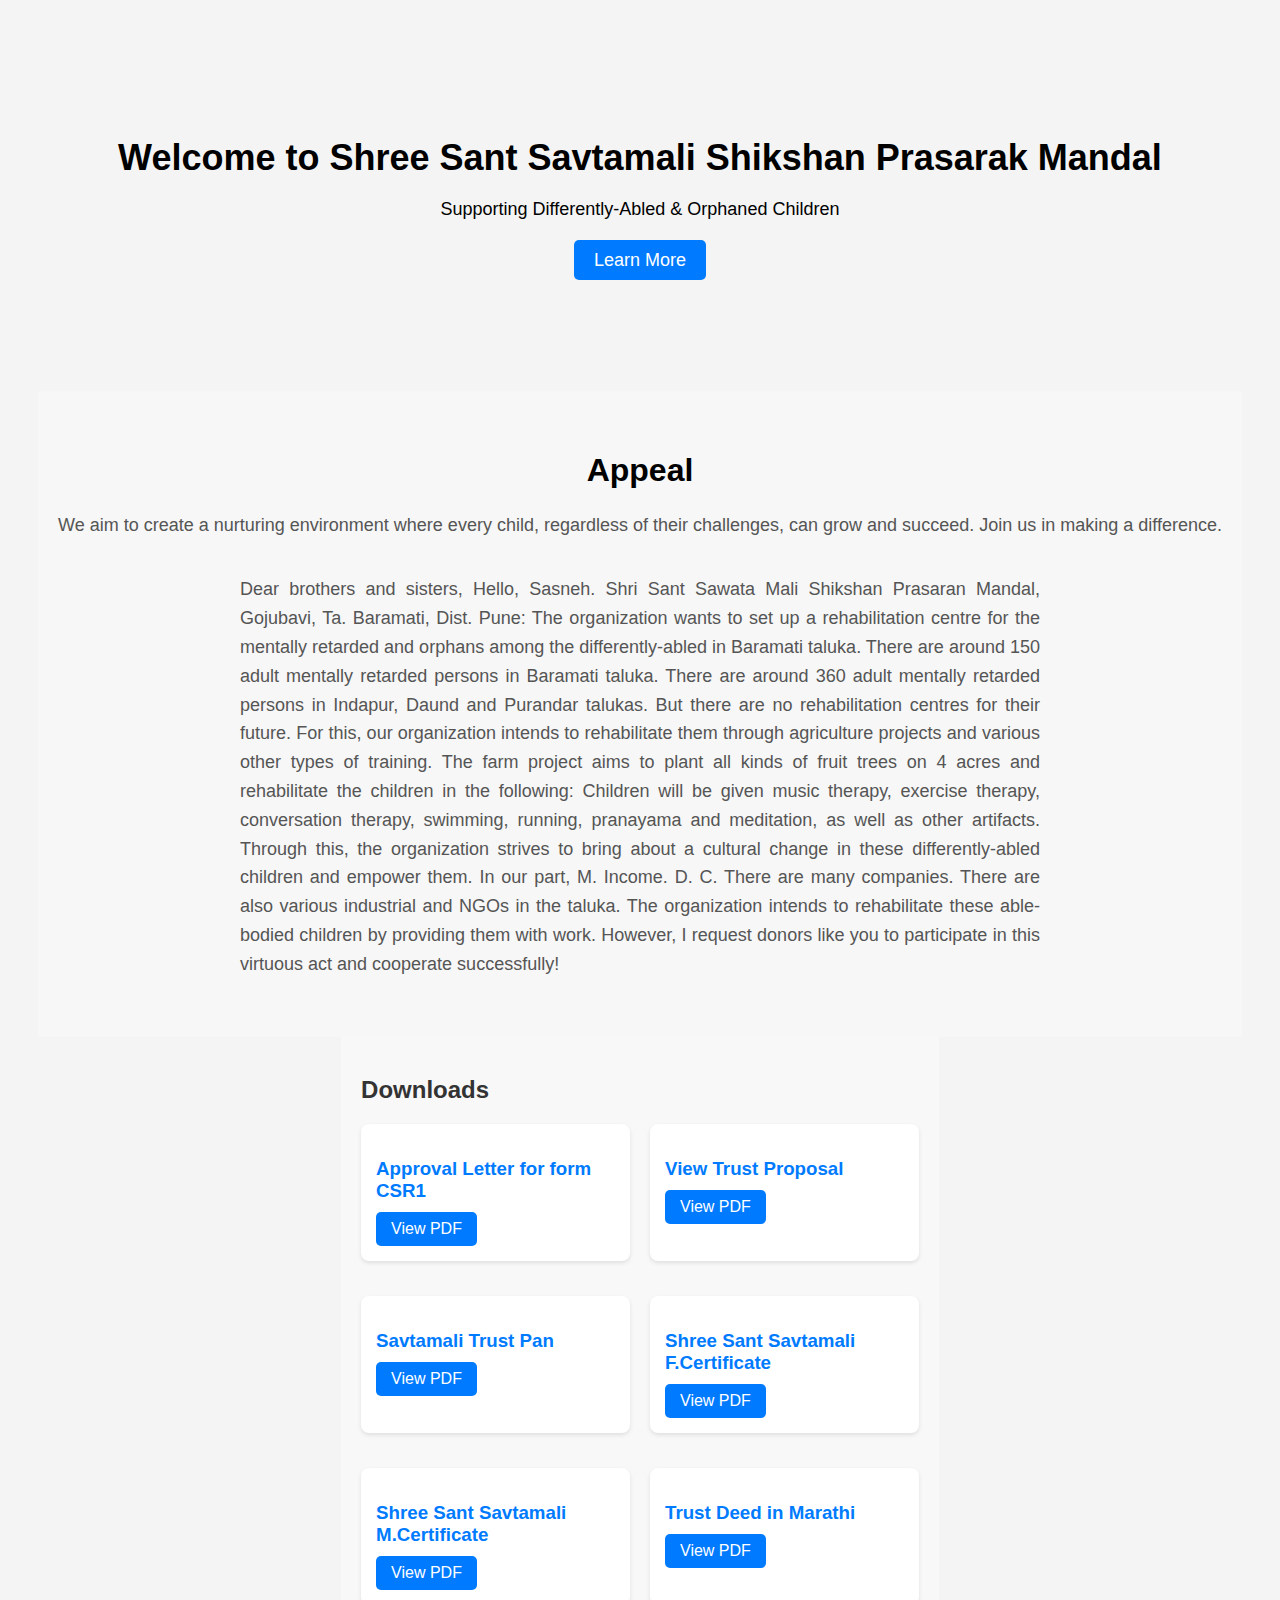
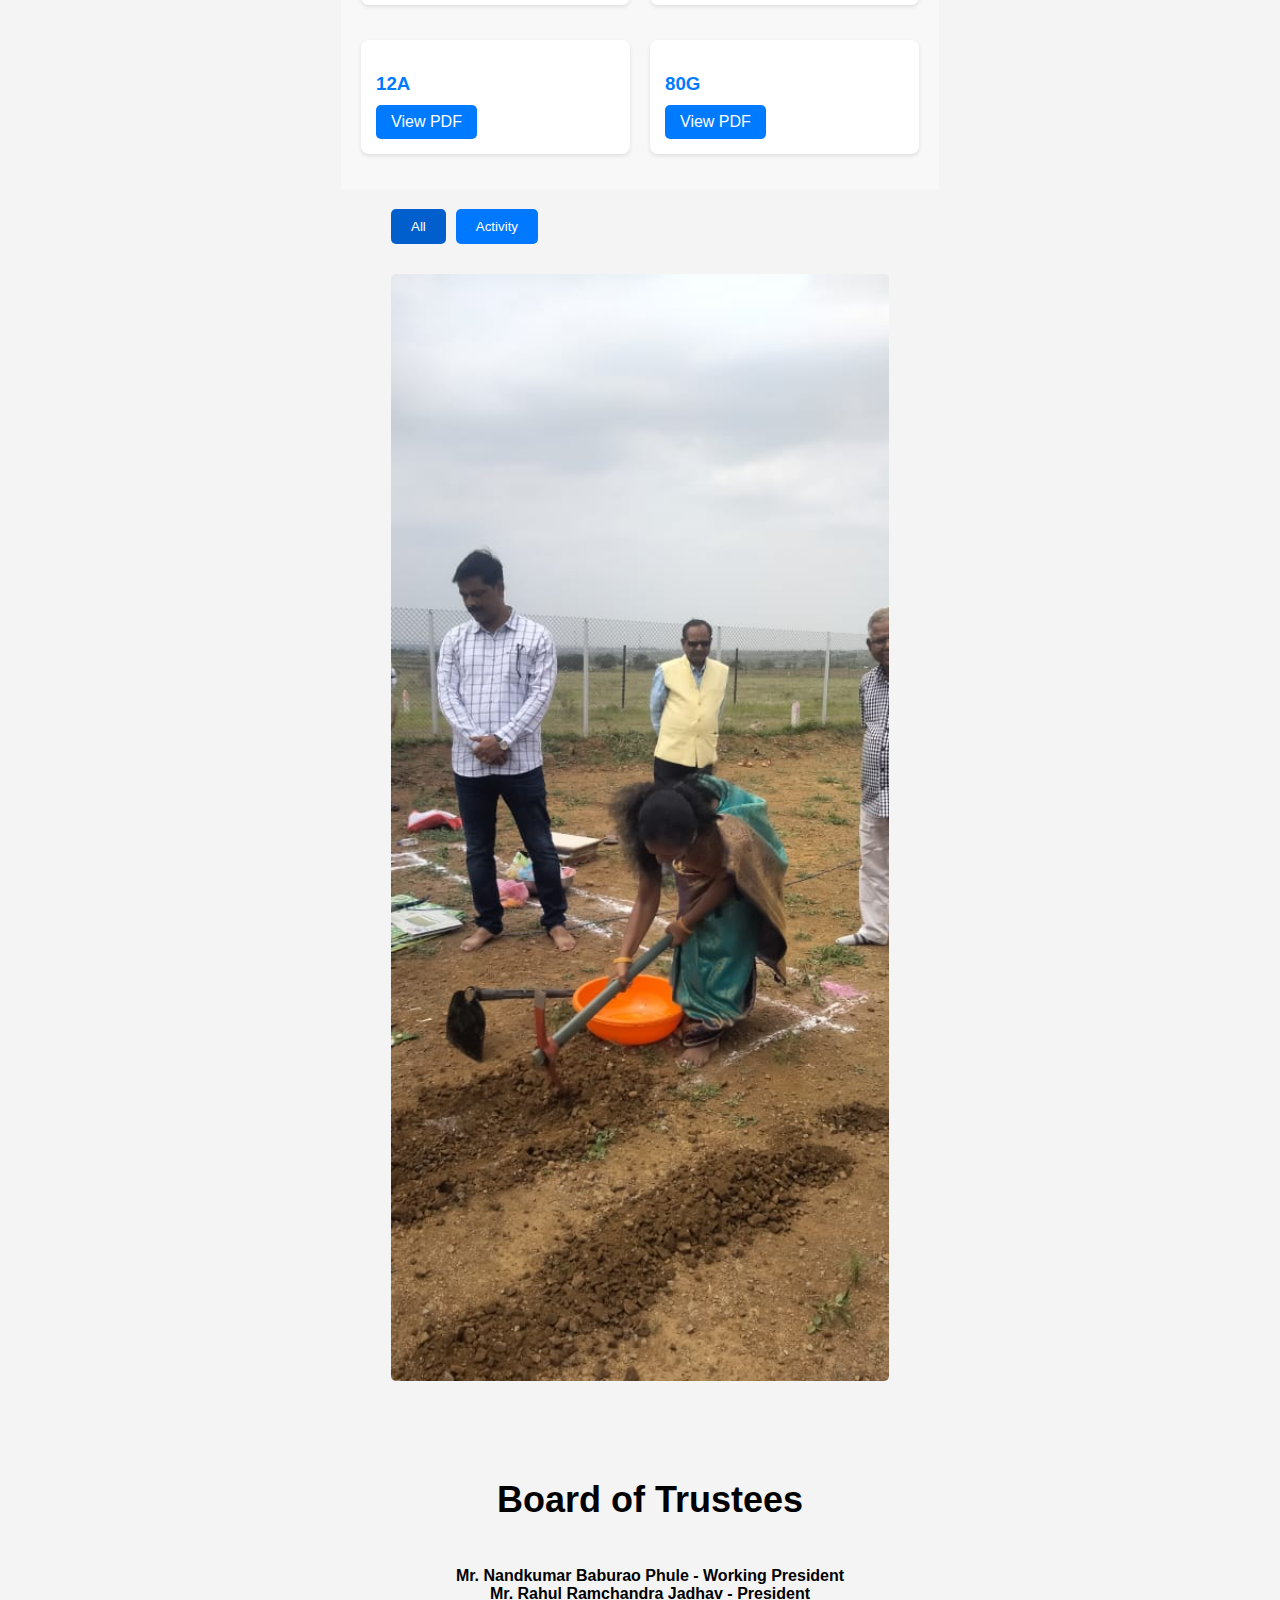
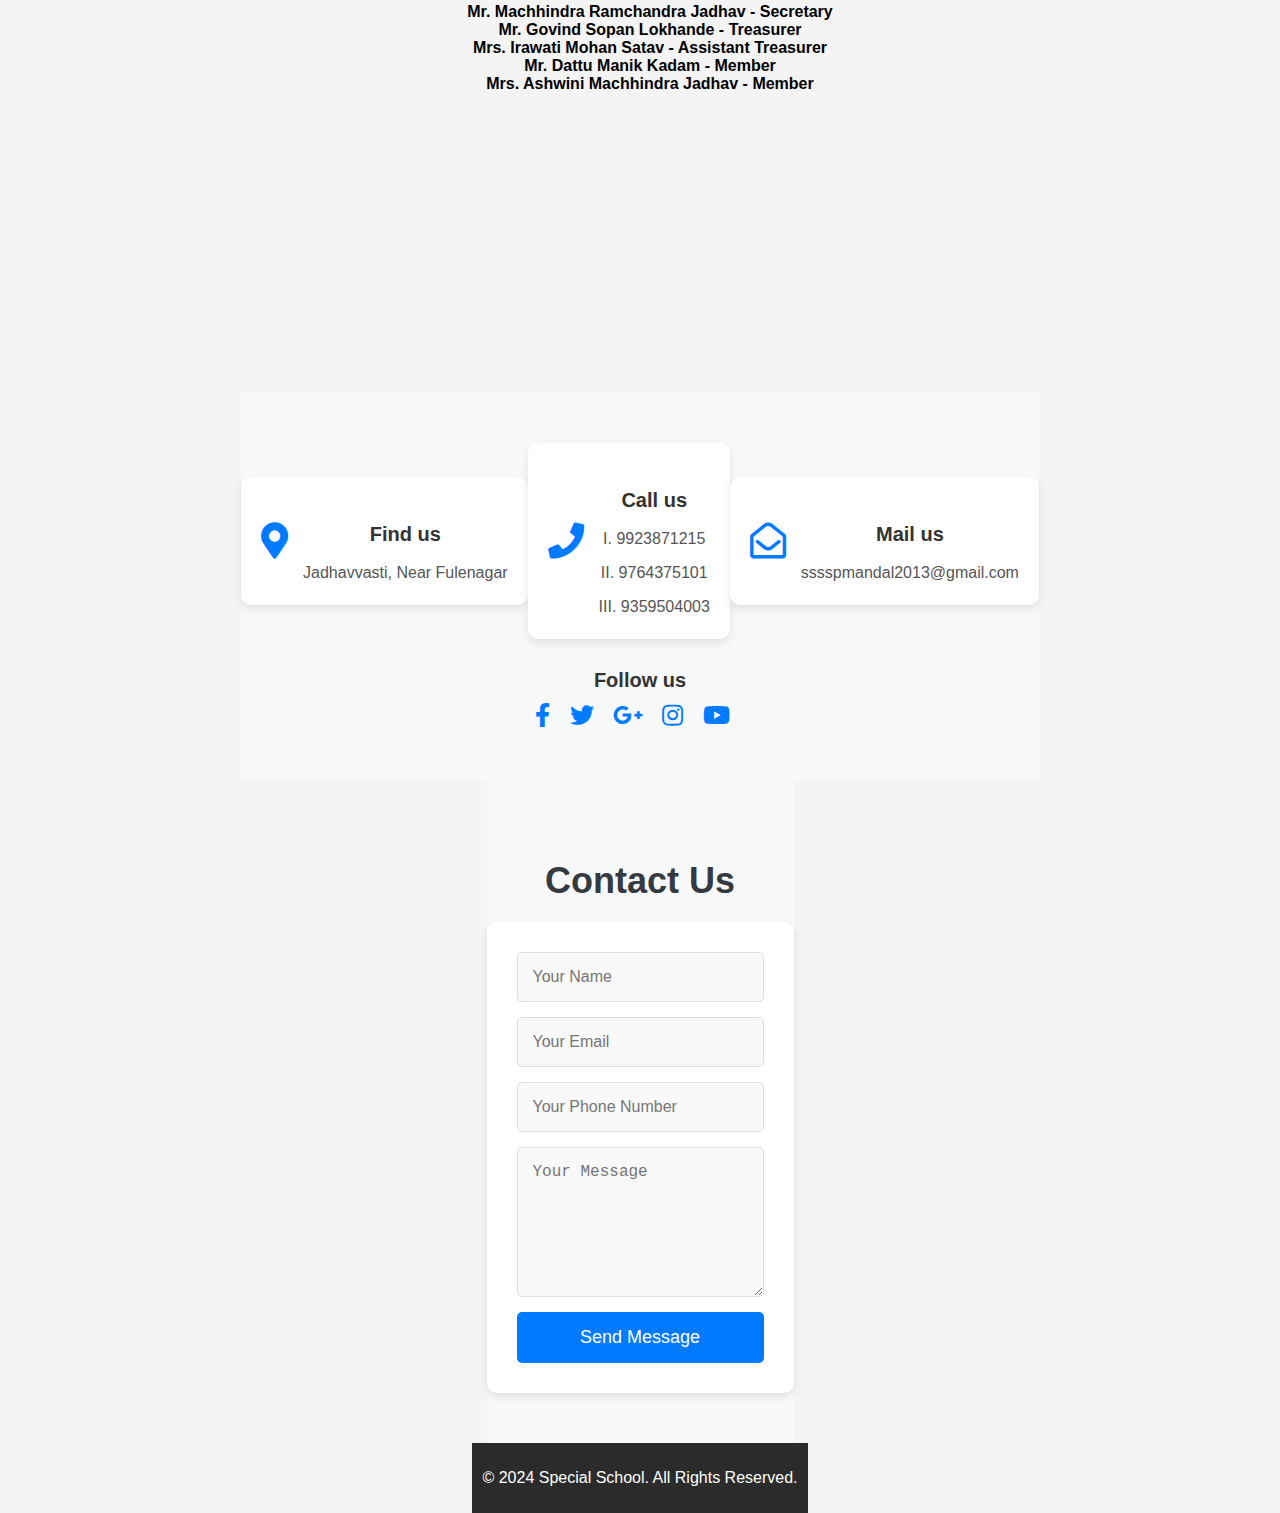
==== commit e0aafc67: "Update index.html" ====
--- a/index.html
+++ b/index.html
@@ -7,7 +7,14 @@
     <title>Shree Sant Savtamali Shikshan Prasarak Mandal</title>
 
     <style>
-       
+        body { font-family: Arial, sans-serif; display: flex; flex-direction: column; align-items: center; padding: 20px; }
+        .tabs { display: flex; gap: 10px; margin-bottom: 20px; }
+        .tab { padding: 10px 20px; background: #0078FF; color: #fff; cursor: pointer; border: none; border-radius: 5px; }
+        .tab.active { background: #005FCC; }
+        .gallery { display: flex; flex-wrap: wrap; gap: 10px; }
+        .gallery img { width: 150px; height: 100px; cursor: pointer; border-radius: 5px; object-fit: cover; }
+        .fullscreen { display: none; position: fixed; top: 0; left: 0; width: 100%; height: 100%; background: rgba(0, 0, 0, 0.9); align-items: center; justify-content: center; }
+        .fullscreen img { max-width: 90%; max-height: 90%; border-radius: 10px; }
     </style>
 
     <link rel="stylesheet" href="style.css">
@@ -124,7 +131,7 @@
 
     <!-- Gallery Section -->
     <!-- Gallery Section -->
-<section id="gallery">
+<!--<section id="gallery">
     
     <div class="responsive-container-block bigContainer">
         <div class="responsive-container-block Container">
@@ -132,10 +139,10 @@
             <div class="responsive-container-block optionsContainer">
                 <p class="text-blk list all active" data-filter="all">All</p>
               <!--<p class="text-blk list" data-filter="two">Bhumipujan</p>
-                <p class="text-blk list" data-filter="four">Inauguration</p>-->
+                <p class="text-blk list" data-filter="four">Inauguration</p>
             </div>
             <div class="responsive-container-block imageContainer">
-                <!-- Dynamically generated project elements -->
+                <!-- Dynamically generated project elements 
                 <script>
                     // Define arrays for image paths and categories
                     var imagePaths = [
@@ -166,15 +173,58 @@
                 </script>
             </div>
         </div>
-    </div>
-    
-    <!-- Fullscreen Image Overlay -->
+    </div>-->
+    
+    <!-- Fullscreen Image Overlay 
     <div id="imageOverlay" class="overlay">
         <div class="overlay-inner">
             <button class="close" onclick="closeImage()">Close X</button>
             <img id="fullImage" alt="Large View">
         </div>
     </div>
+</section>-->
+<section id="gallery">
+    <div class="tabs">
+        <button class="tab active" onclick="filterImages('all')">All</button>
+        <button class="tab" onclick="filterImages('activity')">Activity</button>
+    </div>
+
+    <div class="gallery" id="gallery">
+        <img src=""img/1.jpeg"" class="all activity" onclick="showFullscreen(this)">
+        <img src="img/5.jpeg"" class="all" onclick="showFullscreen(this)">
+        <img src=""img/6.jpeg"" class="all activity" onclick="showFullscreen(this)">
+        <img src=""img/9.jpeg"" class="all" onclick="showFullscreen(this)">
+    </div>
+
+    <div class="fullscreen" id="fullscreen" onclick="hideFullscreen()">
+        <img id="fullscreenImage">
+    </div>
+
+    <script>
+        function filterImages(category) {
+            const images = document.querySelectorAll('.gallery img');
+            images.forEach(img => {
+                img.style.display = img.classList.contains(category) ? 'block' : 'none';
+                if (category === 'all') img.style.display = 'block';
+            });
+
+            document.querySelectorAll('.tab').forEach(tab => {
+                tab.classList.remove('active');
+            });
+            event.target.classList.add('active');
+        }
+
+        function showFullscreen(imgElement) {
+            const fullscreen = document.getElementById('fullscreen');
+            const fullscreenImage = document.getElementById('fullscreenImage');
+            fullscreenImage.src = imgElement.src;
+            fullscreen.style.display = 'flex';
+        }
+
+        function hideFullscreen() {
+            document.getElementById('fullscreen').style.display = 'none';
+        }
+    </script>
 </section>
 
 
--- a/style.css
+++ b/style.css
@@ -619,4 +619,21 @@
     .social-icons a {
         margin: 0 8px;
     }
-}+}
+
+/*vertical div*/
+.container {
+    display: flex;
+    flex-direction: column; /* Stack divs vertically */
+    gap: 20px; /* Space between the divs */
+}
+
+.hero {
+    text-align: center;
+}
+
+.hero-image {
+    width: 100%; /* Adjust the image width as needed */
+    height: auto;
+}
+
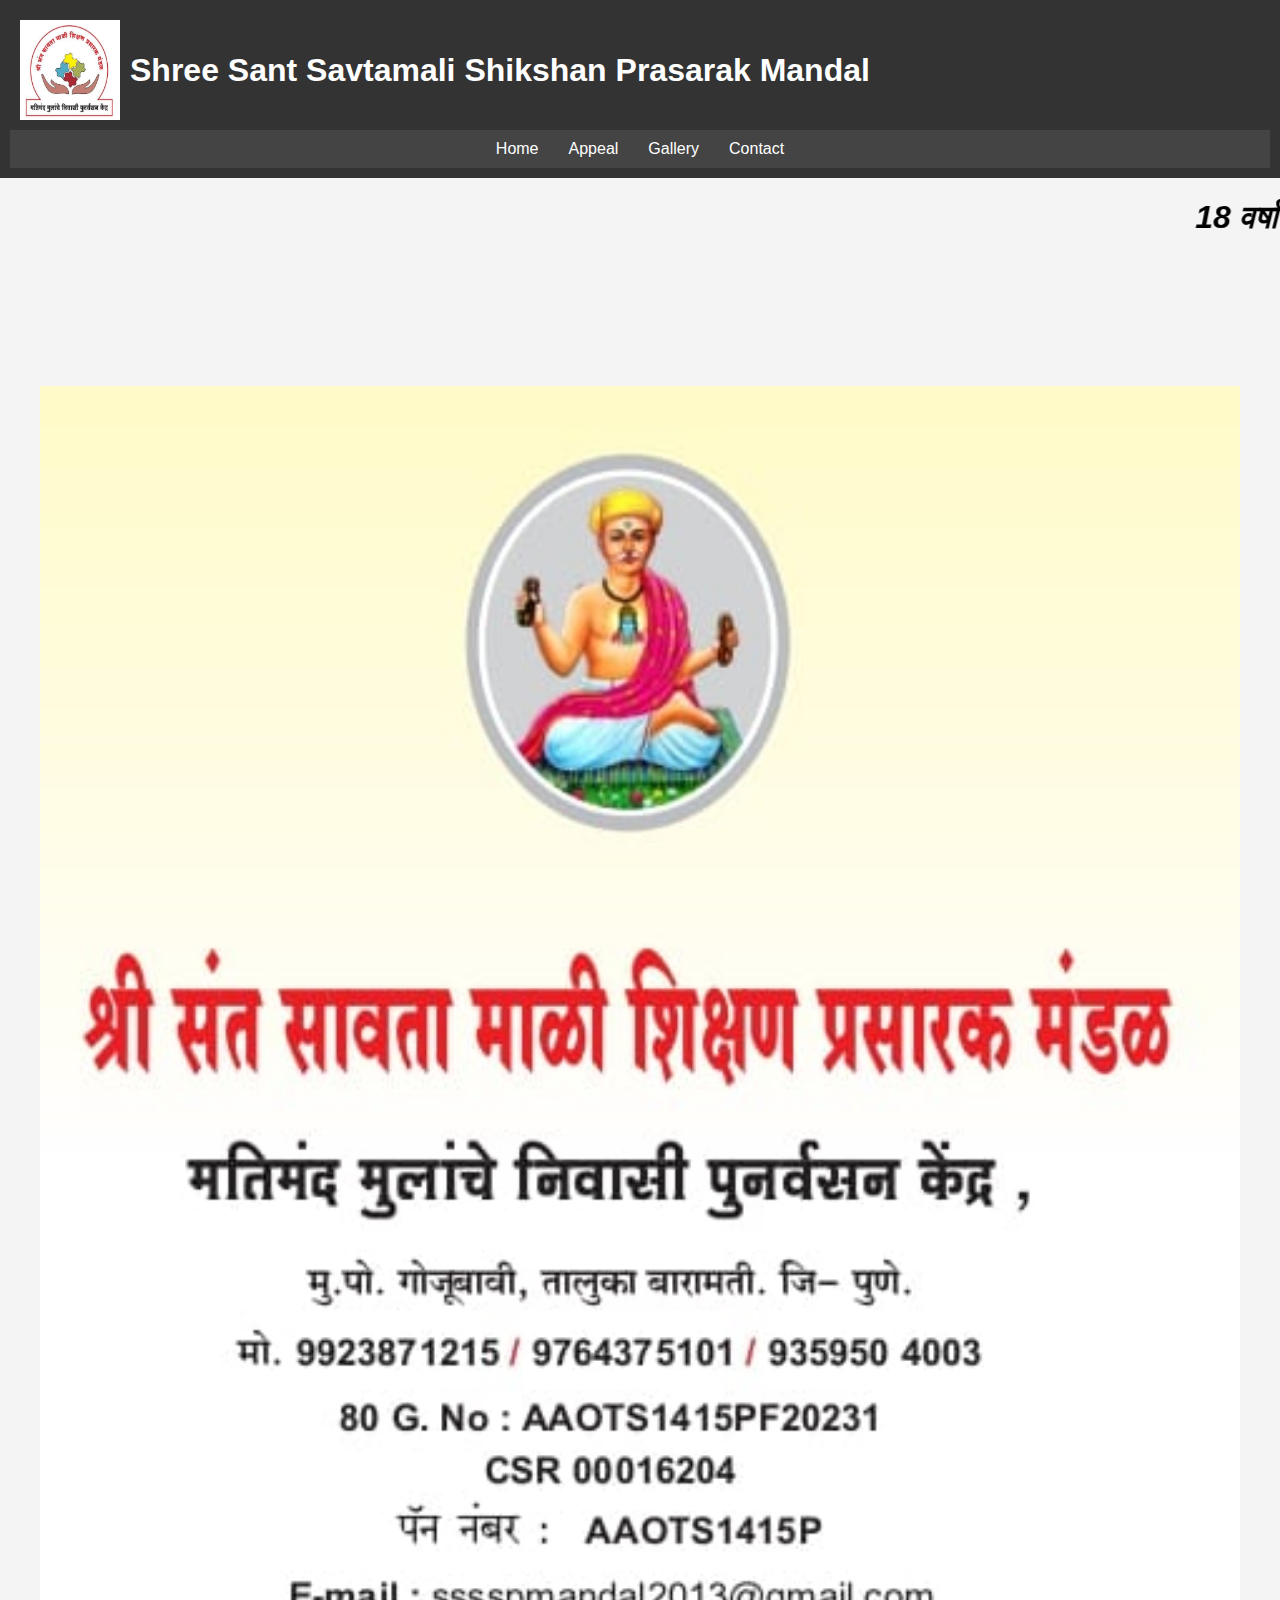
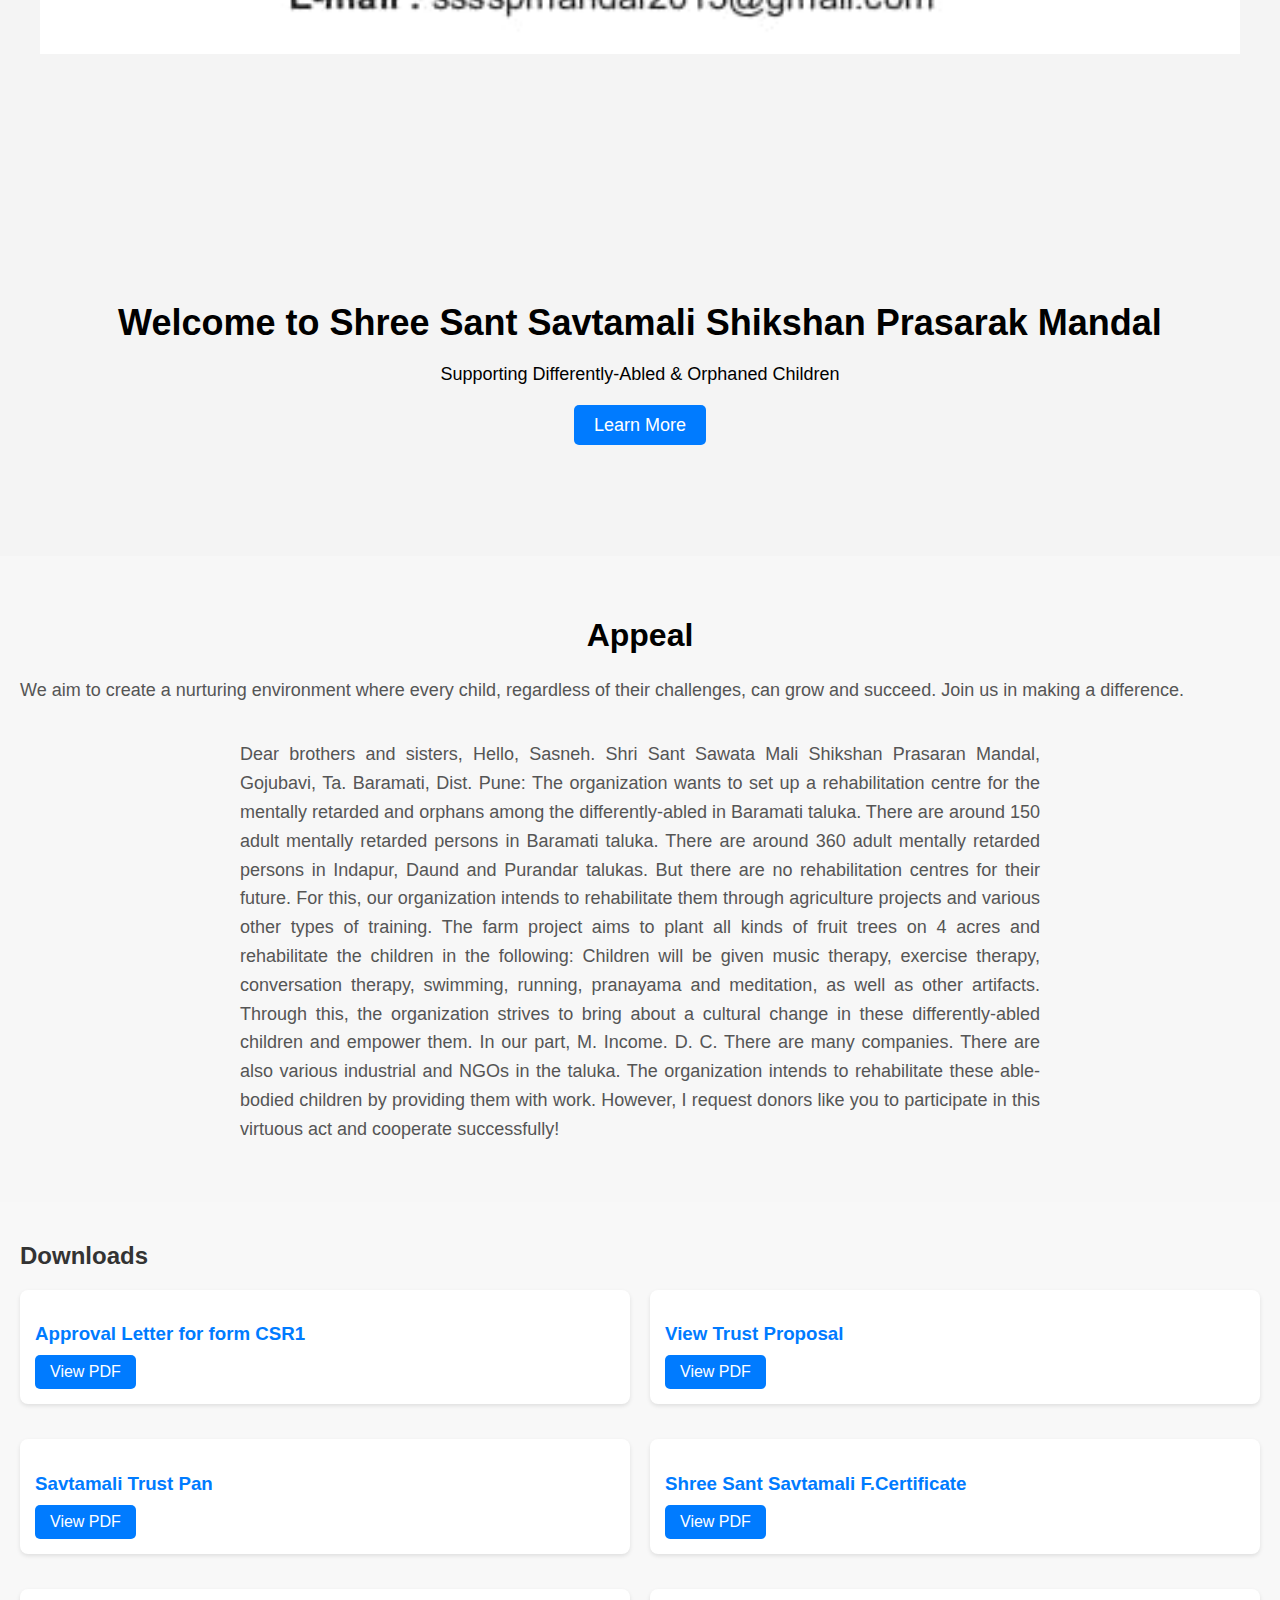
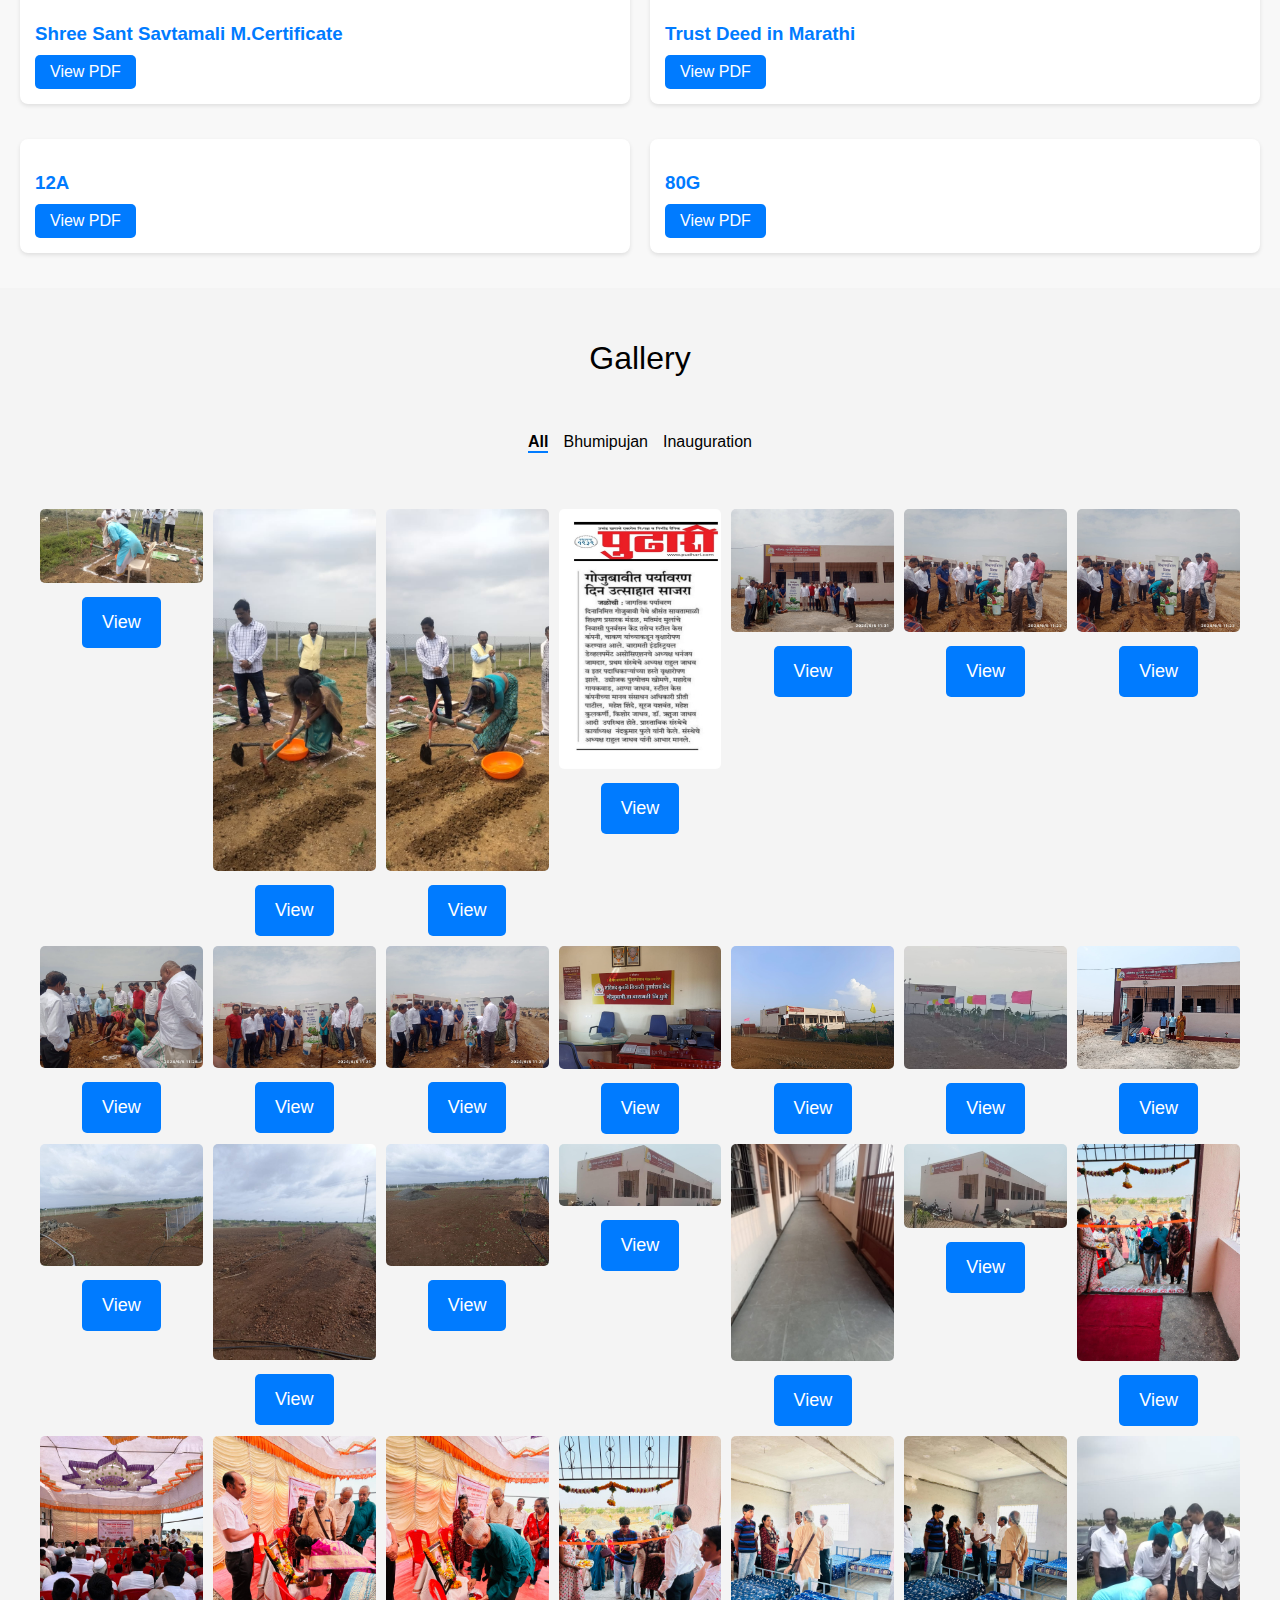
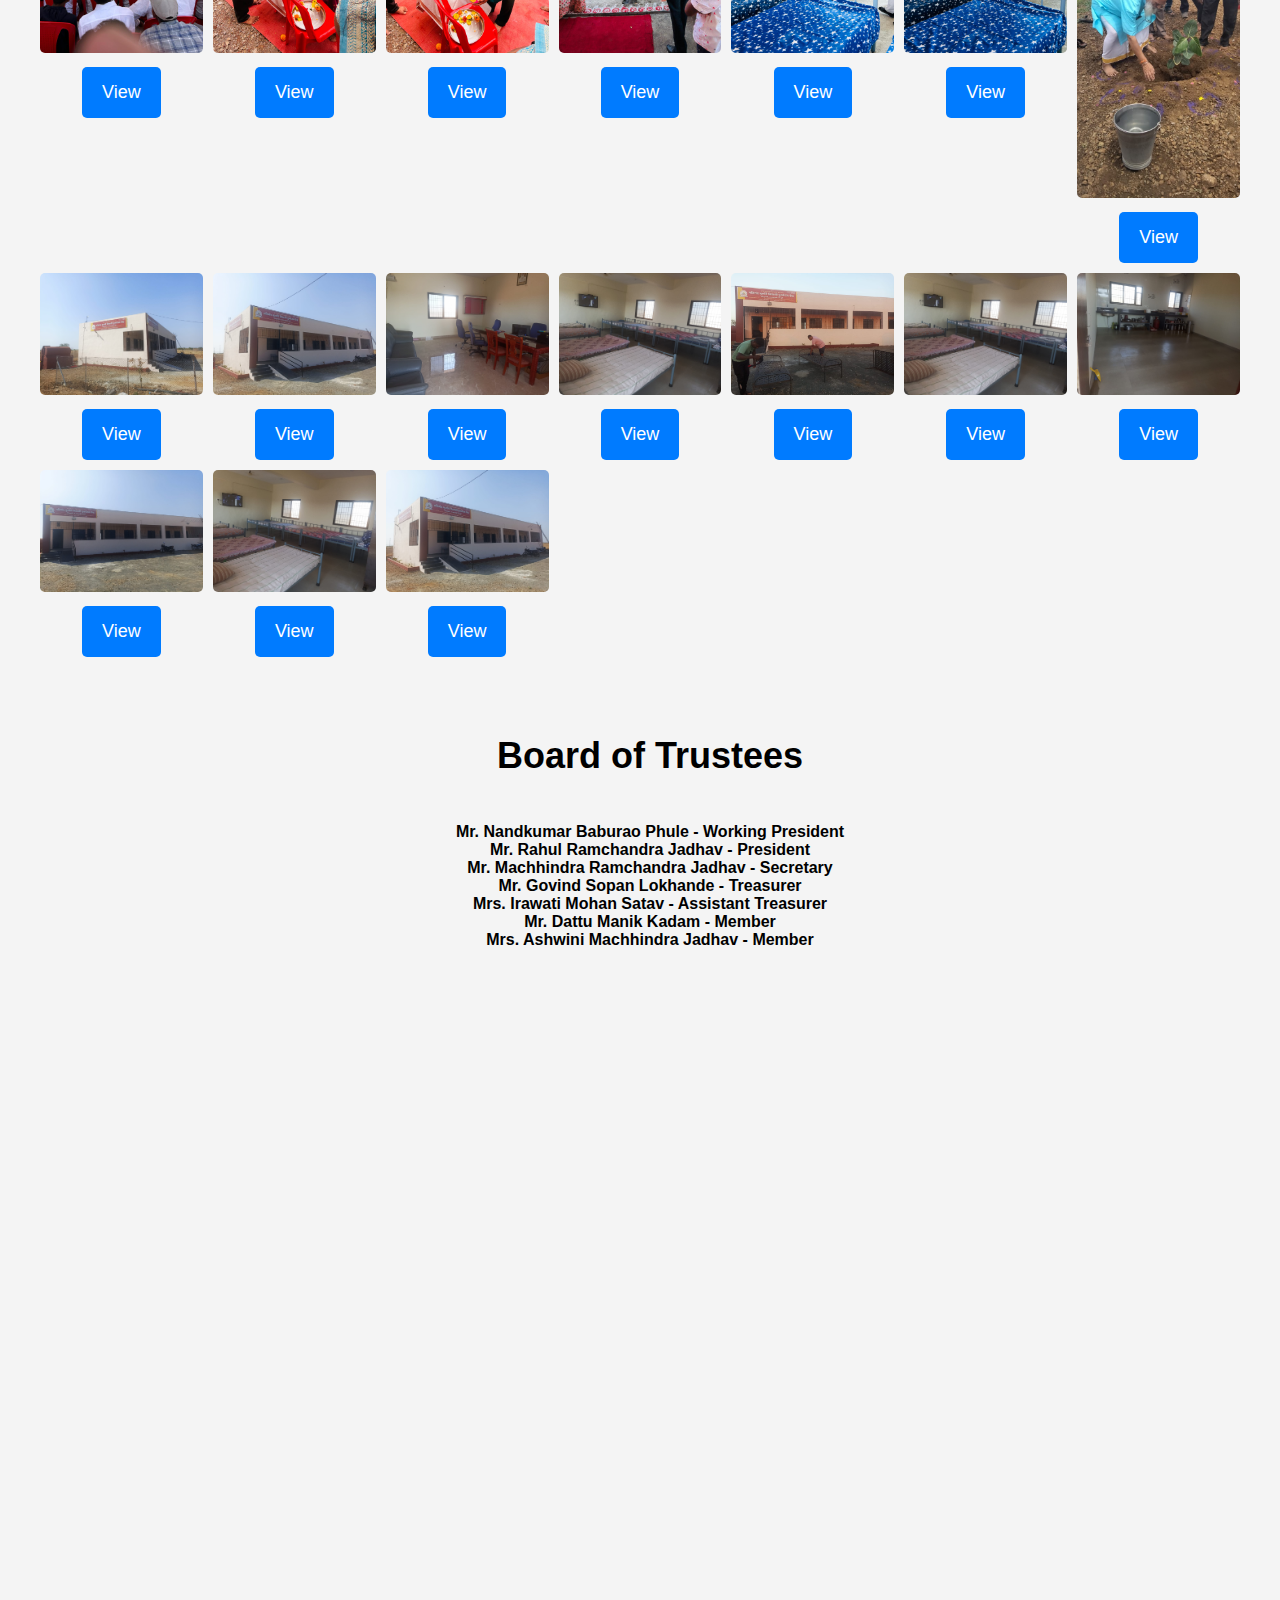
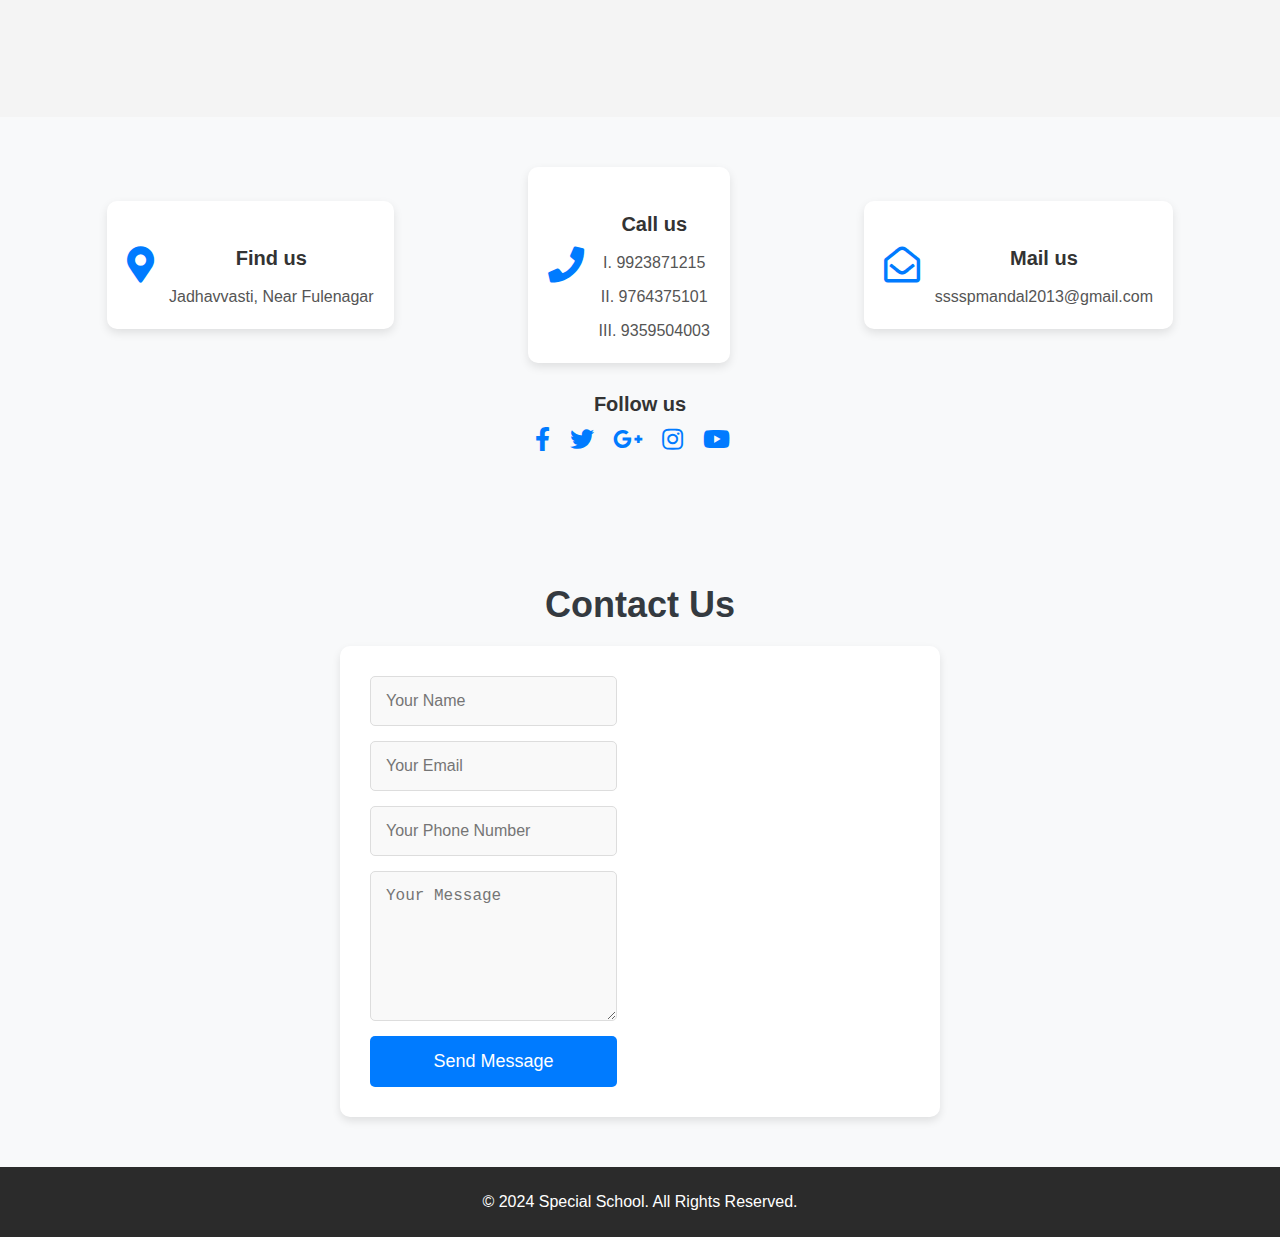
==== commit d8850fd4: "Update index.html" ====
--- a/index.html
+++ b/index.html
@@ -7,14 +7,6 @@
     <title>Shree Sant Savtamali Shikshan Prasarak Mandal</title>
 
     <style>
-        body { font-family: Arial, sans-serif; display: flex; flex-direction: column; align-items: center; padding: 20px; }
-        .tabs { display: flex; gap: 10px; margin-bottom: 20px; }
-        .tab { padding: 10px 20px; background: #0078FF; color: #fff; cursor: pointer; border: none; border-radius: 5px; }
-        .tab.active { background: #005FCC; }
-        .gallery { display: flex; flex-wrap: wrap; gap: 10px; }
-        .gallery img { width: 150px; height: 100px; cursor: pointer; border-radius: 5px; object-fit: cover; }
-        .fullscreen { display: none; position: fixed; top: 0; left: 0; width: 100%; height: 100%; background: rgba(0, 0, 0, 0.9); align-items: center; justify-content: center; }
-        .fullscreen img { max-width: 90%; max-height: 90%; border-radius: 10px; }
     </style>
 
     <link rel="stylesheet" href="style.css">
@@ -131,18 +123,18 @@
 
     <!-- Gallery Section -->
     <!-- Gallery Section -->
-<!--<section id="gallery">
+<section id="gallery">
     
     <div class="responsive-container-block bigContainer">
         <div class="responsive-container-block Container">
             <p class="text-blk headingText">Gallery</p>
             <div class="responsive-container-block optionsContainer">
                 <p class="text-blk list all active" data-filter="all">All</p>
-              <!--<p class="text-blk list" data-filter="two">Bhumipujan</p>
+                <p class="text-blk list" data-filter="two">Bhumipujan</p>
                 <p class="text-blk list" data-filter="four">Inauguration</p>
             </div>
             <div class="responsive-container-block imageContainer">
-                <!-- Dynamically generated project elements 
+                <!-- Dynamically generated project elements -->
                 <script>
                     // Define arrays for image paths and categories
                     var imagePaths = [
@@ -173,59 +165,17 @@
                 </script>
             </div>
         </div>
-    </div>-->
-    
-    <!-- Fullscreen Image Overlay 
+    </div>
+    
+    <!-- Fullscreen Image Overlay -->
     <div id="imageOverlay" class="overlay">
         <div class="overlay-inner">
             <button class="close" onclick="closeImage()">Close X</button>
             <img id="fullImage" alt="Large View">
         </div>
     </div>
-</section>-->
-<section id="gallery">
-    <div class="tabs">
-        <button class="tab active" onclick="filterImages('all')">All</button>
-        <button class="tab" onclick="filterImages('activity')">Activity</button>
-    </div>
-
-    <div class="gallery" id="gallery">
-        <img src=""img/1.jpeg"" class="all activity" onclick="showFullscreen(this)">
-        <img src="img/5.jpeg"" class="all" onclick="showFullscreen(this)">
-        <img src=""img/6.jpeg"" class="all activity" onclick="showFullscreen(this)">
-        <img src=""img/9.jpeg"" class="all" onclick="showFullscreen(this)">
-    </div>
-
-    <div class="fullscreen" id="fullscreen" onclick="hideFullscreen()">
-        <img id="fullscreenImage">
-    </div>
-
-    <script>
-        function filterImages(category) {
-            const images = document.querySelectorAll('.gallery img');
-            images.forEach(img => {
-                img.style.display = img.classList.contains(category) ? 'block' : 'none';
-                if (category === 'all') img.style.display = 'block';
-            });
-
-            document.querySelectorAll('.tab').forEach(tab => {
-                tab.classList.remove('active');
-            });
-            event.target.classList.add('active');
-        }
-
-        function showFullscreen(imgElement) {
-            const fullscreen = document.getElementById('fullscreen');
-            const fullscreenImage = document.getElementById('fullscreenImage');
-            fullscreenImage.src = imgElement.src;
-            fullscreen.style.display = 'flex';
-        }
-
-        function hideFullscreen() {
-            document.getElementById('fullscreen').style.display = 'none';
-        }
-    </script>
 </section>
+
 
 
 
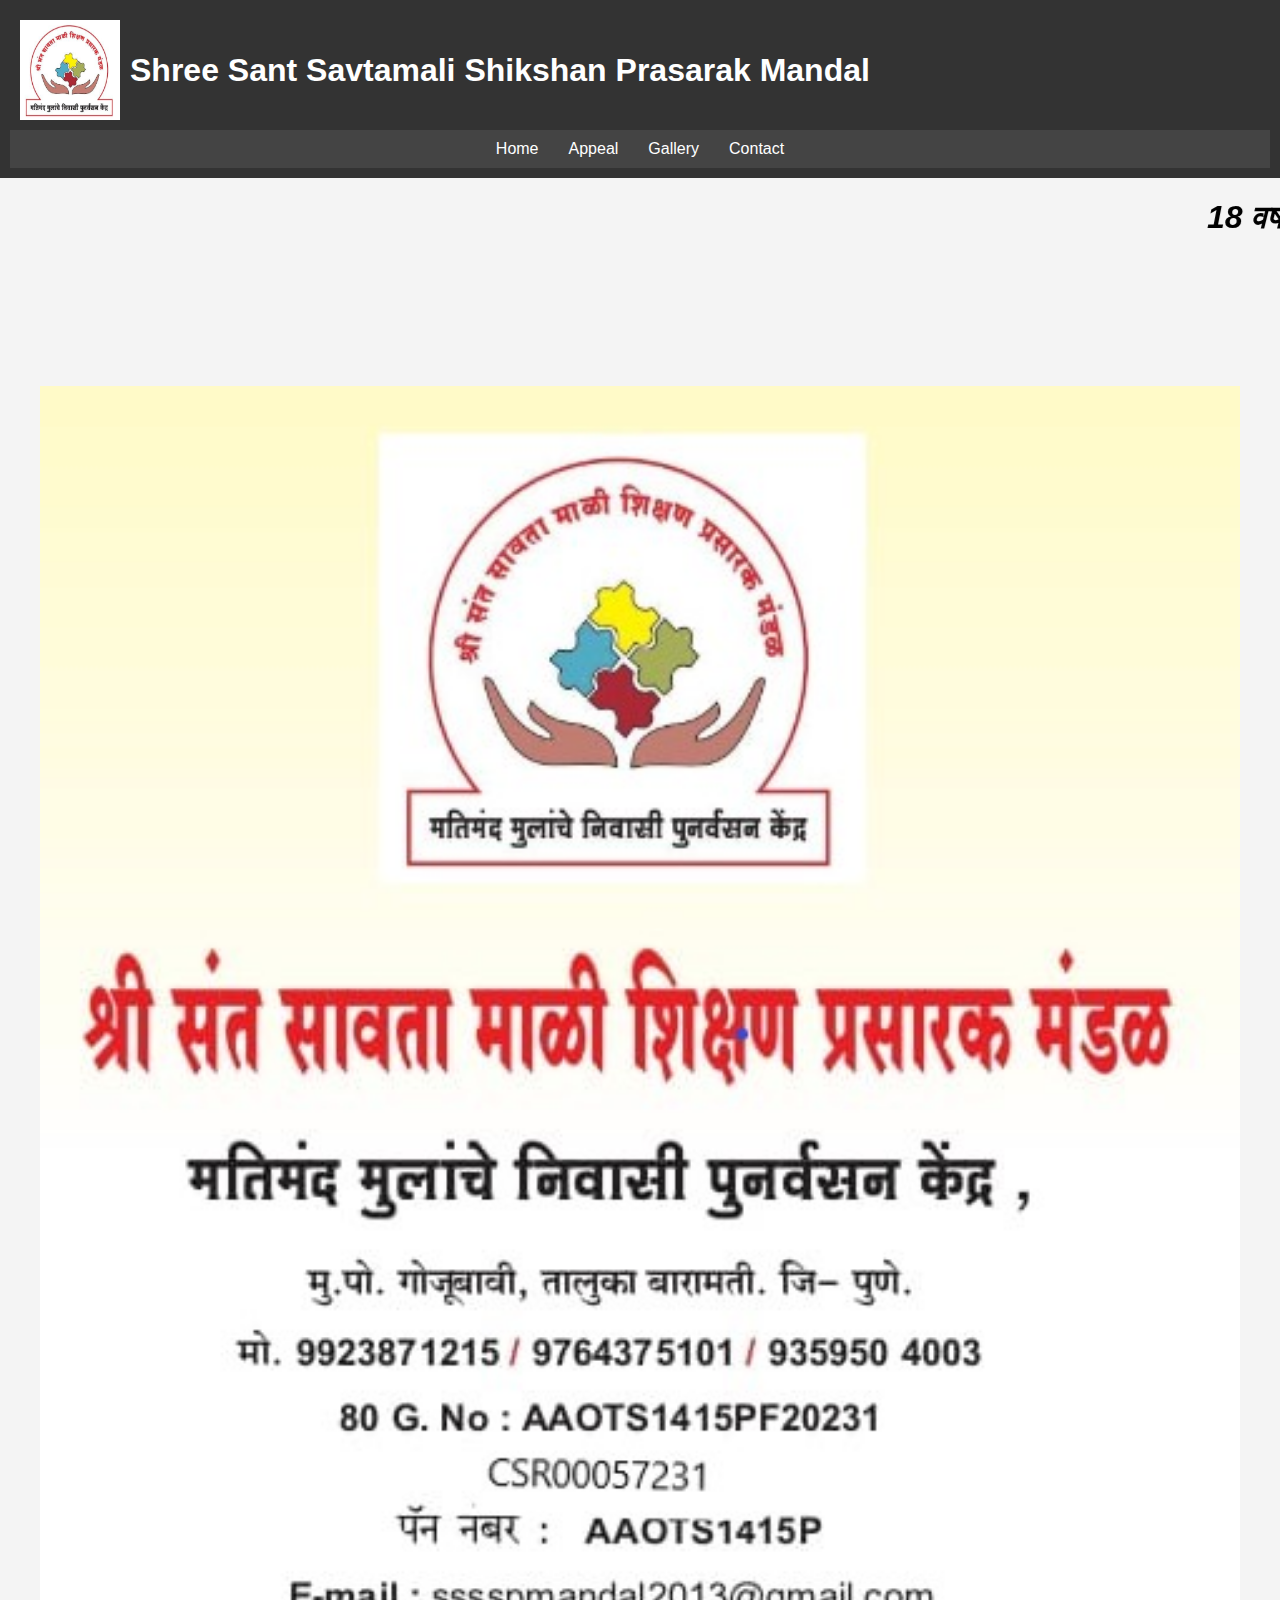
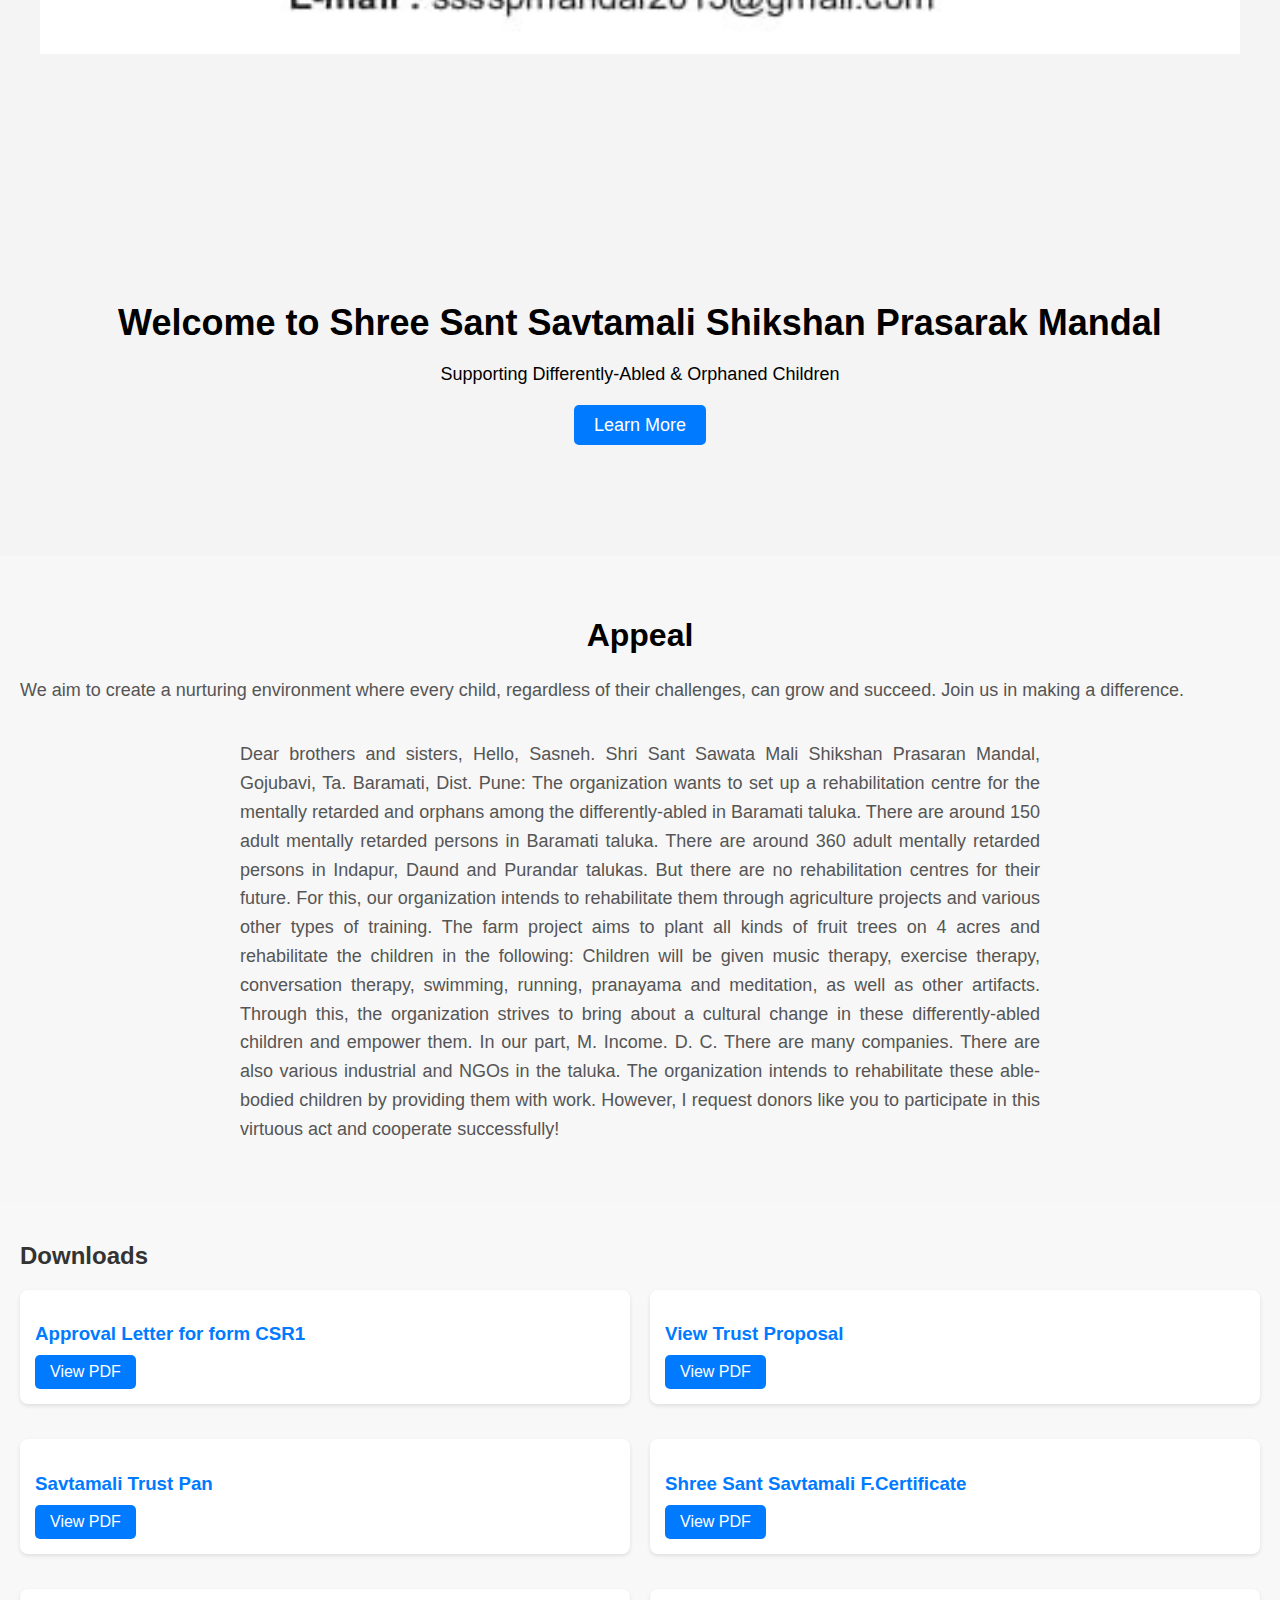
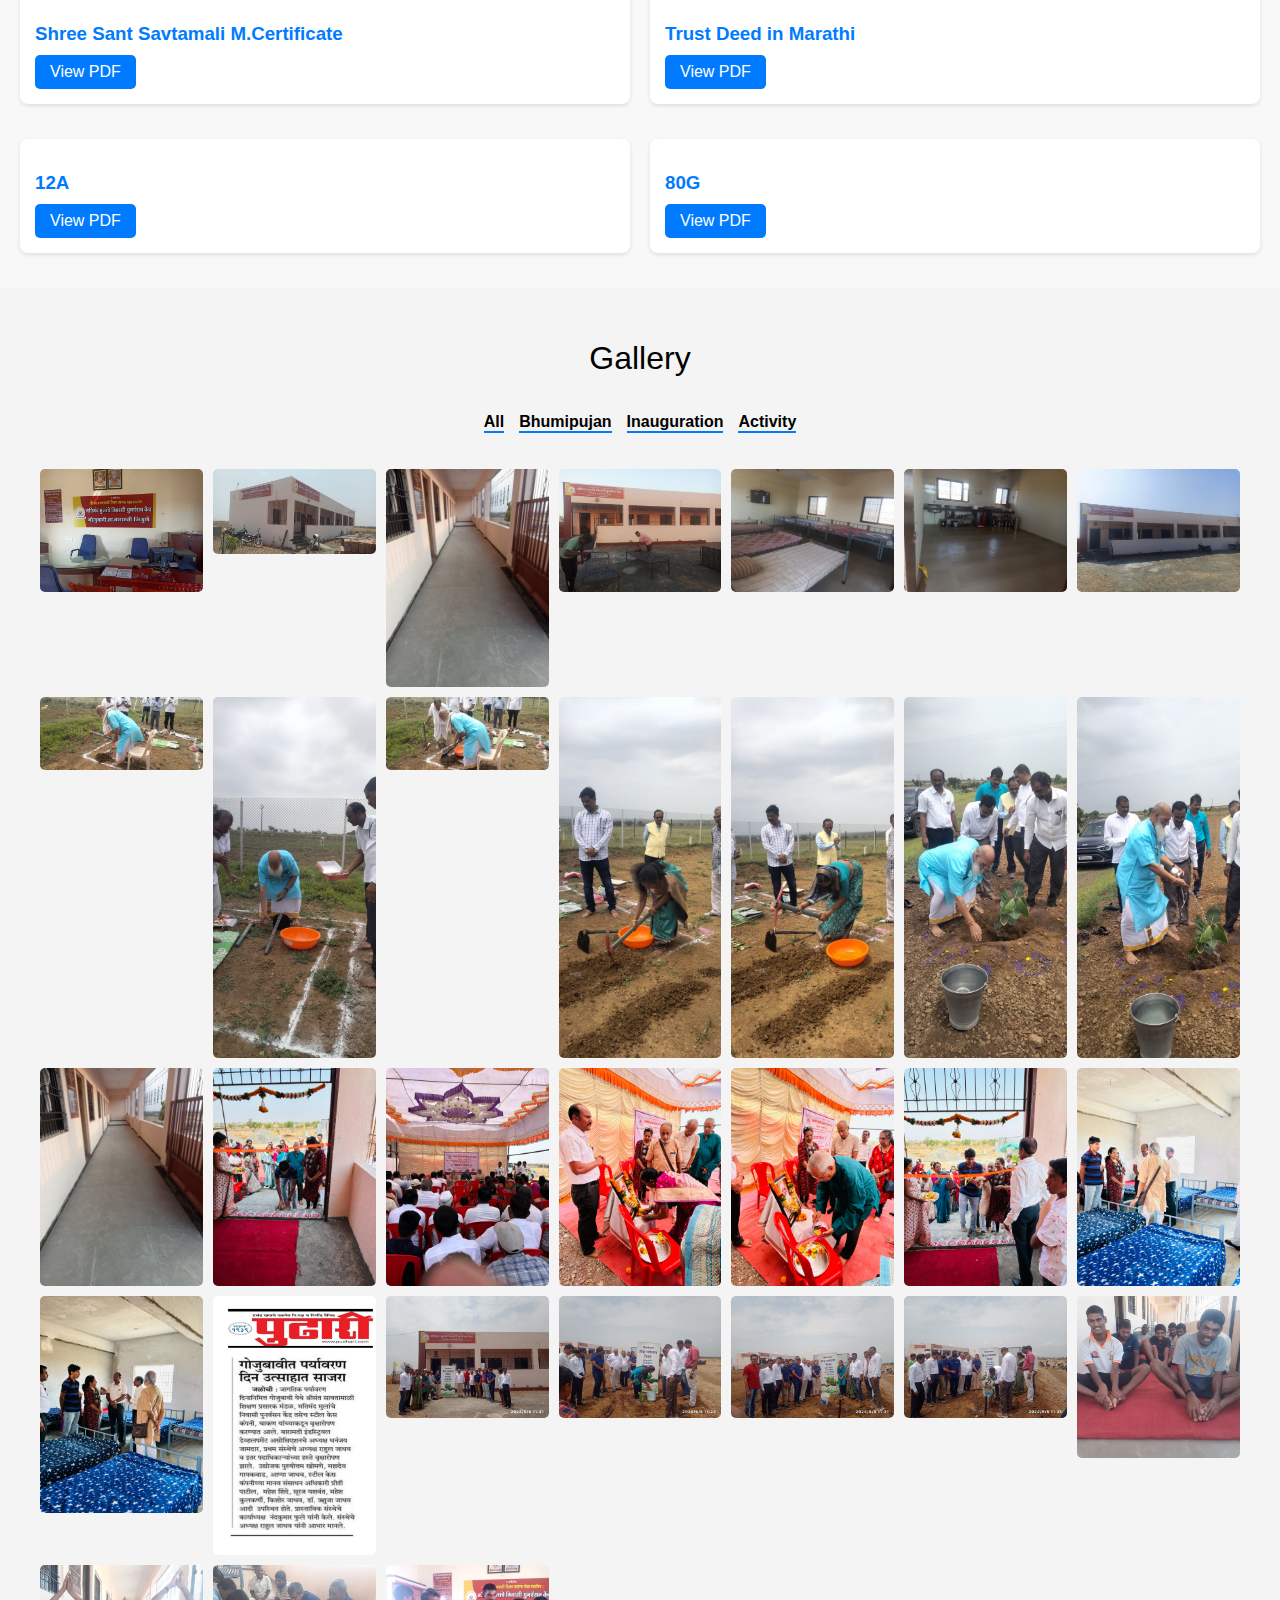
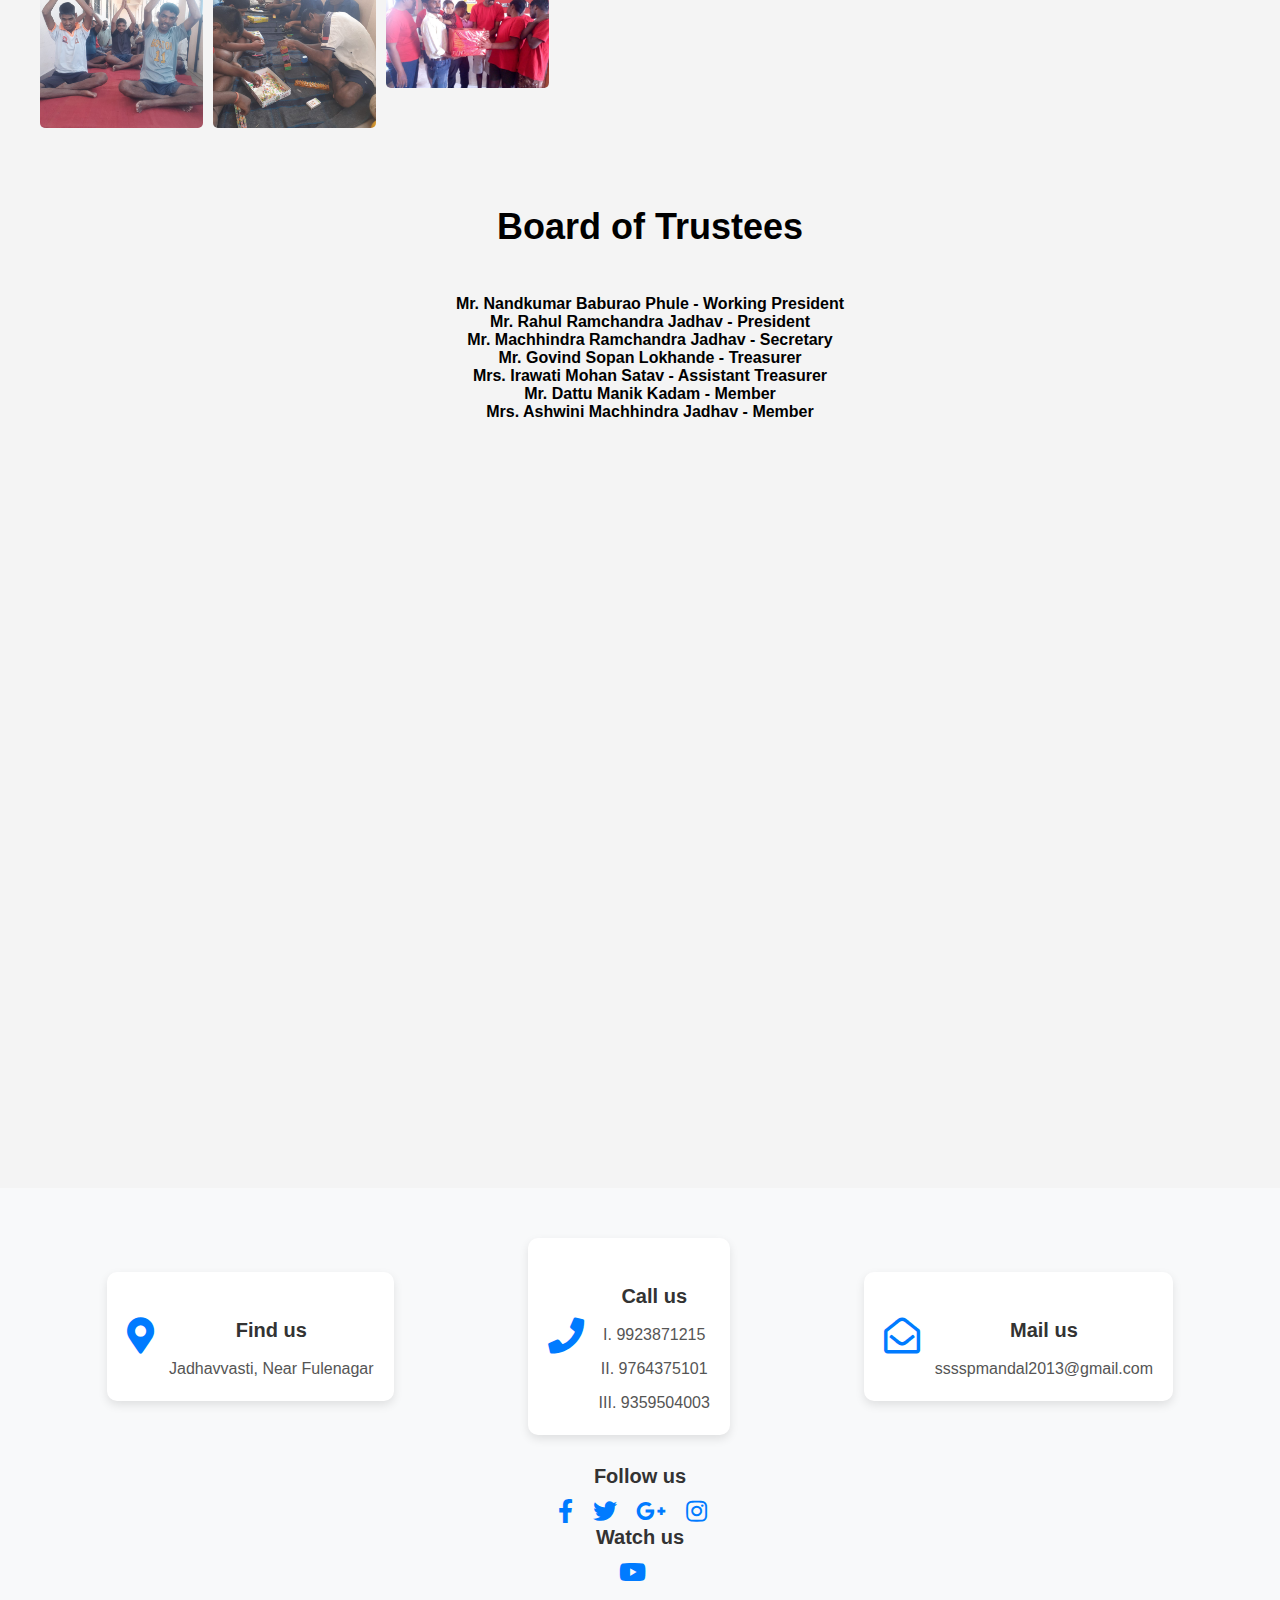
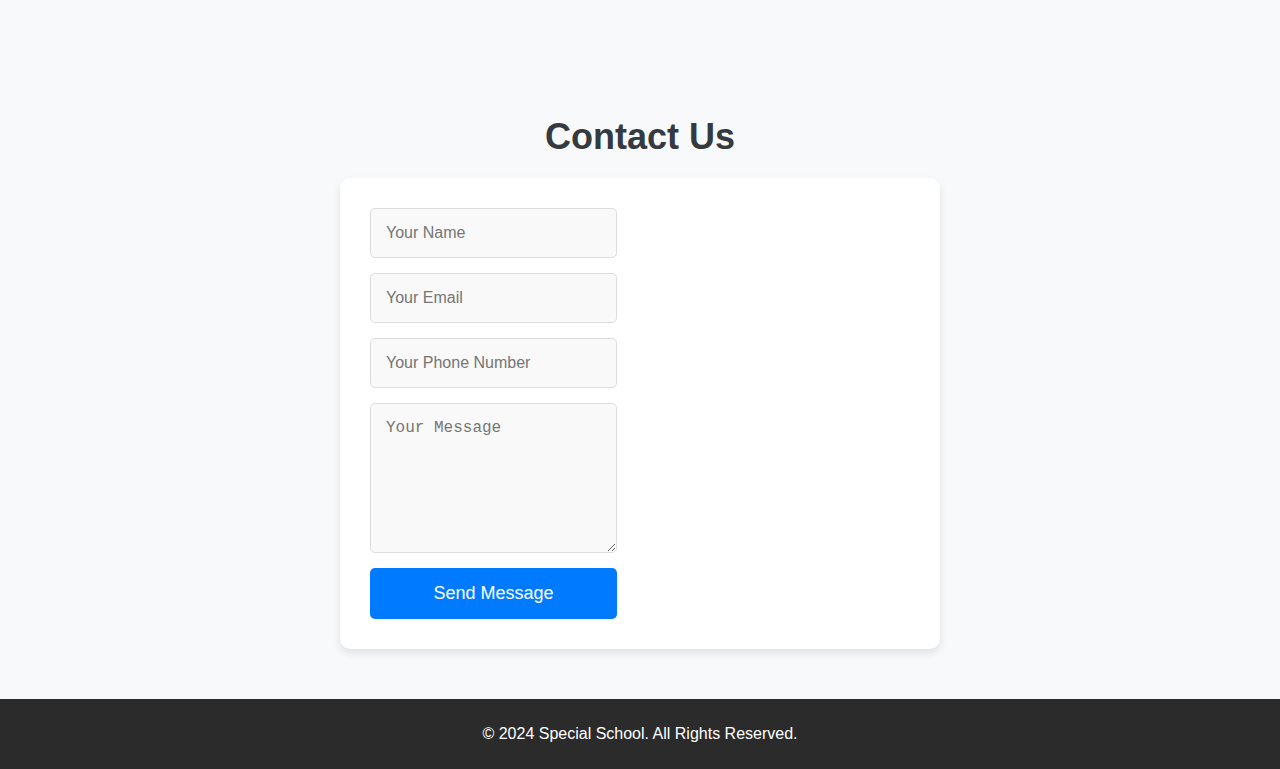
==== commit 472ace91: "Add files via upload" ====
--- a/index.html
+++ b/index.html
@@ -123,58 +123,95 @@
 
     <!-- Gallery Section -->
     <!-- Gallery Section -->
-<section id="gallery">
-    
-    <div class="responsive-container-block bigContainer">
-        <div class="responsive-container-block Container">
-            <p class="text-blk headingText">Gallery</p>
-            <div class="responsive-container-block optionsContainer">
-                <p class="text-blk list all active" data-filter="all">All</p>
-                <p class="text-blk list" data-filter="two">Bhumipujan</p>
-                <p class="text-blk list" data-filter="four">Inauguration</p>
-            </div>
-            <div class="responsive-container-block imageContainer">
-                <!-- Dynamically generated project elements -->
-                <script>
-                    // Define arrays for image paths and categories
-                    var imagePaths = [
-                        "img/1.jpeg", "img/5.jpeg", "img/6.jpeg","img/9.jpeg","img/10.jpeg",
-                        "img/11.jpeg","img/12.jpeg","img/13.jpeg","img/14.jpeg","img/15.jpeg",
-                        "img/16.jpeg","img/17.jpeg","img/18.jpeg","img/19.jpeg","img/courses-1.jpg",  
-                        "img/courses-5.jpg", "img/courses-6.jpg", "img/a.jpeg","img/c.jpeg","img/b.jpeg",
-                        "img/d.jpeg","img/e.jpeg","img/f.jpeg","img/g.jpeg","img/h.jpeg","img/i.jpeg",
-                        "img/j.jpeg", "img/7.jpeg", "img/a.png.jpeg","img/b.png.jpeg","img/c.png.jpeg",
-                        "img/d.png.jpeg","img/e.png.jpeg","img/f.png.jpeg", "img/g.png.jpeg","img/h.png.jpeg",
-                        "img/i.png.jpeg","img/j.png.jpeg"
-                    ];
-
-                    var categories = ["all", "two", "two", "two", "three", "three", "three", "three", "three", 
-                                      "four","four","four","four","four","four","four"];
-
-                    // Loop through arrays to generate project elements
-                    for (var i = 0; i < imagePaths.length; i++) {
-                        document.write(
-                            '<div class="project" data-category="' + categories[i] + '">' +
-                            '<img class="squareImg one" src="' + imagePaths[i] + '">' +
-                            '<div class="btn-box">' +
-                            '<button class="btn" onclick="openImage(\'' + imagePaths[i] + '\')">View</button>' +
-                            '</div>' +
-                            '</div>'
-                        );
-                    }
-                </script>
-            </div>
-        </div>
-    </div>
-    
-    <!-- Fullscreen Image Overlay -->
-    <div id="imageOverlay" class="overlay">
-        <div class="overlay-inner">
-            <button class="close" onclick="closeImage()">Close X</button>
+    <section id="gallery">
+        
+        <div class="bigContainer">
+            <div class="Container">
+                <p class="headingText">Gallery</p>
+                <div class="optionsContainer">
+                    <p class="list all active" onclick="filterImages('all')">All</p>
+                    <p class="list all active" onclick="filterImages('two')">Bhumipujan</p>
+                    <p class="list all active" onclick="filterImages('three')">Inauguration</p>
+                    <p class="list all active" onclick="filterImages('five')">Activity</p>
+                </div>
+                <div class="imageContainer" id="imageContainer"></div>
+
+<script>
+    // Define an array of image objects with their respective categories
+    const images = [
+        { src: "img/16.jpeg", category: "all" },
+        { src: "img/b.jpeg", category: "one" },
+        { src: "img/c.jpeg", category: "one" },
+        { src: "img/e.png.jpeg", category: "one" },
+        { src: "img/f.png.jpeg", category: "one" },
+        { src: "img/g.png.jpeg", category: "one" },
+        { src: "img/h.png.jpeg", category: "one" },
+        { src: "img/1.jpeg", category: "two" },
+        { src: "img/2.jpeg", category: "two" },
+        { src: "img/3.jpeg", category: "two" },
+        { src: "img/4.jpeg", category: "two" },
+        { src: "img/6.jpeg", category: "two" },
+        { src: "img/7.jpeg", category: "two" },
+        { src: "img/8.jpeg", category: "two" },
+        { src: "img/c.jpeg", category: "two" },
+        { src: "img/d.jpeg", category: "three" },
+        { src: "img/e.jpeg", category: "three" },
+        { src: "img/f.jpeg", category: "three" },
+        { src: "img/g.jpeg", category: "three" },
+        { src: "img/h.jpeg", category: "three" },
+        { src: "img/i.jpeg", category: "three" },
+        { src: "img/j.jpeg", category: "three" },
+        { src: "img/9.jpeg", category: "five" },
+        { src: "img/10.jpeg", category: "five" },
+        { src: "img/11.jpeg", category: "five" },
+        { src: "img/14.jpeg", category: "five" },
+        { src: "img/15.jpeg", category: "five" },
+        { src: "img/act1.jpeg", category: "five" },
+        { src: "img/act2.jpeg", category: "five" },
+        { src: "img/act3.jpeg", category: "five" },
+        { src: "img/act4.jpeg", category: "five" },
+        // Add more images here as needed
+    ];
+
+    // Get the container element
+    const imageContainer = document.getElementById("imageContainer");
+
+    // Loop through the array and create image elements dynamically
+    images.forEach(image => {
+        const imgElement = document.createElement("img");
+        imgElement.src = image.src;
+        imgElement.classList.add("image", image.category);
+        imageContainer.appendChild(imgElement);
+    });
+</script>
+
+    
+        <!-- Fullscreen Image Overlay -->
+        <div id="imageOverlay" class="overlay" onclick="closeImage()">
             <img id="fullImage" alt="Large View">
         </div>
-    </div>
-</section>
+    
+        <script>
+            function filterImages(category) {
+                const images = document.querySelectorAll('.image');
+                images.forEach(img => {
+                    img.style.display = img.classList.contains(category) || category === 'all' ? 'block' : 'none';
+                });
+            }
+    
+            function openImage(src) {
+                const overlay = document.getElementById('imageOverlay');
+                const fullImage = document.getElementById('fullImage');
+                fullImage.src = src;
+                overlay.style.display = 'flex';
+            }
+    
+            function closeImage() {
+                document.getElementById('imageOverlay').style.display = 'none';
+            }
+        </script>
+    </section>
+    
 
 
 
@@ -265,7 +302,8 @@
                         <a href="#" class="mr-3"><i class="fab fa-twitter"></i></a>
                         <a href="#" class="mr-3"><i class="fab fa-google-plus-g"></i></a>
                         <a href="#" class="mr-3"><i class="fab fa-instagram"></i></a>
-                        <a href="#" class="mr-3"><i class="fab fa-youtube"></i></a>
+                        <span>Watch us</span>
+                        <a href="https://youtu.be/iCM8pymMxDY?si=MZ8mi7ron80p-_dD" class="mr-3"><i class="fab fa-youtube"></i></a>
                     </div>
                 </div>
             </div>
